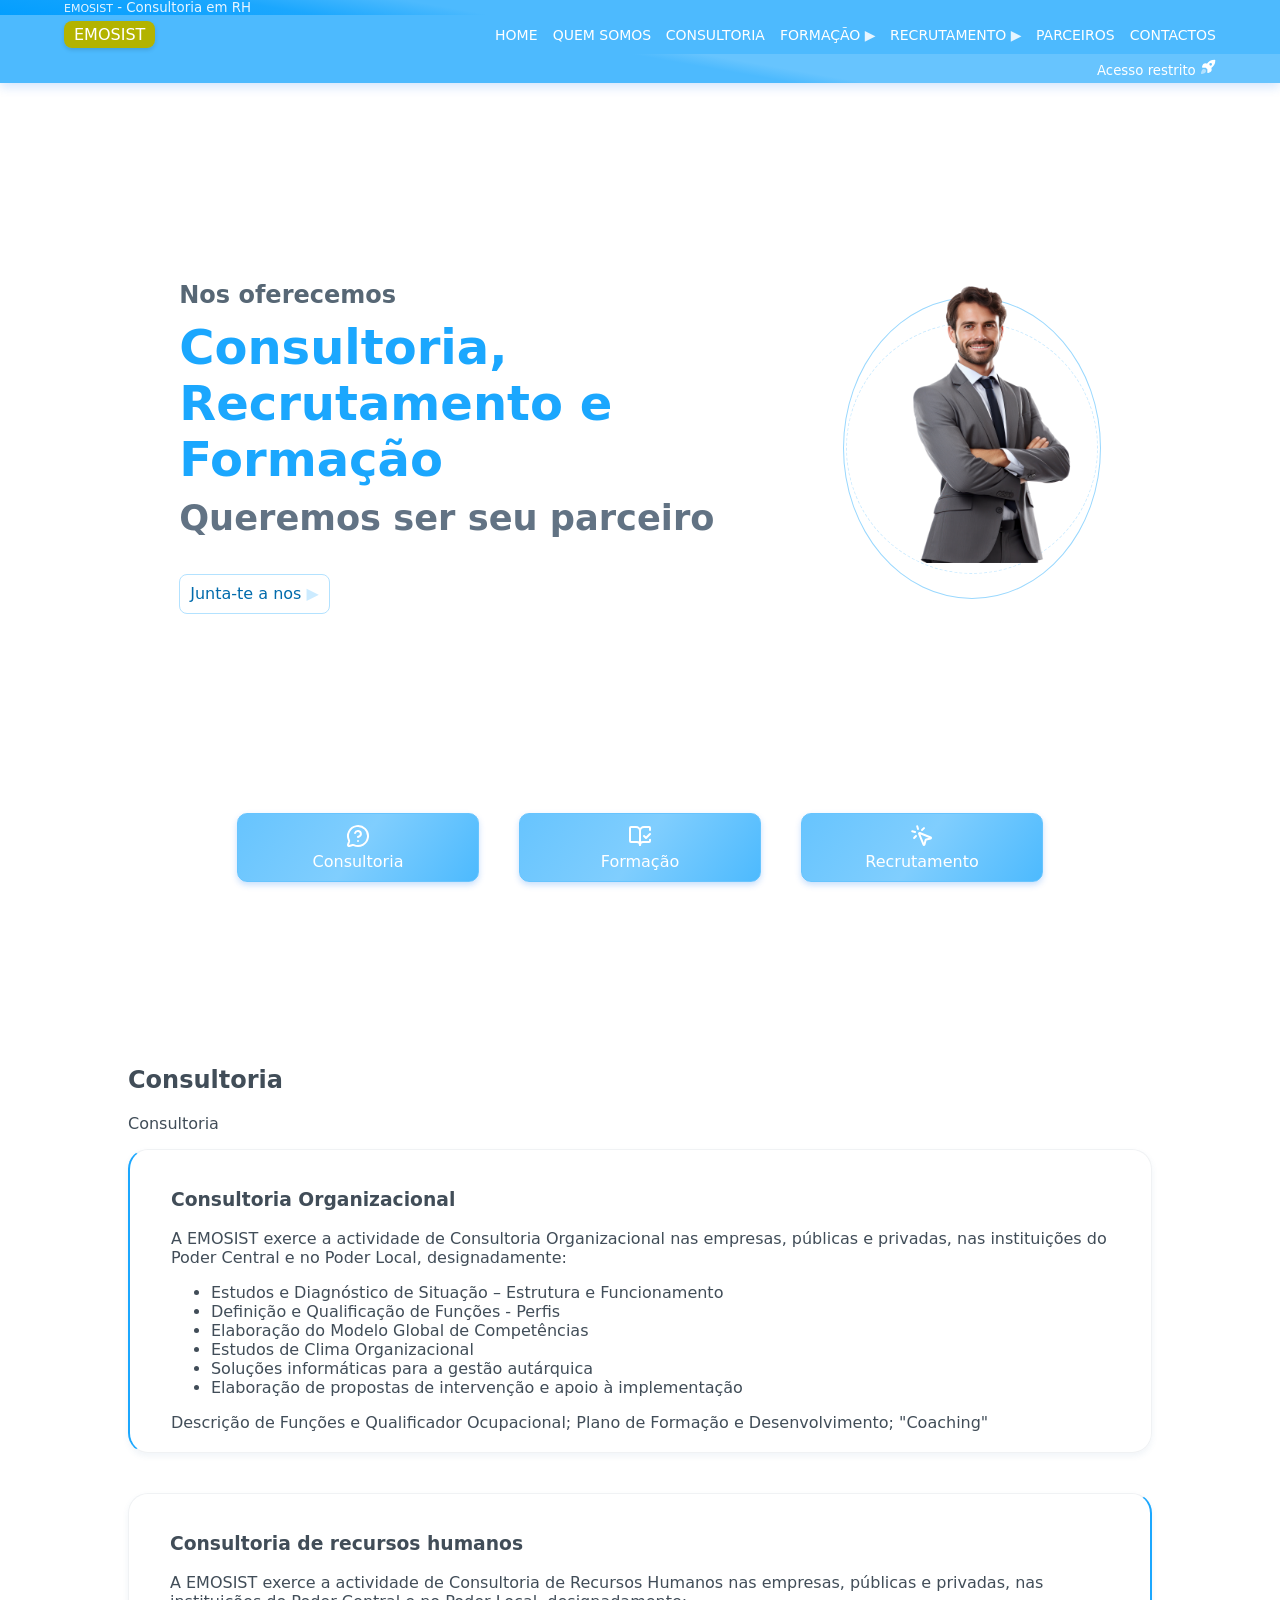
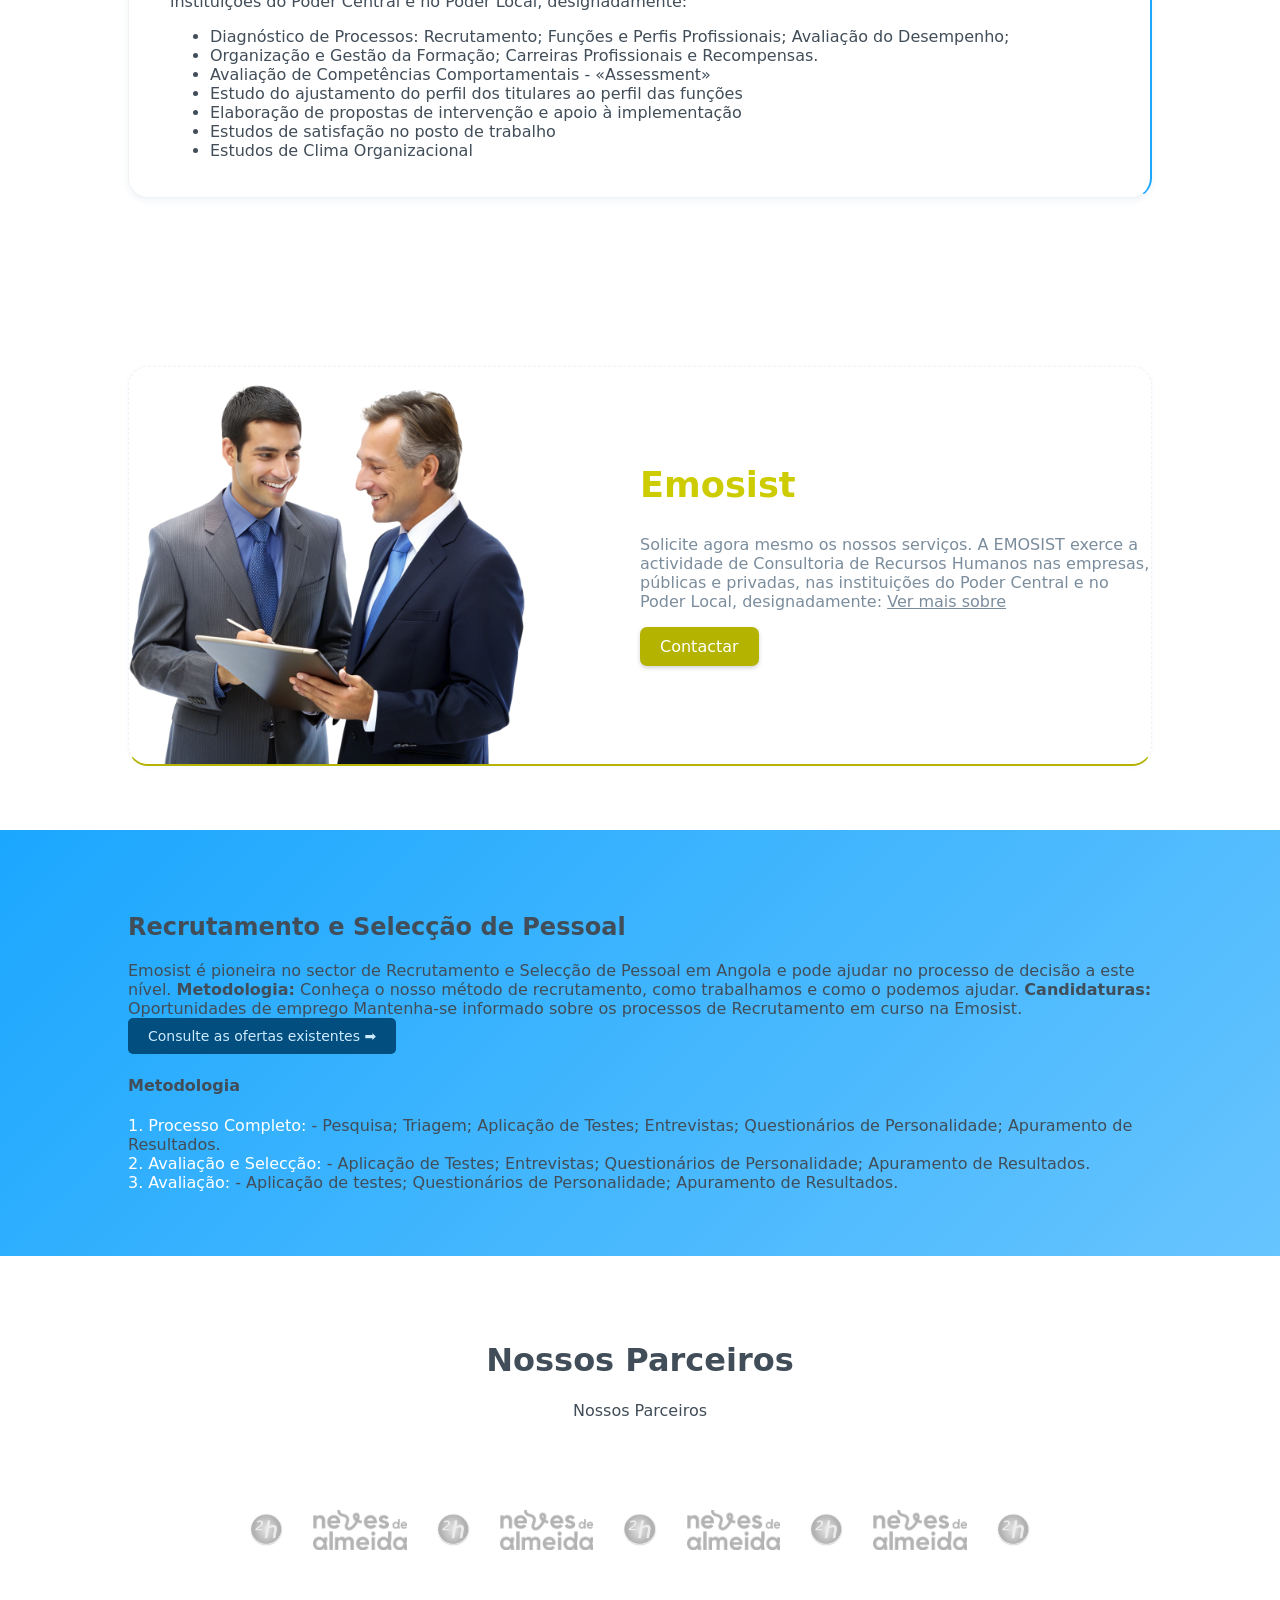
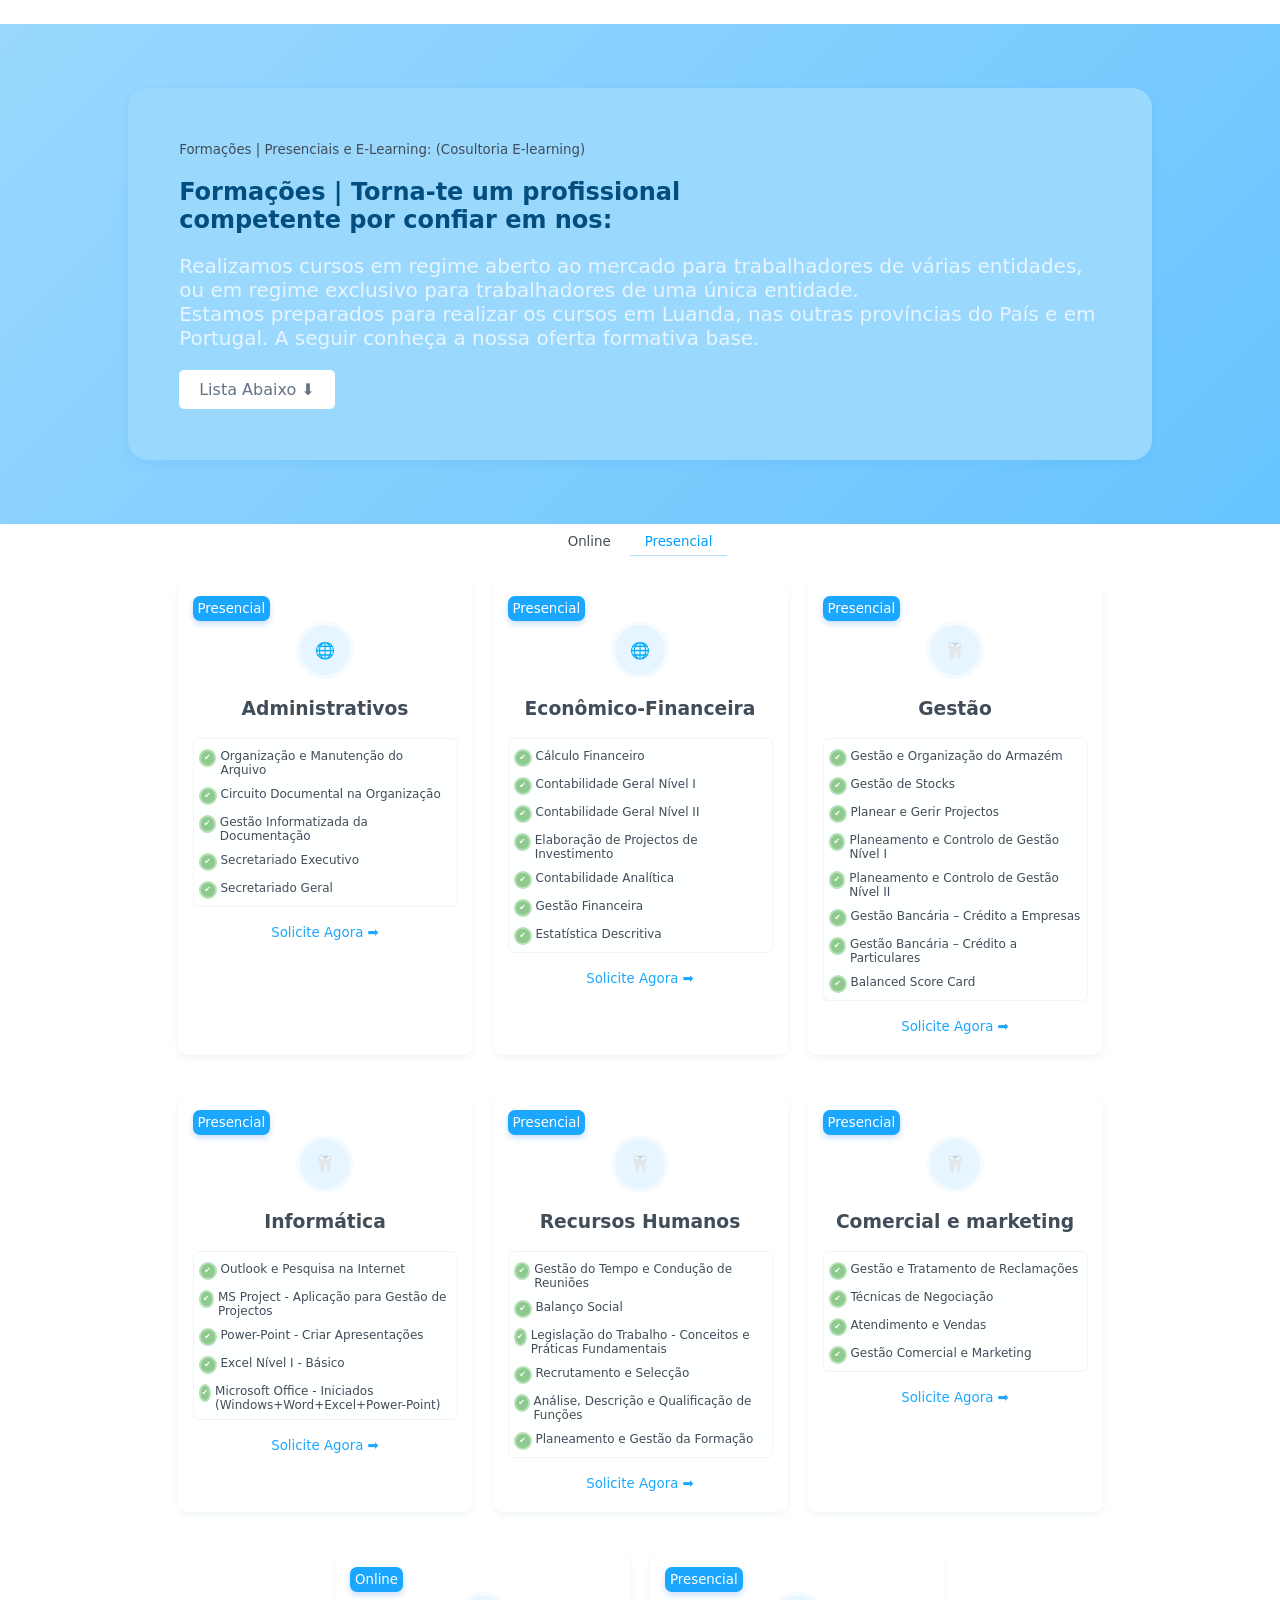
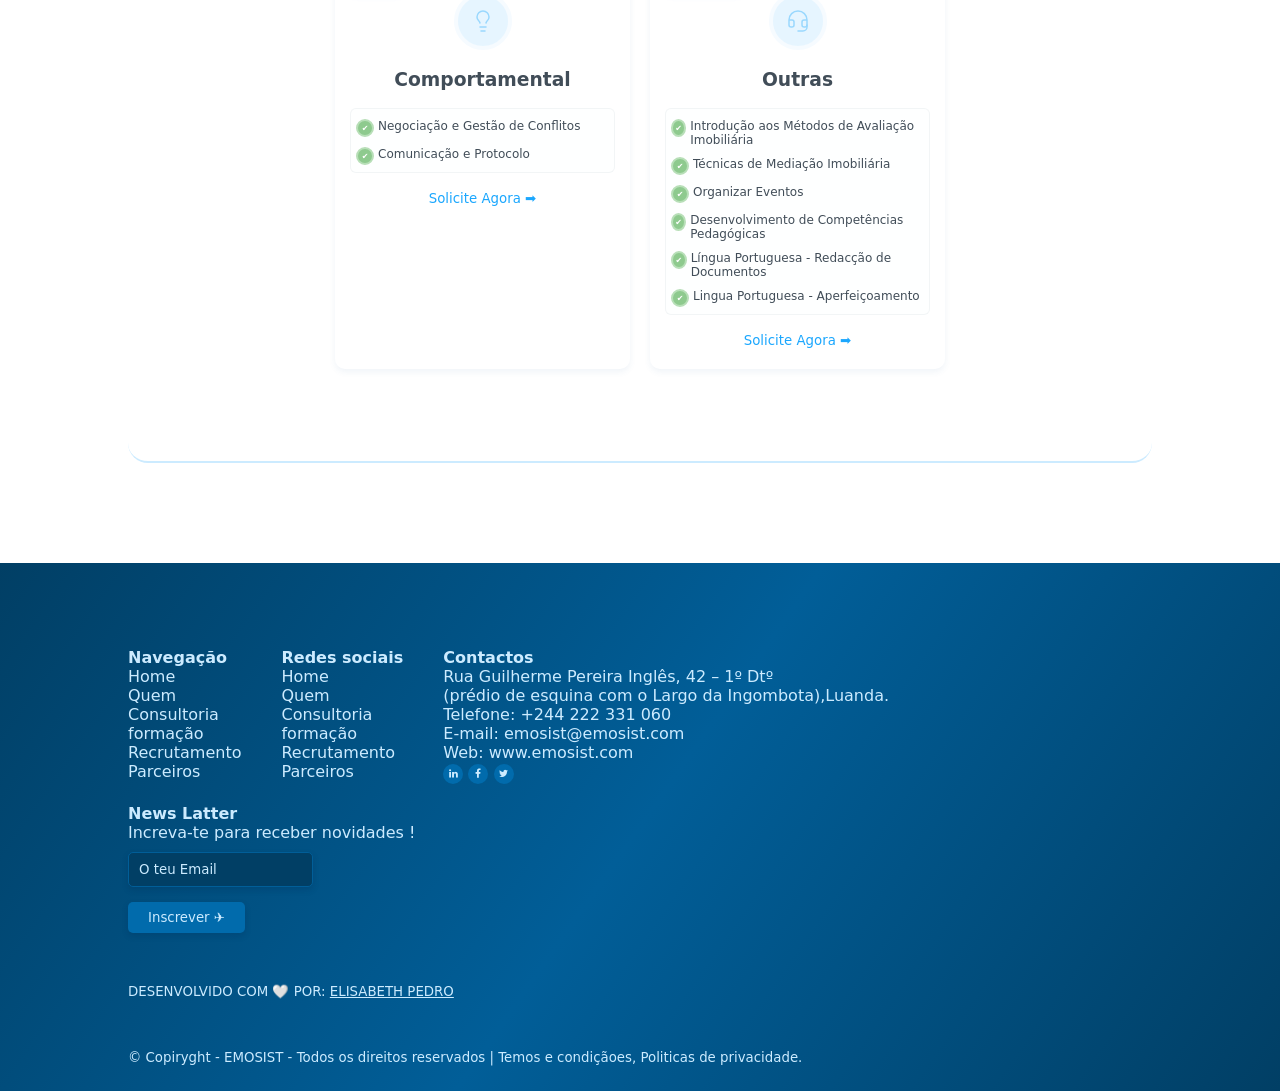
==== index.html @ c14e590d "Melhorar a interface" ====
<!DOCTYPE html>
<html lang="pt">

<head>
    <meta charset="UTF-8">
    <meta name="viewport" content="width=device-width, initial-scale=1.0">
    <meta name="theme-color" content="#1ba7fe">
    <title>EMOSIST - HOME</title>
    <link rel="stylesheet" href="./assets/css/index.css">
    <link rel="stylesheet" href="https://cdnjs.cloudflare.com/ajax/libs/font-awesome/4.7.0/css/font-awesome.min.css">

</head>

<body id="body">
    <header id="header">
        <div class="head1" id="head1"><small> <span style="font-size: 11px;">EMOSIST</span> - Consultoria em RH</small>
        </div>
        <div class="head2" id="head2">
            <div class="head-logo-section">
                <span class="logo">
                    <!--img src="./assets/img/emosist-logo.png" alt="EMOSIST" srcset=""-->
                    EMOSIST
                </span>
            </div>
            <div class="head-menu-section">
                <nav>
                    <a href="#header">Home</a>
                    <a href="#quemSomos">Quem somos </a>
                    <a href="#consultoria">Consultoria</a>
                    <a href="#formacoes">formação <span class="menu-chevron">▶</span>
                        <ul>
                            <li>Presencial</li>
                            <li>E-Learning</li>
                            <li>Plataforma</li>
                        </ul>
                    </a>
                    <a href="#Recrutamento">Recrutamento
                        <span class="menu-chevron">▶</span>
                        <ul>
                            <li>Candidaturas</li>
                            <li>Metodologia</li>
                        </ul>
                    </a>
                    <a href="#Parceiros">Parceiros</a>
                    <a href="./pages/contactos.html">Contactos</a>
                </nav>
            </div>
        </div>
        <div class="head3" id="head3">
            <small>
                <a href="./pages/login.html">Acesso restrito
                    <span>
                        <svg xmlns="http://www.w3.org/2000/svg" width="16" height="16" viewBox="0 0 24 24" fill="none"
                            stroke="currentColor" stroke-width="2" stroke-linecap="round" stroke-linejoin="round"
                            class="lucide lucide-icon rocket-icon" data-v-314df06f="">
                            <path d="M8 18a2 2 0 0 0-2-2c-2.53-.078-3.247 3.605-3.5 5.5 1.895-.253 5.578-.97 5.5-3.5"
                                fill="currentColor" opacity="0.5"></path>
                            <path
                                d="M22 2c0 2.72-.78 7.5-6 11 0 0 1.08 3.38 0 5-.969 1.448-4 2-4 2v-5l-3-3H4s.553-3.033 2-4c1.616-1.077 4.982.043 5 .05A12.88 12.88 0 0 1 22 2m-6 3a3 3 0 1 0 0 6 3 3 0 0 0 0-6"
                                fill="currentColor" fill-rule="evenodd" clip-rule="evenodd"></path>
                        </svg>
                    </span>
                </a>
            </small>
        </div>
    </header>
    <main>
        <section class=" section section-banner">
            <div class="banner-content">
                <div class="banner-txt-set">
                    <small>Nos oferecemos</small>
                    <h1>Consultoria, Recrutamento e <br> Formação</h1>
                    <p>Queremos ser seu parceiro </p>
                    <a href="#">Junta-te a nos <span>▶</span></a>
                </div>

                <div class="banner-img-set" id="banner-img-set">
                    <div class="banner-img">
                        <img src="./assets/img/homem.png" alt="">
                    </div>
                </div>
            </div>
        </section>
        <div class="banner-cards">
            <div class="banner-each-card">
                <span>Consultoria</span>
                <span>
                    <svg xmlns="http://www.w3.org/2000/svg" width="24" height="24" viewBox="0 0 24 24" fill="none"
                        stroke="currentColor" stroke-width="2" stroke-linecap="round" stroke-linejoin="round"
                        class="lucide lucide-message-circle-question-mark-icon lucide-message-circle-question-mark">
                        <path
                            d="M2.992 16.342a2 2 0 0 1 .094 1.167l-1.065 3.29a1 1 0 0 0 1.236 1.168l3.413-.998a2 2 0 0 1 1.099.092 10 10 0 1 0-4.777-4.719" />
                        <path d="M9.09 9a3 3 0 0 1 5.83 1c0 2-3 3-3 3" />
                        <path d="M12 17h.01" />
                    </svg>
                </span>
            </div>
            <div class="banner-each-card">
                <span>Formação</span>
                <span>
                    <svg xmlns="http://www.w3.org/2000/svg" width="24" height="24" viewBox="0 0 24 24" fill="none"
                        stroke="currentColor" stroke-width="2" stroke-linecap="round" stroke-linejoin="round"
                        class="lucide lucide-book-open-check-icon lucide-book-open-check">
                        <path d="M12 21V7" />
                        <path d="m16 12 2 2 4-4" />
                        <path
                            d="M22 6V4a1 1 0 0 0-1-1h-5a4 4 0 0 0-4 4 4 4 0 0 0-4-4H3a1 1 0 0 0-1 1v13a1 1 0 0 0 1 1h6a3 3 0 0 1 3 3 3 3 0 0 1 3-3h6a1 1 0 0 0 1-1v-1.3" />
                    </svg>

                </span>
            </div>
            <div class="banner-each-card">
                <span>Recrutamento</span>
                <span>
                    <svg xmlns="http://www.w3.org/2000/svg" width="24" height="24" viewBox="0 0 24 24" fill="none"
                        stroke="currentColor" stroke-width="2" stroke-linecap="round" stroke-linejoin="round"
                        class="lucide lucide-mouse-pointer-click-icon lucide-mouse-pointer-click">
                        <path d="M14 4.1 12 6" />
                        <path d="m5.1 8-2.9-.8" />
                        <path d="m6 12-1.9 2" />
                        <path d="M7.2 2.2 8 5.1" />
                        <path
                            d="M9.037 9.69a.498.498 0 0 1 .653-.653l11 4.5a.5.5 0 0 1-.074.949l-4.349 1.041a1 1 0 0 0-.74.739l-1.04 4.35a.5.5 0 0 1-.95.074z" />
                    </svg>
                </span>
            </div>
        </div>
        <section class="section section-consultoria" id="consultoria">
            <div class="section-header">
                <h1>Consultoria</h1>
                <p>Consultoria</p>
            </div>
            <div class="section-consultoria-set">

                <div class="section-consultoria-organizacional">
                    <h3>Consultoria Organizacional</h3>
                    <span>
                        A EMOSIST exerce a actividade de Consultoria Organizacional nas empresas, públicas e privadas,
                        nas instituições do Poder Central e no Poder Local, designadamente:
                        <ul>
                            <li>Estudos e Diagnóstico de Situação – Estrutura e Funcionamento</li>
                            <li>Definição e Qualificação de Funções - Perfis</li>
                            <li>Elaboração do Modelo Global de Competências</li>
                            <li>Estudos de Clima Organizacional</li>
                            <li>Soluções informáticas para a gestão autárquica</li>
                            <li>Elaboração de propostas de intervenção e apoio à implementação</li>
                        </ul>
                    </span>

                    <span>
                        Descrição de Funções e Qualificador Ocupacional;
                        Plano de Formação e Desenvolvimento;
                        "Coaching"
                    </span>
                </div>
                <div class="section-consultoria-rh">
                    <h3>Consultoria de recursos humanos</h3>
                    <span>
                        A EMOSIST exerce a actividade de Consultoria de Recursos Humanos nas empresas, públicas e
                        privadas, nas instituições do Poder Central e no Poder Local, designadamente:

                        <ul>
                            <li>
                                Diagnóstico de Processos: Recrutamento; Funções e Perfis Profissionais; Avaliação do
                                Desempenho;
                            </li>
                            <li>Organização e Gestão da Formação; Carreiras Profissionais e Recompensas.</li>
                            <li>Avaliação de Competências Comportamentais - «Assessment»</li>
                            <li>Estudo do ajustamento do perfil dos titulares ao perfil das funções</li>
                            <li>Elaboração de propostas de intervenção e apoio à implementação</li>
                            <li>Estudos de satisfação no posto de trabalho</li>
                            <li>Estudos de Clima Organizacional</li>
                        </ul>
                    </span>

                </div>
            </div>
        </section>
        <!--section-- class="section section-cta">
            <div class="section-cta-set">
                <h1>Emosist</h1>
                <>News Latter <input type='text' placeholder='Teu Email'/> <input type='submit' value='Inscrever'/>  </span>
                <p>Solicite agora mesmo os nossos serviços</p>
                <a href="#" class="">Contactar</a>
            </div>
        </!--section-->

        <section class="section section-cta2" id="quemSomos">
            <div class="section-cta-set2">
                <h1>Emosist</h1>
                <p>
                    <span class="texto-oculto-para-mobile"> Solicite agora mesmo os nossos serviços.</span>
                    A EMOSIST exerce a actividade de Consultoria de Recursos Humanos nas empresas, públicas e
                    privadas, nas instituições do Poder Central e no Poder Local, designadamente:
                    <span onclick="abrirModal()"><u style="cursor: pointer;">Ver mais sobre</u></span>
                </p>
                <a href="#" class="">Contactar</a>
            </div>
        </section>

        <section class="section section-recrutamento" id="Recrutamento">

            <div class="section-recrutamento-descricao">
                <h1>Recrutamento e Selecção de Pessoal</h1>
                Emosist é pioneira no sector de Recrutamento e Selecção de Pessoal em Angola e pode ajudar no processo
                de decisão a este
                nível.
                <span>
                    <b>Metodologia:</b>
                    Conheça o nosso método de recrutamento, como trabalhamos e como o podemos ajudar.
                </span>
                <span>
                    <b>Candidaturas:</b>
                    Oportunidades de emprego
                    Mantenha-se informado sobre os processos de Recrutamento em curso na Emosist.
                    <button id="btn-ver-vagas" class="btn btn-ver-vagas">Consulte as ofertas existentes <span>
                            ➡</span></button>
                </span>

            </div>

            <div class="section-recrutamento-metodologia">
                <h4>Metodologia</h4>
                <!--span>
                    O recrutamento é uma fase crucial no processo da Gestão de Recursos Humanos.
                    A EMOSIST está preparada para ajudar os gestores a diminuírem os riscos de recrutamentos mal
                    sucedidos.
                    Neste âmbito executamos:
                </span-->

                <div>
                    <span>1. Processo Completo:</span>
                    - Pesquisa; Triagem; Aplicação de Testes; Entrevistas; Questionários de Personalidade; Apuramento de
                    Resultados.
                </div>

                <div>
                    <span>2. Avaliação e Selecção:</span>
                    - Aplicação de Testes; Entrevistas; Questionários de Personalidade; Apuramento de Resultados.
                </div>

                <div>
                    <span>3. Avaliação:</span>
                    - Aplicação de testes; Questionários de Personalidade; Apuramento de Resultados.
                </div>
                <!--span>
                    Para informações mais detalhadas não deixe de nos consultar. Veja os processos que temos em curso na
                    parte "CANDIDATURAS" desta página e, se for o caso, candidate-se.
                    Se reune conhecimentos e competências nalguma especialidade ou nalguma área da gestão e possui um
                    bom
                    potencial, procuraremos encontrar-lhe uma colocação adequada, que o satisfaça e motive. CONFIE EM
                    NÓS,
                    somos profissionais e guardaremos rigoroso sigilo.
                </span-->
            </div>
        </section>
        <div class="section-header header-parceiros" id="Parceiros">
            <h1>Nossos Parceiros</h1>
            <p>Nossos Parceiros</p>
        </div>
        <section class="section section-parceiros">
            <div class="section-parceiros-set">
                <div class="each-parceiro"><img src="./assets/img/P_Dupla-Humana.png" alt=""></div>
                <div class="each-parceiro"><img src="./assets/img/NevesdeAlmeida.png" alt=""></div>
                <div class="each-parceiro"><img src="./assets/img/P_Dupla-Humana.png" alt=""></div>
                <div class="each-parceiro"><img src="./assets/img/NevesdeAlmeida.png" alt=""></div>
                <div class="each-parceiro"><img src="./assets/img/P_Dupla-Humana.png" alt=""></div>
                <div class="each-parceiro"><img src="./assets/img/NevesdeAlmeida.png" alt=""></div>
                <div class="each-parceiro"><img src="./assets/img/P_Dupla-Humana.png" alt=""></div>
                <div class="each-parceiro"><img src="./assets/img/NevesdeAlmeida.png" alt=""></div>
                <div class="each-parceiro"><img src="./assets/img/P_Dupla-Humana.png" alt=""></div>
            </div>
        </section>
        <section class="section section-Formacao" id="formacoes">
            <div class="section-Formacao-content">
                <div class="section-header">
                    <small>Formações | Presenciais e E-Learning: (Cosultoria E-learning)</small>
                    <h1>Formações | Torna-te um profissional <br> competente por confiar em nos:</h1>
                    <p>
                        Realizamos cursos em regime aberto ao mercado para trabalhadores de várias entidades, ou em
                        regime exclusivo para trabalhadores de uma única entidade.
                        <br>
                        Estamos preparados para realizar os cursos em Luanda, nas outras províncias do País e em
                        Portugal.
                        A seguir conheça a nossa oferta formativa base.
                    </p>
                    <a href="">Lista Abaixo <span>⬇</span></a>
                </div>
            </div>
        </section>
        <section class="section section-cursos-Cards">
            <div class="section-cursos-Cards-filter">
                <div><small id="filterOnline">Online</small><small id="filterPresencial"
                        class="selected">Presencial</small></div>
            </div>
            <div class="section-cursos-Cards-content">
                <div class="each-cursos-Cards Presencial">
                    <div class="cursos-Cards-modalidade"><small>Presencial</small></div>
                    <div class="cursos-Cards-icon ">🌐</div>
                    <h3>Administrativos</h3>
                    <div class="cursos-Cards-descricao">
                        <small> <span>✔</span> Organização e Manutenção do Arquivo</small>
                        <small> <span>✔</span> Circuito Documental na Organização</small>
                        <small> <span>✔</span> Gestão Informatizada da Documentação</small>
                        <small> <span>✔</span> Secretariado Executivo</small>
                        <small> <span>✔</span> Secretariado Geral</small>
                    </div>
                    <div class="cursos-Cards-footer">
                        <a href="./pages/login.html"><small>Solicite Agora <span>➡</span> </small></a>
                    </div>
                </div>
                <div class="each-cursos-Cards Presencial">
                    <div class="cursos-Cards-modalidade"><small>Presencial</small></div>
                    <div class="cursos-Cards-icon ">🌐</div>
                    <h3>Econômico-Financeira</h3>
                    <div class="cursos-Cards-descricao">
                        <small> <span>✔</span> Cálculo Financeiro</small>
                        <small> <span>✔</span> Contabilidade Geral Nível I</small>
                        <small> <span>✔</span> Contabilidade Geral Nível II</small>
                        <small> <span>✔</span> Elaboração de Projectos de Investimento</small>
                        <small> <span>✔</span> Contabilidade Analítica</small>
                        <small> <span>✔</span> Gestão Financeira</small>
                        <small> <span>✔</span> Estatística Descritiva</small>
                    </div>
                    <div class="cursos-Cards-footer">
                        <a href="./pages/login.html"><small>Solicite Agora <span>➡</span> </small></a>
                    </div>
                </div>
                <div class="each-cursos-Cards Presencial">
                    <div class="cursos-Cards-modalidade"><small>Presencial</small></div>
                    <div class="cursos-Cards-icon ">🦷</div>
                    <h3>Gestão</h3>
                    <div class="cursos-Cards-descricao">
                        <small> <span>✔</span> Gestão e Organização do Armazém</small>
                        <small> <span>✔</span> Gestão de Stocks</small>
                        <small> <span>✔</span> Planear e Gerir Projectos</small>
                        <small> <span>✔</span> Planeamento e Controlo de Gestão Nível I</small>
                        <small> <span>✔</span> Planeamento e Controlo de Gestão Nível II</small>
                        <small> <span>✔</span> Gestão Bancária – Crédito a Empresas</small>
                        <small> <span>✔</span> Gestão Bancária – Crédito a Particulares</small>
                        <small> <span>✔</span> Balanced Score Card</small>
                    </div>
                    <div class="cursos-Cards-footer">
                        <a href="./pages/login.html"><small>Solicite Agora <span>➡</span> </small></a>
                    </div>
                </div>
                <div class="each-cursos-Cards Presencial">
                    <div class="cursos-Cards-modalidade"><small>Presencial</small></div>
                    <div class="cursos-Cards-icon ">🦷</div>
                    <h3>Informática</h3>
                    <div class="cursos-Cards-descricao">
                        <small> <span>✔</span> Outlook e Pesquisa na Internet</small>
                        <small> <span>✔</span> MS Project - Aplicação para Gestão de Projectos</small>
                        <small> <span>✔</span> Power-Point - Criar Apresentações</small>
                        <small> <span>✔</span> Excel Nível I - Básico</small>
                        <small> <span>✔</span> Microsoft Office - Iniciados (Windows+Word+Excel+Power-Point)</small>
                    </div>
                    <div class="cursos-Cards-footer">
                        <a href="./pages/login.html"><small>Solicite Agora <span>➡</span> </small></a>
                    </div>
                </div>
                <div class="each-cursos-Cards Presencial">
                    <div class="cursos-Cards-modalidade"><small>Presencial</small></div>
                    <div class="cursos-Cards-icon ">🦷</div>
                    <h3>Recursos Humanos</h3>
                    <div class="cursos-Cards-descricao">
                        <small> <span>✔</span> Gestão do Tempo e Condução de Reuniões</small>
                        <small> <span>✔</span> Balanço Social</small>
                        <small> <span>✔</span> Legislação do Trabalho - Conceitos e Práticas Fundamentais</small>
                        <small> <span>✔</span> Recrutamento e Selecção</small>
                        <small> <span>✔</span> Análise, Descrição e Qualificação de Funções</small>
                        <small> <span>✔</span> Planeamento e Gestão da Formação</small>
                    </div>
                    <div class="cursos-Cards-footer">
                        <a href="./pages/login.html"><small>Solicite Agora <span>➡</span> </small></a>
                    </div>
                </div>
                <div class="each-cursos-Cards Presencial">
                    <div class="cursos-Cards-modalidade"><small>Presencial</small></div>
                    <div class="cursos-Cards-icon ">🦷</div>
                    <h3>Comercial e marketing</h3>
                    <div class="cursos-Cards-descricao">
                        <small> <span>✔</span> Gestão e Tratamento de Reclamações</small>
                        <small> <span>✔</span> Técnicas de Negociação</small>
                        <small> <span>✔</span> Atendimento e Vendas</small>
                        <small> <span>✔</span> Gestão Comercial e Marketing</small>
                    </div>
                    <div class="cursos-Cards-footer">
                        <a href="./pages/login.html"><small>Solicite Agora <span>➡</span> </small></a>
                    </div>
                </div>
                <div class="each-cursos-Cards Online">
                    <div class="cursos-Cards-modalidade"><small>Online</small></div>
                    <div class="cursos-Cards-icon ">
                        <svg xmlns="http://www.w3.org/2000/svg" width="24" height="24" viewBox="0 0 24 24" fill="none"
                            stroke="currentColor" stroke-width="2" stroke-linecap="round" stroke-linejoin="round"
                            class="lucide lucide-lightbulb-icon lucide-lightbulb">
                            <path
                                d="M15 14c.2-1 .7-1.7 1.5-2.5 1-.9 1.5-2.2 1.5-3.5A6 6 0 0 0 6 8c0 1 .2 2.2 1.5 3.5.7.7 1.3 1.5 1.5 2.5" />
                            <path d="M9 18h6" />
                            <path d="M10 22h4" />
                        </svg>
                    </div>
                    <h3>Comportamental</h3>
                    <div class="cursos-Cards-descricao">
                        <small> <span>✔</span> Negociação e Gestão de Conflitos</small>
                        <small> <span>✔</span> Comunicação e Protocolo</small>
                    </div>
                    <div class="cursos-Cards-footer">
                        <a href="./pages/login.html"><small>Solicite Agora <span>➡</span> </small></a>
                    </div>
                </div>
                <div class="each-cursos-Cards Presencial">
                    <div class="cursos-Cards-modalidade"><small>Presencial</small></div>
                    <div class="cursos-Cards-icon ">
                        <svg xmlns="http://www.w3.org/2000/svg" width="24" height="24" viewBox="0 0 24 24" fill="none"
                            stroke="currentColor" stroke-width="2" stroke-linecap="round" stroke-linejoin="round"
                            class="lucide lucide-headset-icon lucide-headset">
                            <path
                                d="M3 11h3a2 2 0 0 1 2 2v3a2 2 0 0 1-2 2H5a2 2 0 0 1-2-2v-5Zm0 0a9 9 0 1 1 18 0m0 0v5a2 2 0 0 1-2 2h-1a2 2 0 0 1-2-2v-3a2 2 0 0 1 2-2h3Z" />
                            <path d="M21 16v2a4 4 0 0 1-4 4h-5" />
                        </svg>
                    </div>
                    <h3>Outras</h3>
                    <div class="cursos-Cards-descricao">
                        <small> <span>✔</span> Introdução aos Métodos de Avaliação Imobiliária</small>
                        <small> <span>✔</span> Técnicas de Mediação Imobiliária</small>
                        <small> <span>✔</span> Organizar Eventos</small>
                        <small> <span>✔</span> Desenvolvimento de Competências Pedagógicas</small>
                        <small> <span>✔</span> Língua Portuguesa - Redacção de Documentos</small>
                        <small> <span>✔</span> Lingua Portuguesa - Aperfeiçoamento</small>
                    </div>
                    <div class="cursos-Cards-footer">
                        <a href="./pages/login.html"><small>Solicite Agora <span>➡</span> </small></a>
                    </div>
                </div>
                <!--div class="each-cursos-Cards Presencial">
                    <div class="cursos-Cards-modalidade"><small>Presencial</small></div>
                    <div class="cursos-Cards-icon ">
                        <svg xmlns="http://www.w3.org/2000/svg" width="24" height="24" viewBox="0 0 24 24" fill="none"
                            stroke="currentColor" stroke-width="2" stroke-linecap="round" stroke-linejoin="round"
                            class="lucide lucide-headset-icon lucide-headset">
                            <path
                                d="M3 11h3a2 2 0 0 1 2 2v3a2 2 0 0 1-2 2H5a2 2 0 0 1-2-2v-5Zm0 0a9 9 0 1 1 18 0m0 0v5a2 2 0 0 1-2 2h-1a2 2 0 0 1-2-2v-3a2 2 0 0 1 2-2h3Z" />
                            <path d="M21 16v2a4 4 0 0 1-4 4h-5" />
                        </svg>
                    </div>
                    <h3>Consultoria E-learning</h3>
                    <div class="cursos-Cards-descricao">
                        <small>
                            <span>✔</span>
                            Com o nosso serviço de consultoria em e-learning, queremos criar soluções
                            ajustadas às necessidades específicas de cada cliente
                        </small>
                    </div>
                    <div class="cursos-Cards-footer">
                        <a href="./pages/login.html"><small>Solicite Agora <span>➡</span> </small></a>
                    </div>
                </div-->
            </div>
        </section>
        <div class="modal hidden" id="modal">
            <div class="modal-set">
                <div class="modal-sobre-head">
                    <h1> Quem Somos</h1>
                    <span class="close-modal" onclick="abrirModal()">&#10005</span>
                </div>
                <div class="modal-sobre-body">
                    <h4>Identidade</h4>
                    A EMOSIST é uma empresa Angolana de prestação de serviços no segmento da Gestão de Recursos Humanos
                    -
                    Consultoria, Formação Profissional, Recrutamento - criada em 1997.

                    Denominação: EMOSIST – Consultoria, Organização, Informática, Lda; Objecto Social: Consultoria e
                    Prestação de Serviços; Sede: Rua Guilherme Pereira Inglês, 42 - 1º Dtº, Luanda (prédio de esquina
                    com o
                    Largo da Ingombota (no lado oposto ao prédio onde funciona a Peugeot). NIF: 5403061498. Alvará
                    Comercial
                    Nº: 03186. Licença de Recrutamento: (MAPESS), Nº 11/99. Certificação de Formação: (INEFOP) Nºs
                    138/LA/01, 044/LA/12 e 087.02/LA/15. Certificação INAPEM (Ministério da Economia): 05091.

                    <h4>Missão</h4>

                    Na EMOSIST temos por MISSÃO, ajudar os gestores a desenvolver as organizações e as pessoas que nelas
                    trabalham, prestando serviços de qualidade, ancorados em valores éticos incontornáveis.

                    <h4>valores</h4>

                    - Profissionalismo
                    - Seriedade
                    - Rigor
                    - Transparência

                    <h4>Experiência</h4>

                    Exercendo actividade ininterrupta desde a sua criação, na EMOSIST aprendemos a conhecer a realidade
                    Angolana, as suas empresas e os seus trabalhadores. Acumulámos conhecimentos e experiência, no
                    contacto
                    e envolvimento com a realidade, que é a base da nossa acção. Procurámos estar atentos ao evoluir do
                    conhecimento global e apreender as melhores teorias e práticas. Merecemos aceitação, reconhecimento
                    e
                    confiança de importantes empresas públicas e privadas e de organismos do aparelho do Estado, que nos
                    proporcionam oportunidades de trabalho.

                    O profissionalismo e a elevada competência dos trabalhadores, colaboradores e parceiros, que de
                    várias
                    formas dão corpo e conteúdo à EMOSIST, transformaram-na naquilo que hoje é em Angola: uma Empresa de
                    referência no Segmento em que actua, credível, conceituada e respeitada.

                    <small>Estamos preparados e prontos para apoiar os gestores e as pessoas.</small>

                    <h4>Domínios de actividade</h4>
                    Exercemos actividade nos seguintes domínios:
                    <ul>
                        <li> Consultoria Organizacional</li>
                        <li> Consultoria de Recursos Humanos</li>
                        <li> Recrutamento e Selecção</li>
                        <li> Avaliação de Competências</li>
                        <li> Formação Profissional Presencial</li>
                        <li> Formação Profissiopnal e- learning</li>
                        <li> Consultoria em e-learning</li>
                    </ul>
                </div>
            </div>
        </div>
        <div class="btn-sets">
            <a href="#header">
                <span class="btn-topo" id="btn-topo">
                    <svg xmlns="http://www.w3.org/2000/svg" width="24" height="24" viewBox="0 0 24 24" fill="none"
                        stroke="currentColor" stroke-width="2" stroke-linecap="round" stroke-linejoin="round"
                        class="lucide lucide-move-up-icon lucide-move-up">
                        <path d="M8 6L12 2L16 6" />
                        <path d="M12 2V22" />
                    </svg>
                </span>
            </a>
        </div>
    </main>
    <footer>
        <div class="footer-links-set">
            <ul>
                <li><b>Navegação</b></li>
                <li><a href="#">Home</a></li>
                <li><a href="#">Quem</a></li>
                <li><a href="#">Consultoria</a></li>
                <li><a href="#">formação</a></li>
                <li><a href="#Recrutamento">Recrutamento</a></li>
                <li><a href="#">Parceiros</a></li>
            </ul>
            <ul>
                <li><b>Redes sociais</b></li>
                <li>Home</li>
                <li>Quem</li>
                <li>Consultoria</li>
                <li>formação</li>
                <li>Recrutamento</li>
                <li>Parceiros</li>
            </ul>
            <ul>
                <li><b>Contactos</b></li>
                <li>
                    Rua Guilherme Pereira Inglês, 42 – 1º Dtº <br>
                    (prédio de esquina com o Largo da Ingombota),Luanda.<br>
                    Telefone: +244 222 331 060 <br>
                    E-mail: emosist@emosist.com <br>
                    Web: www.emosist.com
                </li>
                <li>
                    <span>
                        <a href="#"><i class="fa fa-linkedin"></i></a>
                    </span>
                    <span>
                        <a href="#"><i class="fa fa-facebook"></i></a>
                    </span>
                    <span>
                        <a href="#"><i class="fa fa-twitter"></i></a>
                    </span>
                </li>

            </ul>
            <ul>
                <li><b>News Latter</b></li>
                <li> Increva-te para receber novidades !</li>
                <li> <input type="email" placeholder="O teu Email" value="O teu Email"></li>
                <li> <input type="submit" name="" id="" value="Inscrever ✈"></li>

            </ul>
        </div>
        <div><small>DESENVOLVIDO COM 🤍 POR: <a href="http://ukwally.github.io/Elisabeth"
                    style="text-decoration:underline;">ELISABETH PEDRO</a></small></div>
        <div><small>&copy Copiryght - EMOSIST - Todos os direitos reservados <span>| <a href="#">Temos e condiçãoes</a>,
                    <a href="#">Politicas de privacidade</a>.</span></small></div>

        <span id="bottom"></span>
    </footer>
    <script src="./assets/scripts/index.js"></script>
    <script>
        //pegar os botoes de filtro
        const Presenciais = document.querySelectorAll('.Presencial');
        const Onlines = document.querySelectorAll('.Online');


        //Mostrar apenas os onlines
        const filterOnline = document.getElementById('filterOnline');
        filterOnline.addEventListener('click', () => {
            filterOnline.classList.toggle('selected');
            filterPresencial.classList.toggle('selected');

            Presenciais.forEach(cardpresencial => {
                cardpresencial.classList.add('invisivel');
            });
            Onlines.forEach(cardpresencial => {
                cardpresencial.classList.remove('invisivel');
            });
        });

        //Mostrar apenas os presenciais
        const filterPresencial = document.getElementById('filterPresencial');
        filterPresencial.addEventListener('click', () => {
            filterPresencial.classList.toggle('selected');
            filterOnline.classList.toggle('selected');

            Onlines.forEach(cardonline => {
                cardonline.classList.add('invisivel');
            });
            Presenciais.forEach(cardonline => {
                cardonline.classList.remove('invisivel');
            });
        });
    </script>
    <script>
        function abrirModal() {
            const modal = document.getElementById('modal');
            modal.classList.toggle('hidden');
        }

        const btnlogin = document.getElementById('btn-ver-vagas');
        btnlogin.addEventListener('click', () => {
            window.open('./pages/login.html')
        });
    </script>
</body>

</html>
---- assets/css/index.css ----
:root {
  --primary-Blue1: #ffffff;
  --primary-Blue2: #e6f5ff;
  --primary-Blue3: #ccebff;
  --primary-Blue4: #b3e2ff;
  --primary-Blue5: #9ad8fe;
  --primary-Blue6: #80cefe;
  --primary-Blue7: #67c4fe;
  --primary-Blue8: #4dbafe;
  --primary-Blue9: #34b1fe;
  --primary-Blue10: #1ba7fe;
  --primary-Blue11: #019dfe;
  --primary-Blue12: #018de4;
  --primary-Blue13: #017ecb;
  --primary-Blue14: #016eb2;
  --primary-Blue15: #016bac; /*GOLD*/
  --primary-Blue16: #015e98;
  --primary-Blue17: #014e7f;
  --primary-Blue18: #013f65;
  --primary-Blue19: #002f4c;
  --primary-Blue20: #001f33;
  --primary-Blue21: #001019;
  --primary-Blue22: #000000;

  --complemetar1: #ffffff;
  --complemetar2: #ffffff;
  --complemetar3: #ffffe6;
  --complemetar4: #ffffcc;
  --complemetar5: #ffffb3;
  --complemetar6: #ffff99;
  --complemetar7: #ffff80;
  --complemetar8: #ffff66;
  --complemetar9: #ffff4d;
  --complemetar10: #ffff33;
  --complemetar11: #ffff1a;
  --complemetar12: #ffff00;
  --complemetar13: #e6e600;
  --complemetar14: #cccc00;
  --complemetar15: #b3b300;
  --complemetar16: #999900;
  --complemetar17: #808000;
  --complemetar18: #666600;
  --complemetar19: #4d4d00;
  --complemetar20: #333300;
  --complemetar21: #1a1a00;
  --complemetar22: #000000;

  --dark1: #ffffff;
  --dark2: #f0f2f4;
  --dark3: #e2e6e9;
  --dark4: #d3d9de;
  --dark5: #c4ccd4;
  --dark6: #b6c0c9;
  --dark7: #a7b3be;
  --dark8: #98a6b3;
  --dark9: #8a9aa8;
  --dark10: #7b8d9d;
  --dark11: #6c8093;
  --dark12: #627384;
  --dark13: #576775;
  --dark14: #4c5a67;
  --dark15: #414d58;
  --dark16: #364049;
  --dark17: #2b333b;
  --dark18: #21262c;
  --dark19: #161a1d;
  --dark20: #0b0d0f;
  --dark21: #000000;
}
html {
  scroll-behavior: smooth;
}
/*GERAR CONTOMIZATION*/
* {
  font-family:
    system-ui,
    -apple-system,
    BlinkMacSystemFont,
    "Segoe UI",
    Roboto,
    Oxygen,
    Ubuntu,
    Cantarell,
    "Open Sans",
    "Helvetica Neue",
    sans-serif;
}
body {
  margin: 0;
  color: var(--dark15);
}
.texto-oculto-para-mobile {
  display: none;
}
@media only screen and (min-width: 800px) {
  .texto-oculto-para-mobile {
    display: inline;
  }
}
/*HEADER CONTOMIZATION*/
header {
  /*background-color: var(--primary-Blue12);*/
  background: linear-gradient(
    10deg,
    var(--primary-Blue12) 0%,
    var(--primary-Blue11) 20%,
    var(--primary-Blue10) 40%,
    var(--primary-Blue8) 50%
  );
  z-index: 1;
  position: relative;
  box-shadow: 0 4px 10px 0px rgba(4, 108, 243, 0.171);
  width: 100%;
}
header .head1 {
  padding: 0 5%;
  color: var(--primary-Blue2);
}
header .head2 {
  display: flex;
  justify-content: space-between;
  background-color: var(--primary-Blue8);
  padding: 10px 5%;
}
header .head2 .head-logo-section {
  display: none;
}
header .head2 .head-logo-section .logo {
  color: #fff;
  font-weight: 500;
  background-color: var(--complemetar15);
  padding: 4px 10px;
  border-radius: 8px;
  box-shadow: 0px 2px 4px 0px #00000021;
}
header .head2 .head-menu-section nav {
}
header .head2 .head-menu-section nav a {
  color: var(--primary-Blue1);
  text-decoration: none;
  margin-left: 10px;
  text-transform: uppercase;
  font-size: 14px;
  font-weight: 500;
  position: relative;
}
header .head2 .head-menu-section nav a .menu-chevron {
  color: var(--primary-Blue2);
}
header .head2 .head-menu-section nav a ul {
  background-color: var(--primary-Blue6);
  margin: 0;
  padding: 0;
  position: absolute;
  left: 0;
  overflow: hidden;
  height: 0;
  transition: all 0.3s;
  z-index: 2;
  border-radius: 3px;
  box-shadow: 0 3px 6px 0px rgba(4, 108, 243, 0.219);
}
header .head2 .head-menu-section nav a:hover {
  & ul {
    height: 70px;
  }
}
header .head2 .head-menu-section nav a ul li {
  list-style: none;
  box-sizing: border-box;
  font-size: 13px;
  padding: 0 5px;
  padding-top: 5px;
}
header .head3 {
  /*background-color: var(--primary-Blue7);*/
  display: flex;
  justify-content: flex-end;
  padding: 5px 5%;
  background: linear-gradient(
    10deg,
    var(--primary-Blue8) 0%,
    var(--primary-Blue8) 55%,
    var(--primary-Blue7) 60%
  );
}
header.visivel {
  position: fixed;
  top: 0;
}
header .head3 a {
  color: var(--primary-Blue1);
  text-decoration: none;
}
/*BANNER COSTOMIZATION*/

.section-banner {
  padding: 5% 10%;
  min-height: calc(100vh - 90px);
  box-sizing: border-box;
  display: flex;
  align-items: center;
  justify-content: center;
}
.section-banner .banner-content {
  display: flex;
  flex-direction: column-reverse;
  margin-bottom: 81px;
}
.section-banner .banner-content .banner-txt-set {
}
.section-banner .banner-content .banner-txt-set small {
  color: var(--dark13);
  font-weight: 600;
  font-size: 1.5rem;
}
.section-banner .banner-content .banner-txt-set h1 {
  color: var(--primary-Blue10);
  font-size: 3rem;
  margin-top: 10px;
  margin-bottom: 0px;
}
.section-banner .banner-content .banner-txt-set p {
  color: var(--dark12);
  font-size: 2.2rem;
  font-weight: 600;
  margin-top: 10px;
}
.section-banner .banner-content .banner-txt-set a {
  text-decoration: none;
  border: 0.5px solid var(--primary-Blue4);
  padding: 3px 10px;
  border-radius: 8px;

  color: var(--primary-Blue15);
  font-weight: 500;
  display: inline-flex;
  align-items: center;
  justify-content: center;
  line-height: 2;

  & span {
    color: var(--primary-Blue3);
    margin-left: 5px;
  }
}

.section-banner .banner-content .banner-img-set {
  height: 300px;
  width: 300px;
  border-radius: 50%;
  border: 1px solid var(--primary-Blue5);

  display: flex;
  justify-content: center;
  align-self: center;
  transform: translateY(-100px);
  opacity: 0;
  transition: all 0.3s;
}
.section-banner .banner-content .banner-img-set.ativo {
  transform: translateY(0);
  opacity: 1;
}
.section-banner .banner-content .banner-img {
  height: 250px;
  width: 250px;
  border: 1px dashed var(--primary-Blue3);
  border-radius: 50%;

  display: flex;
  justify-content: center;
  align-self: center;
}
.section-banner .banner-content .banner-img img {
  width: 290px;
  height: 290px;
  transform: translateY(-50px);
}

@media only screen and (min-width: 800px) {
  header .head2 .head-logo-section {
    display: initial;
  }
  .section-banner .banner-content {
    display: flex;
    flex-direction: row;
    justify-content: space-between;
    width: 90%;
  }
}
/*CARDS PARTS COSTOM*/
.banner-cards {
  color: var(--primary-Blue2);
  display: flex;
  align-items: center;
  justify-content: center;
  flex-direction: column;
  transform: translateY(0px);
}
.banner-cards .banner-each-card {
  border: 1px solid var(--primary-Blue7);
  margin: 10px 20px;
  padding: 10px 20px;
  width: 200px;
  border-radius: 10px;
  color: var(--primary-Blue1);
  display: flex;
  align-items: center;
  justify-content: center;
  flex-direction: column-reverse;
  background: linear-gradient(
    125deg,
    var(--primary-Blue7),
    var(--primary-Blue6),
    var(--primary-Blue8)
  );
  box-shadow: 0 3px 6px 0px rgba(4, 108, 243, 0.219);
}
@media only screen and (min-width: 800px) {
  .banner-cards {
    display: flex;
    flex-direction: row;
    transform: translateY(-90px);
  }
}
/*SECTION CONSULTORIA COSTOM*/

.section-consultoria {
  padding: 5% 10%;
}
.section-consultoria .section-consultoria-set div {
  box-shadow: 0 3px 6px 0px rgba(59, 101, 155, 0.075);
  border-radius: 20px;
  padding: 2% 4%;
  border: 1px solid var(--dark2);
  margin-bottom: 40px;
}
.section-consultoria
  .section-consultoria-set
  .section-consultoria-organizacional {
  border-left: 2px solid var(--primary-Blue10);
}
.section-consultoria .section-consultoria-set .section-consultoria-rh {
  border-right: 2px solid var(--primary-Blue10);
}
/*SECTION CTA COSTOM*/
.section-cta {
  height: 400px;
  margin: auto;
  box-sizing: border-box;

  background-image: url(../img/apertoDeMao.png);
  background-position: left;
  background-repeat: no-repeat;
  background-clip: border-box;
  background-size: cover;
  padding: 50px 5%;
  border-radius: 20px;
  overflow: hidden;
  border: 1px solid var(--dark2);
}
.section-cta-set {
  background-color: transparent;
  height: 300px;
  width: 100%;
  border-radius: 20px;
  border: 1px dashed var(--primary-Blue3);
  backdrop-filter: blur(3px);
  display: flex;
  flex-direction: column;
  align-items: center;
  justify-content: center;
}
.section-cta-set * {
  color: #fff;
}
.section-cta-set a {
  text-decoration: none;
  border: 1px solid var(--complemetar1);
  padding: 5px 10px;
  border-radius: 7px;
  background-color: rgba(245, 245, 245, 0.178);
  font-weight: 500;
}

/*SECTION CTA2 COSTOM*/
/*SECTION CTA COSTOM*/
.section-cta2 {
  height: 400px;
  margin: auto;
  box-sizing: border-box;

  background-image: url(../img/discussao\ profissional.png);
  background-position: left;
  background-repeat: no-repeat;
  background-clip: border-box;
  background-size: contain;
  margin: 5% 10%;
  border-radius: 20px;
  overflow: hidden;
  border: 1px dashed var(--dark2);
  display: flex;
  justify-content: end;
  align-items: center;
  border-bottom: 2px solid var(--complemetar15);
  box-shadow: 0 1px 3px 1px rgba(4, 108, 243, 0.034);
}
.section-cta-set2 {
  background-color: transparent;
  height: 300px;
  width: 50%;
  border-radius: 20px;
  backdrop-filter: blur(3px);
  display: flex;
  flex-direction: column;
  align-items: flex-start;
  justify-content: center;
  border-radius: 15px;
}
.section-cta-set2 h1 {
  color: var(--complemetar14);
  font-size: 2.2rem;
  margin-top: 0;
}
.section-cta-set2 p {
  color: var(--dark10);
  margin-top: 0;
}
.section-cta-set2 a {
  text-decoration: none;
  padding: 10px 20px;
  border-radius: 7px;
  background-color: var(--complemetar15);
  font-weight: 500;
  color: var(--complemetar1);
  box-shadow: 0px 2px 4px 0px #0000002c;
}
@media only screen and (min-width: 800px) {
  .section-cta-set2 h1 {
    color: var(--complemetar14);
    font-size: 2.2rem;
  }
}

/*SECTION RECRUTAMENTO COSTOM*/
.section-recrutamento {
  /*background-color: var(--primary-Blue10);*/
  background: linear-gradient(
    135deg,
    var(--primary-Blue10),
    var(--primary-Blue7)
  );

  display: flex;
  padding: 5% 10%;
  flex-wrap: wrap;
}
.section-recrutamento .section-recrutamento-descricao .btn-ver-vagas {
  background-color: var(--primary-Blue17);
  border: none;
  border-radius: 5px;
  color: var(--primary-Blue3);
  padding: 10px 20px;
  font-weight: 400;
  font-size: 14px;
  display: block;
}

.section-recrutamento .section-recrutamento-metodologia {
  display: flex;
  flex-direction: column;
  & span {
    color: var(--primary-Blue1);
    font-weight: 500;
  }
}
/*SECTION PARCEIROS COSTOM*/
.header-parceiros {
  padding: 5% 5% 0;
  text-align: center;
}
.section-parceiros {
  padding: 5% 10%;
  background-color: #f0f2f463;
  background-color: var(--dark1);
  overflow: hidden;
}
.section-parceiros .section-parceiros-set {
  display: flex;
  justify-content: center;
  padding: 10px 0px;
}
.section-parceiros .section-parceiros-set .each-parceiro {
  height: 40px;
  margin: 0px 10px;
}
.section-parceiros .section-parceiros-set .each-parceiro img {
  filter: grayscale(100);
  max-height: 100%;
  opacity: 0.3;
}
/*SECTION FORMAÇÃO COSTOM*/
.section-Formacao {
  padding: 5% 10%;
  /*background-color: var(--primary-Blue5);*/
  background: linear-gradient(
    135deg,
    var(--primary-Blue5),
    var(--primary-Blue7)
  );
}
.section-Formacao-content {
  background-color: var(--primary-Blue5);
  border-radius: 20px;
  padding: 5%;
  box-shadow: 0 3px 12px 0px rgba(4, 108, 243, 0.082);
}
.section-Formacao-content .section-header h1 {
  color: var(--primary-Blue17);
}
.section-Formacao-content .section-header p {
  color: var(--primary-Blue2);
  font-size: 20px;
}
.section-Formacao-content .section-header a {
  background-color: var(--primary-Blue1);
  text-decoration: none;
  padding: 10px 20px;
  border-radius: 5px;
  color: var(--dark12);
  font-weight: 500;
  display: inline-block;
}
/*SECTION CURSOS CARDS COSTOM*/
.section-cursos-Cards {
  padding: 0% 10%;
}
.section-cursos-Cards .section-cursos-Cards-filter {
  display: flex;
  justify-content: center;
}
.section-cursos-Cards .section-cursos-Cards-filter div {
  border-radius: 10px;
  padding: 5px;
  margin-bottom: 20px;
  display: flex;
  cursor: pointer;
}
.section-cursos-Cards .section-cursos-Cards-filter div small {
  padding: 5px 15px;
  margin: 0px 2px;
  font-weight: 500;
  box-sizing: border-box;
  border-bottom: 2px solid var(--primary-Blue1);
}
.section-cursos-Cards .section-cursos-Cards-filter div small.selected {
  border-bottom: 1px solid var(--primary-Blue4);
  color: var(--primary-Blue11);
  box-sizing: border-box;
}
.section-cursos-Cards .section-cursos-Cards-content {
  display: flex;
  flex-wrap: wrap;
  text-align: center;
  justify-content: center;
  border-bottom: 2px solid var(--primary-Blue3);
  padding-bottom: 5%;
  border-radius: 20px;
}
.section-cursos-Cards .section-cursos-Cards-content .each-cursos-Cards {
  box-shadow: 0 3px 6px 0px rgba(59, 101, 155, 0.075);
  padding: 15px;
  width: 265px;
  border-radius: 10px;
  display: flex;
  flex-direction: column;
  margin: 0 10px;
  margin-bottom: 40px;
  scale: 1;
  opacity: 1;
  transition: all 0.2s;
}
.section-cursos-Cards
  .section-cursos-Cards-content
  .each-cursos-Cards.invisivel {
  scale: 0;
  opacity: 0.9;
  overflow: hidden;
  transition: all 0.5s;
  /*ATTT OBS : Fazer desaparecer corretamente sem usar whidth,padding,margin:remover tudo abaixo*/
  width: 0;
  height: 0;
  padding: 0;
  margin: 0;
}
.section-cursos-Cards
  .section-cursos-Cards-content
  .each-cursos-Cards
  .cursos-Cards-modalidade {
  display: flex;
}
.section-cursos-Cards
  .section-cursos-Cards-content
  .each-cursos-Cards
  .cursos-Cards-modalidade
  small {
  background-color: var(--primary-Blue10);
  padding: 5px;
  color: white;
  border-radius: 7px;
  font-weight: 500;
  box-shadow: 0 3px 6px 0px rgba(4, 108, 243, 0.219);
}
.section-cursos-Cards
  .section-cursos-Cards-content
  .each-cursos-Cards
  .cursos-Cards-icon {
  background-color: var(--primary-Blue2);
  height: 50px;
  width: 50px;
  display: flex;
  align-items: center;
  justify-content: center;
  border-radius: 50%;
  align-self: center;
  border: 4px solid #f6fbff;
}
.section-cursos-Cards
  .section-cursos-Cards-content
  .each-cursos-Cards
  .cursos-Cards-icon
  svg {
  stroke: var(--primary-Blue5);
  stroke-width: 1.5px;
}
.section-cursos-Cards
  .section-cursos-Cards-content
  .each-cursos-Cards
  .cursos-Cards-descricao {
  /*background-color: #f0f2f463;*/
  background-color: #f0f2f410;
  border: 1px solid #f0f2f4c4;
  border-radius: 6px;
  padding: 0 5px;
  display: flex;
  flex-direction: column;
  text-align: start;
  padding-bottom: 7px;
}
.section-cursos-Cards
  .section-cursos-Cards-content
  .each-cursos-Cards
  .cursos-Cards-descricao
  small {
  font-size: 12px;
  margin-top: 10px;
  display: flex;
}
.section-cursos-Cards
  .section-cursos-Cards-content
  .each-cursos-Cards
  .cursos-Cards-descricao
  span {
  background-color: rgb(142, 202, 142);
  display: flex;
  height: 14px;
  width: 14px;
  border-radius: 50%;
  align-items: center;
  justify-content: center;
  font-size: 8px;
  border: 2px solid rgb(184, 223, 184);
  color: #fff;
  margin-right: 4px;
}
.section-cursos-Cards
  .section-cursos-Cards-content
  .each-cursos-Cards
  .cursos-Cards-footer {
  border-radius: 5px;
  padding: 5px;
  margin-top: 10px;
  color: whitesmoke;
}
.section-cursos-Cards
  .section-cursos-Cards-content
  .each-cursos-Cards
  .cursos-Cards-footer
  a {
  color: var(--primary-Blue10);
  font-weight: 400;
  text-decoration: none;
}

/*MODAL COSTOM*/
.modal {
  position: fixed;
  background-color: #42598394;
  display: flex;
  height: 100vh;
  width: 100vw;
  box-sizing: border-box;
  top: 0;
  left: 0;
  z-index: 20;
  align-items: center;
  justify-content: center;
}
.modal.hidden {
  display: none;
}
.modal .modal-set {
  background: linear-gradient(
    45deg,
    var(--primary-Blue12),
    var(--primary-Blue10),
    var(--primary-Blue13)
  );
  box-sizing: border-box;
  display: flex;
  flex-direction: column;
  height: 90%;
  width: 90%;
  padding: 20px 40px;
  color: var(--primary-Blue1);
  border-radius: 20px;
}

.modal .modal-set .modal-sobre-head {
  display: flex;
  align-items: center;
  justify-content: space-between;
}
.modal .modal-set .modal-sobre-head .close-modal {
  font-size: 20px;
  font-weight: 600;
  cursor: pointer;
}
.modal .modal-set .modal-sobre-body {
  overflow: auto;
}

/*FIXED BUTONS COSTOM*/
.btn-sets {
  position: fixed;
  bottom: 20px;
  right: 20px;
}
.btn-sets .btn-topo {
  background-color: var(--primary-Blue10);
  color: whitesmoke;
  height: 40px;
  width: 40px;
  display: inline-flex;
  align-items: center;
  justify-content: center;
  border-radius: 7px;
  transition: all 0.2s;
  scale: 0;
  opacity: 0;
}
.btn-sets .btn-topo.visivel {
  transition: all 0.3s;
  scale: 1;
  opacity: 1;
}
.btn-sets .btn-topo.opaco {
  background-color: var(--primary-Blue17);
  opacity: 0.8;
  box-shadow: 0 3px 6px 0px rgba(0, 32, 73, 0.178);
  transform: translateY(-90px);
}
/*FOOTER COSTOM*/
footer {
  margin-top: 100px;
  padding-top: 40px;
  /*background-color: var(--primary-Blue18);*/
  background: linear-gradient(
    125deg,
    var(--primary-Blue18),
    var(--primary-Blue16),
    var(--primary-Blue18)
  );
}
footer a {
  text-decoration: none;
  color: var(--primary-Blue3);
}
footer div {
  color: var(--primary-Blue3);
  padding: 2% 10%;
  display: flex;
}
footer div ul {
  list-style: none;
  margin: 0;
  padding: 0;
  margin-right: 40px;
  margin-top: 20px;
}
footer div ul li span {
  background-color: var(--primary-Blue15);
  height: 20px;
  width: 20px;
  display: inline-flex;
  border-radius: 50px;
  align-items: center;
  justify-content: center;
  font-size: 10px;
  color: var(--primary-Blue4);
}
footer div ul li input[type="email"] {
  border: 1px solid var(--primary-Blue16);
  border-radius: 5px;
  height: 35px;
  background-color: var(--primary-Blue18);
  color: var(--primary-Blue3);
  margin-top: 10px;
  padding-left: 10px;
  box-sizing: border-box;
  box-shadow: 0 3px 6px 0px rgba(0, 32, 73, 0.178);
}
footer div ul li input[type="submit"] {
  border: none;
  background-color: var(--primary-Blue15);
  color: var(--primary-Blue3);
  font-weight: 500;
  padding: 8px 20px;
  border-radius: 5px;
  box-shadow: 0 3px 6px 0px rgba(0, 32, 73, 0.178);
  content: "Inscrever";
  margin-top: 15px;
}
footer .footer-links-set {
  display: flex;
  flex-wrap: wrap;
}
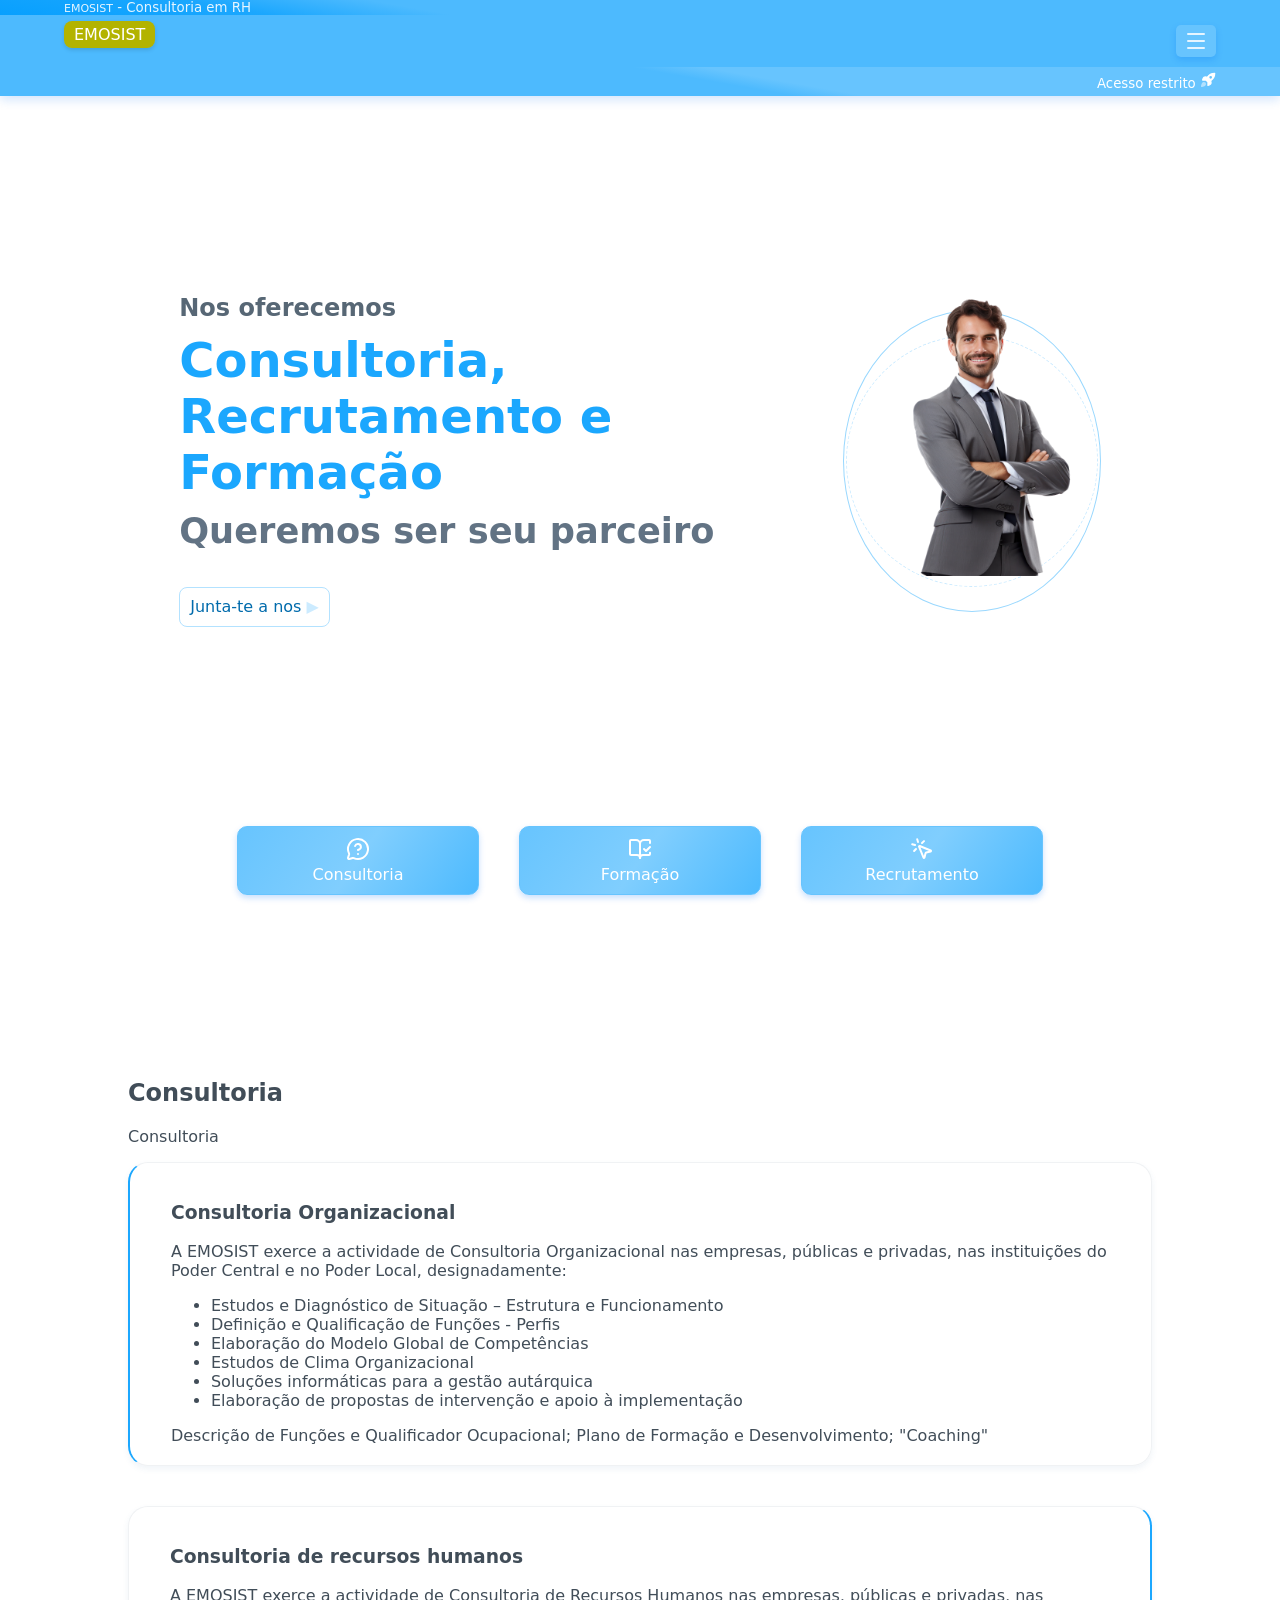
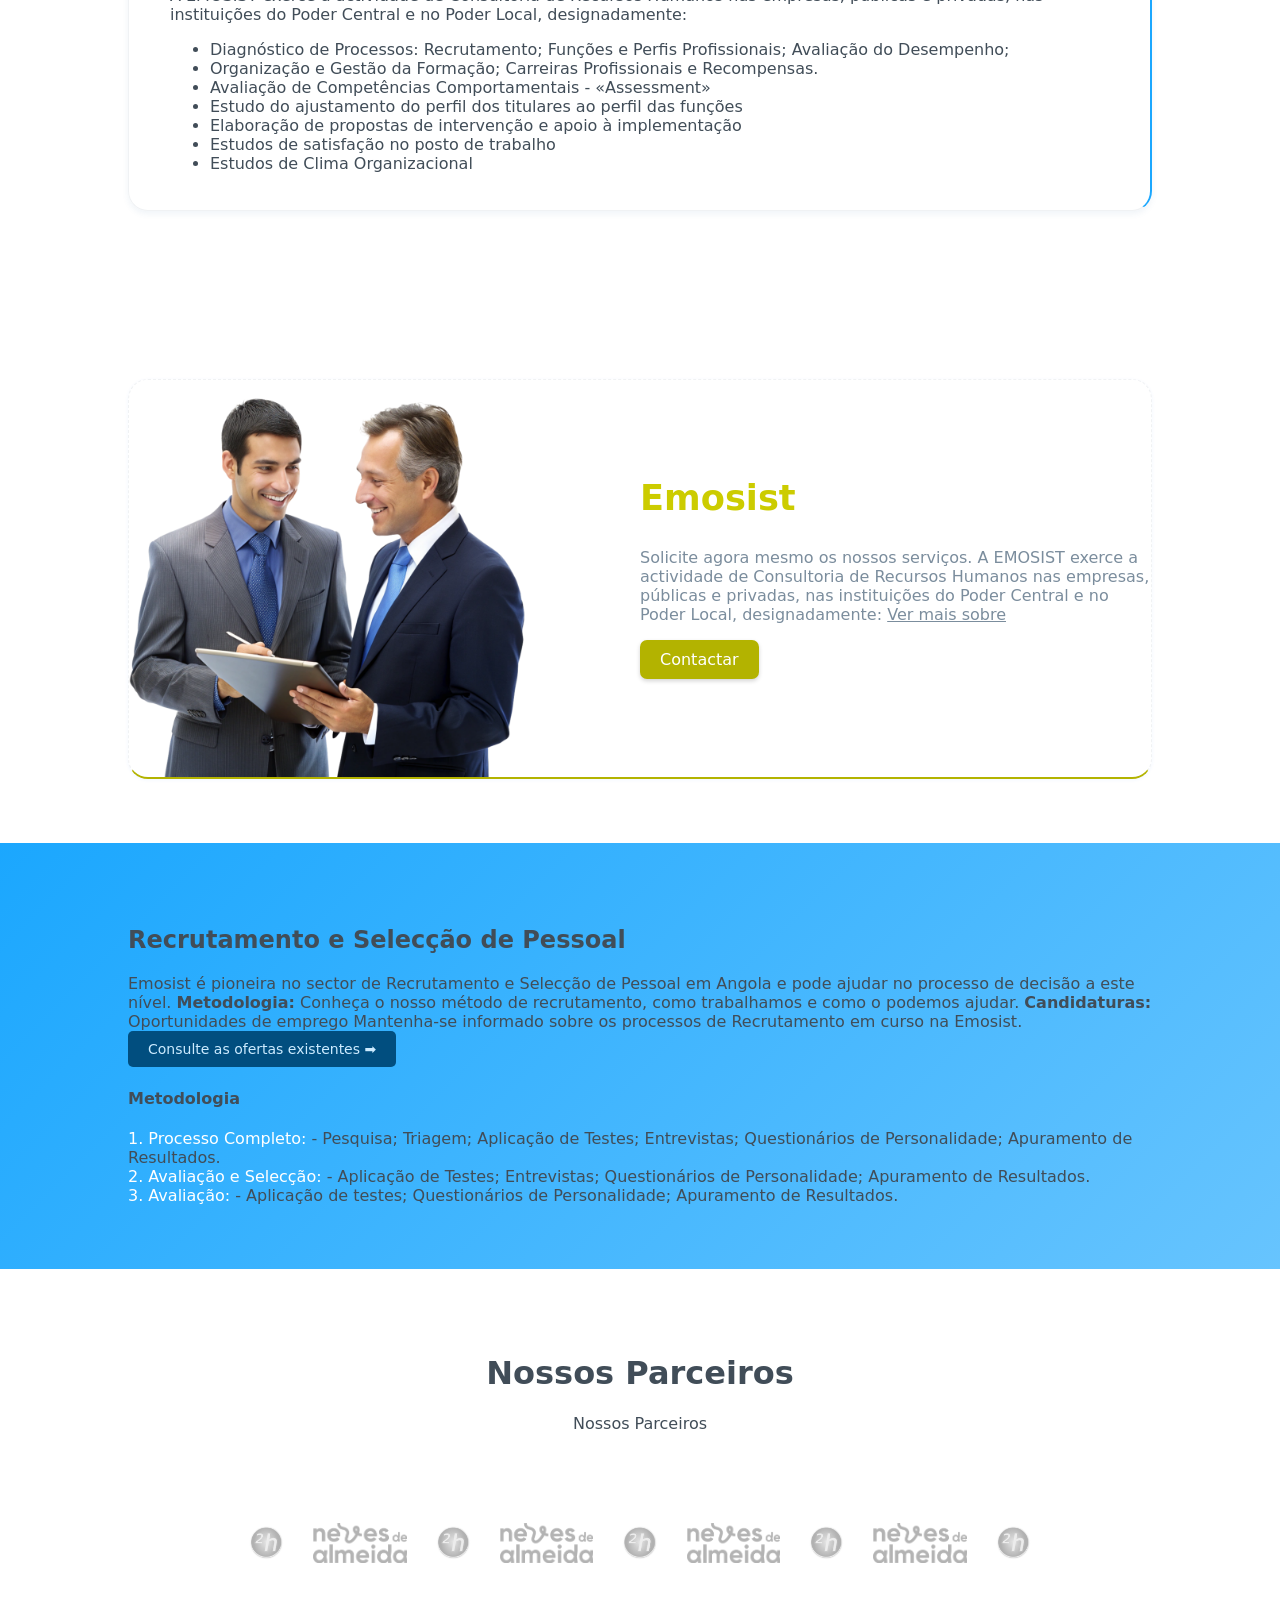
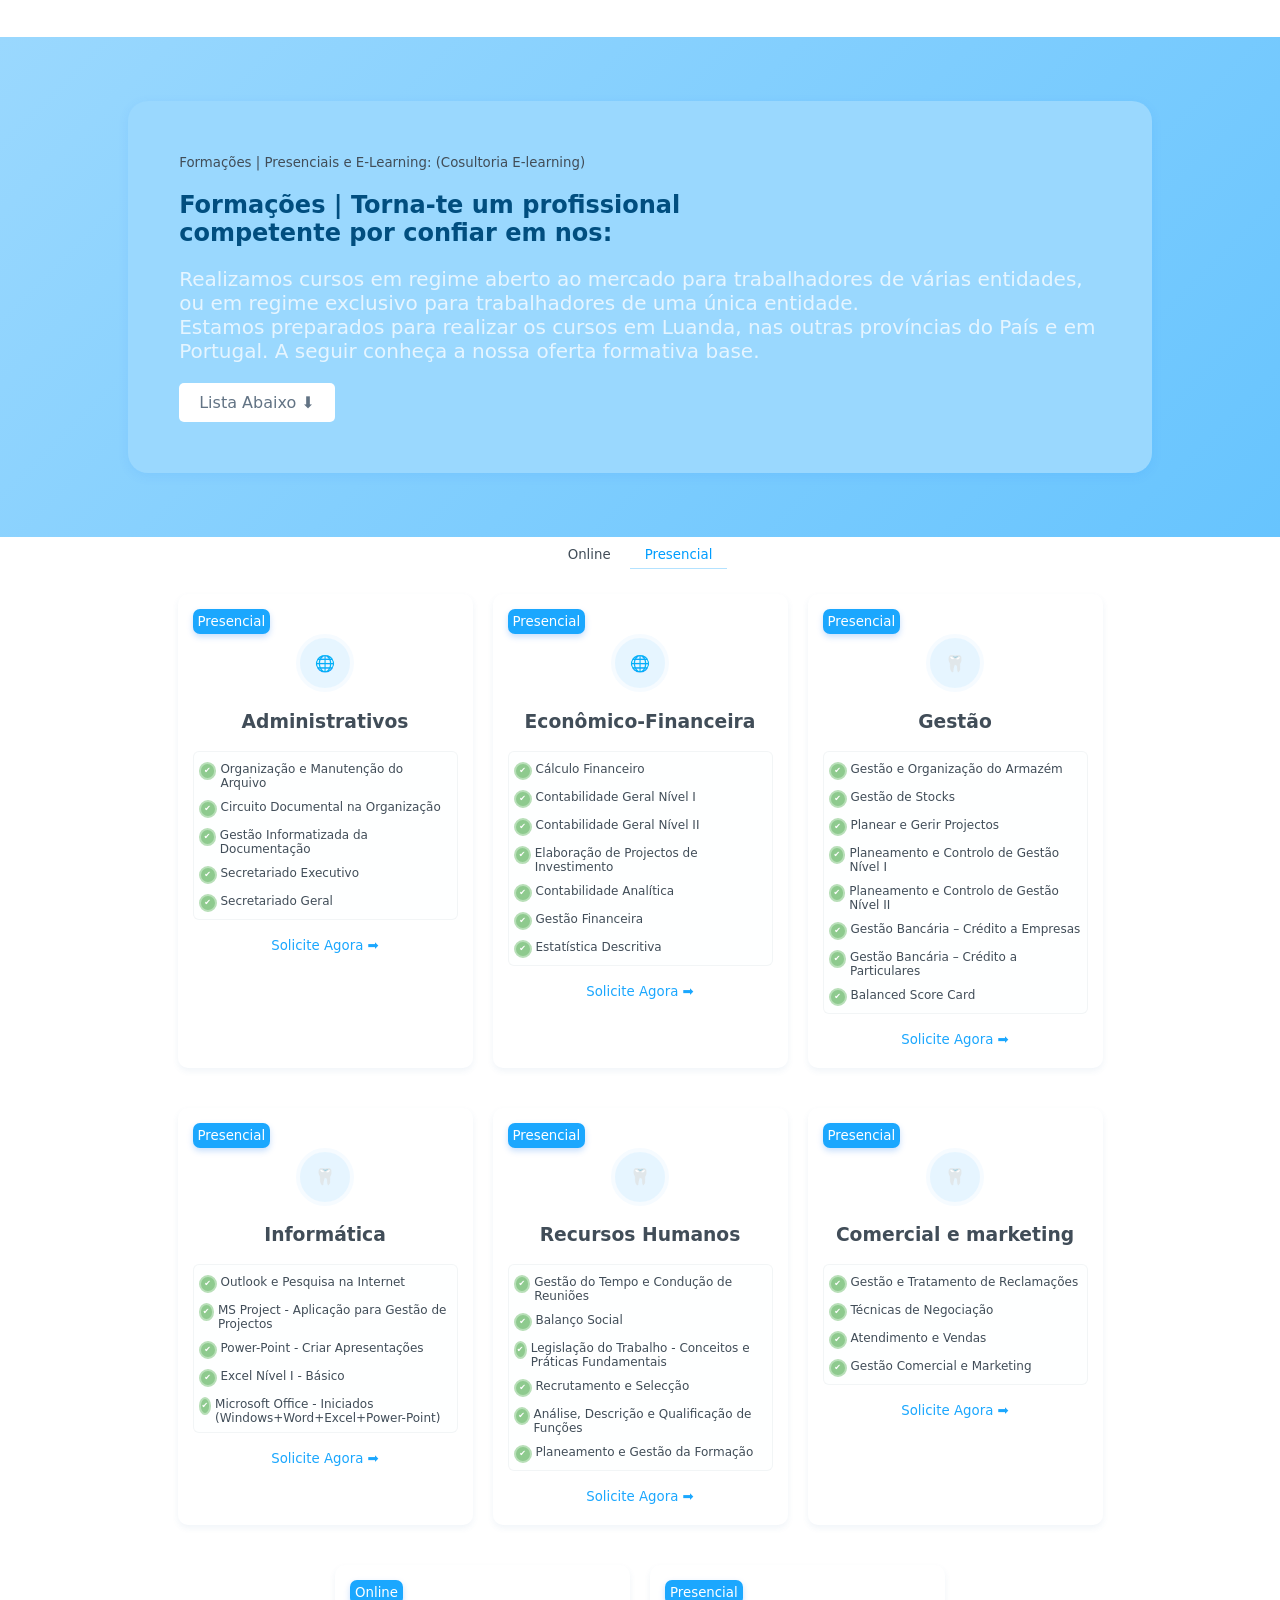
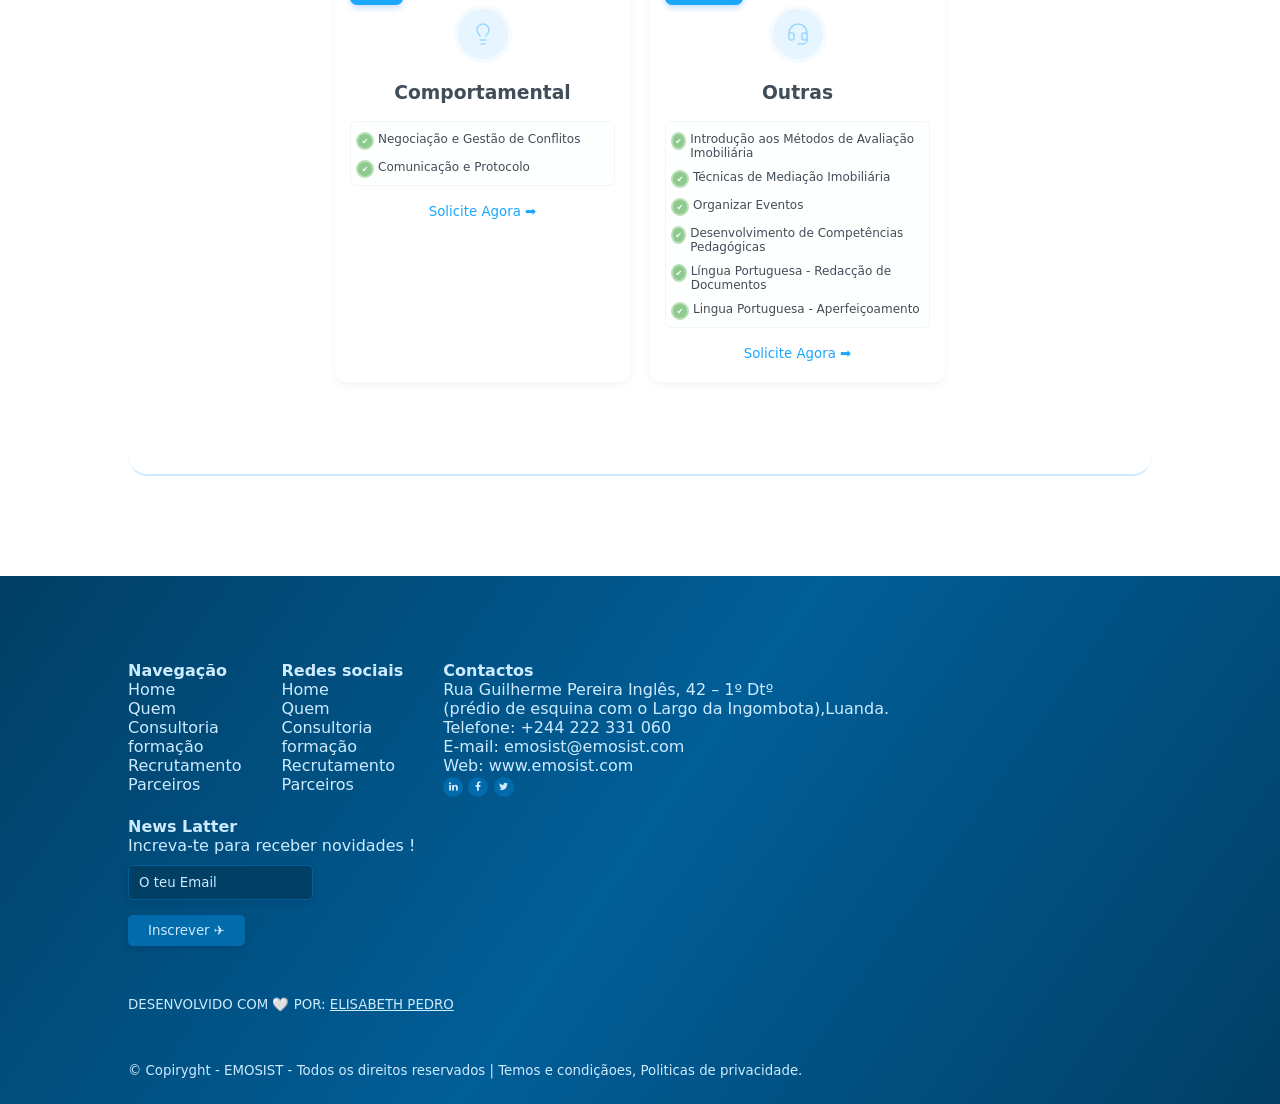
==== commit 4f4dd0b5: "menu" ====
--- a/index.html
+++ b/index.html
@@ -44,6 +44,15 @@
                     <a href="#Parceiros">Parceiros</a>
                     <a href="./pages/contactos.html">Contactos</a>
                 </nav>
+                <span class="menu-icon">
+                    <svg xmlns="http://www.w3.org/2000/svg" width="24" height="24" viewBox="0 0 24 24" fill="none"
+                        stroke="currentColor" stroke-width="2" stroke-linecap="round" stroke-linejoin="round"
+                        class="lucide lucide-menu-icon lucide-menu">
+                        <path d="M4 5h16" />
+                        <path d="M4 12h16" />
+                        <path d="M4 19h16" />
+                    </svg>
+                </span>
             </div>
         </div>
         <div class="head3" id="head3">
@@ -68,9 +77,9 @@
         <section class=" section section-banner">
             <div class="banner-content">
                 <div class="banner-txt-set">
-                    <small>Nos oferecemos</small>
-                    <h1>Consultoria, Recrutamento e <br> Formação</h1>
-                    <p>Queremos ser seu parceiro </p>
+                    <small id="banner-txt-small">Nos oferecemos</small>
+                    <h1 id="banner-txt-h">Consultoria, Recrutamento e <br> Formação</h1>
+                    <p id="banner-txt-p">Queremos ser seu parceiro </p>
                     <a href="#">Junta-te a nos <span>▶</span></a>
                 </div>
 
--- a/assets/css/index.css
+++ b/assets/css/index.css
@@ -134,6 +134,7 @@
   box-shadow: 0px 2px 4px 0px #00000021;
 }
 header .head2 .head-menu-section nav {
+  display: none;
 }
 header .head2 .head-menu-section nav a {
   color: var(--primary-Blue1);
@@ -172,6 +173,17 @@
   padding: 0 5px;
   padding-top: 5px;
 }
+header .head2 .head-menu-section .menu-icon {
+  background-color: var(--primary-Blue7);
+  display: flex;
+  width: fit-content;
+  padding: 4px 8px;
+  border-radius: 5px;
+  box-shadow: 0 3px 6px 0px rgba(4, 108, 243, 0.219);
+}
+header .head2 .head-menu-section .menu-icon svg {
+  stroke: var(--primary-Blue2);
+}
 header .head3 {
   /*background-color: var(--primary-Blue7);*/
   display: flex;
@@ -213,18 +225,45 @@
   color: var(--dark13);
   font-weight: 600;
   font-size: 1.5rem;
+  display: flex;
+
+  transform: translateX(300px);
+  opacity: 0;
+  transition: all 1s;
+}
+.section-banner .banner-content .banner-txt-set small.ativo {
+  transform: translateX(0px);
+  opacity: 1;
 }
 .section-banner .banner-content .banner-txt-set h1 {
   color: var(--primary-Blue10);
   font-size: 3rem;
   margin-top: 10px;
   margin-bottom: 0px;
+
+  transform: translateX(300px);
+  opacity: 0;
+  transition: all 1s;
+}
+.section-banner .banner-content .banner-txt-set h1.ativo {
+  transform: translateY(0);
+  opacity: 1;
+  transition-delay: 0.5s;
 }
 .section-banner .banner-content .banner-txt-set p {
   color: var(--dark12);
   font-size: 2.2rem;
   font-weight: 600;
   margin-top: 10px;
+
+  transform: translateX(300px);
+  opacity: 0;
+  transition: all 1s;
+}
+.section-banner .banner-content .banner-txt-set p.ativo {
+  transform: translateX(0px);
+  opacity: 1;
+  transition-delay: 1.5s;
 }
 .section-banner .banner-content .banner-txt-set a {
   text-decoration: none;
@@ -254,13 +293,50 @@
   display: flex;
   justify-content: center;
   align-self: center;
-  transform: translateY(-100px);
-  opacity: 0;
-  transition: all 0.3s;
+  transform: translateY(-200px);
+  opacity: 0.2;
+  transition: all 0.5s;
 }
 .section-banner .banner-content .banner-img-set.ativo {
   transform: translateY(0);
   opacity: 1;
+  /*animation-delay: 0.3s;
+  animation: vibrarVertical 0.6s;*/
+}
+@keyframes vibrarVertical {
+  0% {
+    transform: translateY(0px);
+  }
+  10% {
+    transform: translateY(10px);
+  }
+  20% {
+    transform: translateY(-10px);
+  }
+  30% {
+    transform: translateY(10px);
+  }
+  40% {
+    transform: translateY(-10px);
+  }
+  50% {
+    transform: translateY(10px);
+  }
+  60% {
+    transform: translateY(-10px);
+  }
+  70% {
+    transform: translateY(10px);
+  }
+  80% {
+    transform: translateY(-10px);
+  }
+  90% {
+    transform: translateY(10px);
+  }
+  100% {
+    transform: translateY(0px);
+  }
 }
 .section-banner .banner-content .banner-img {
   height: 250px;
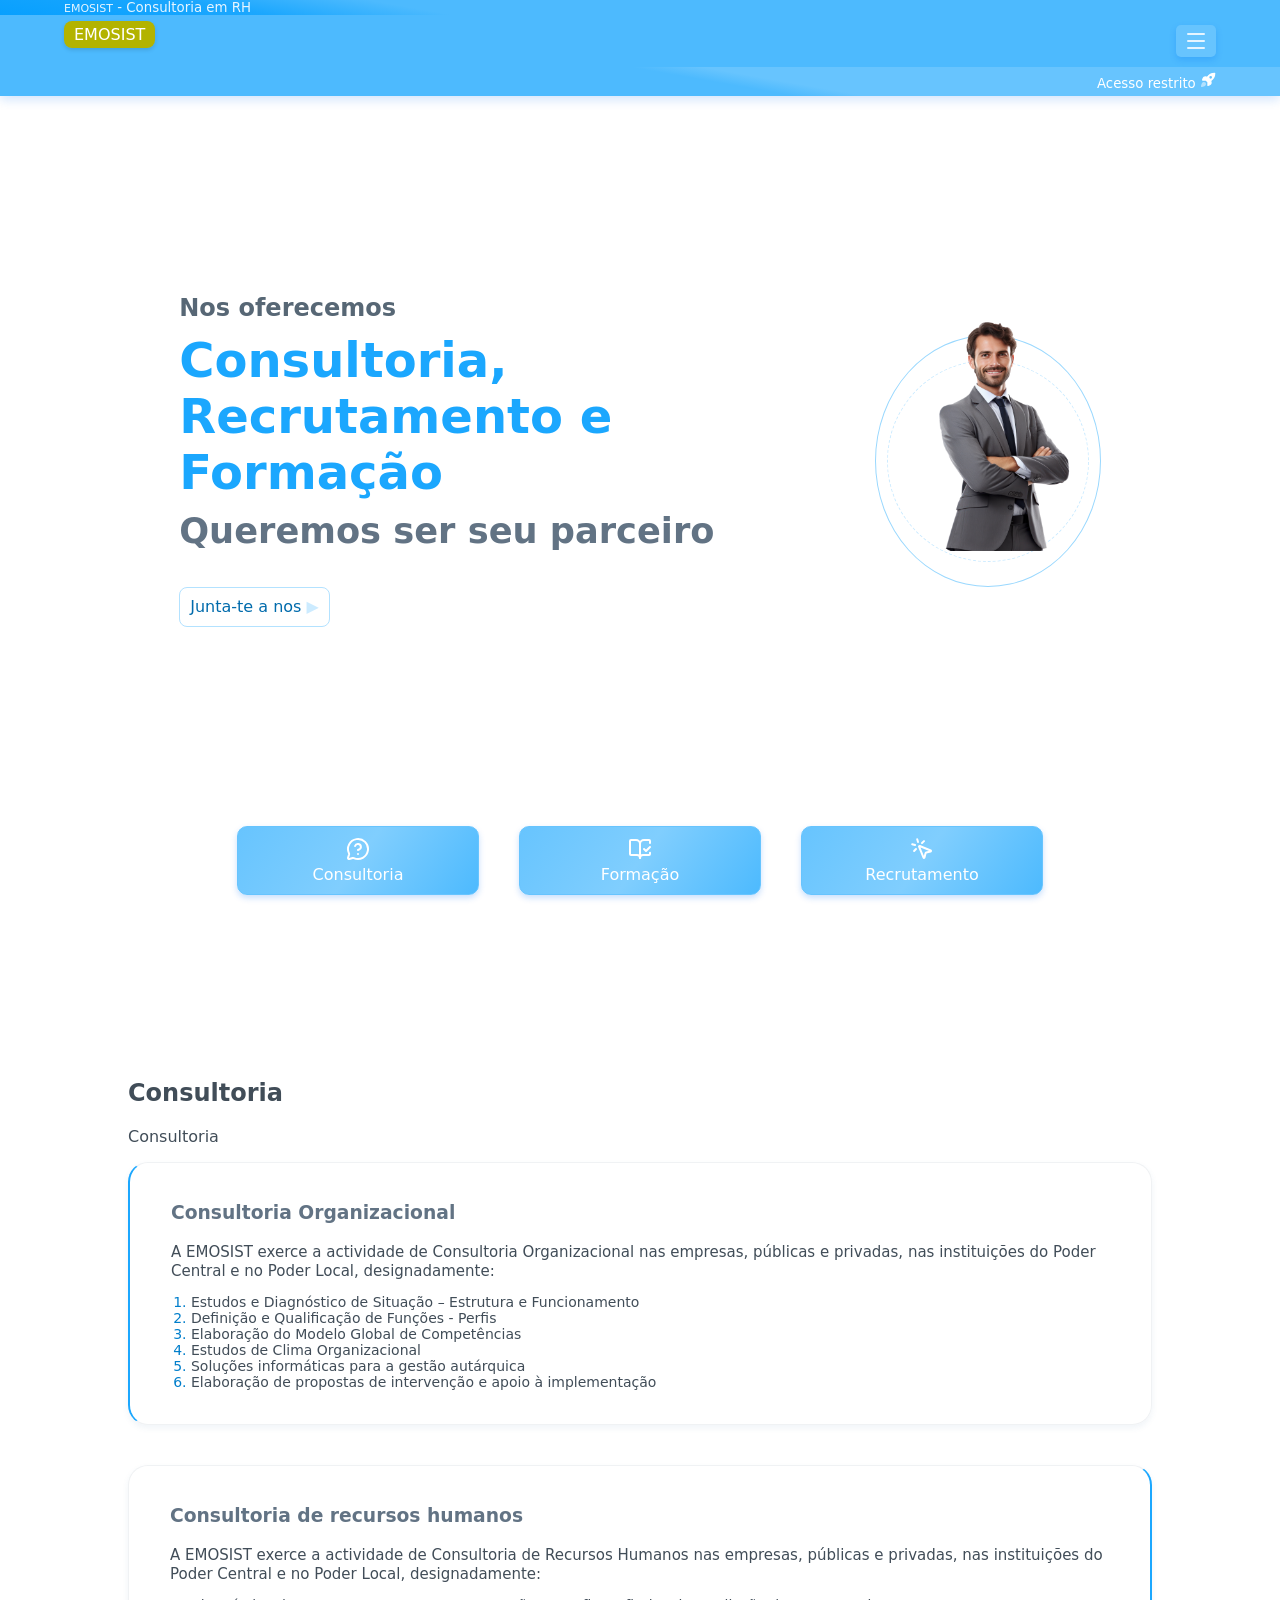
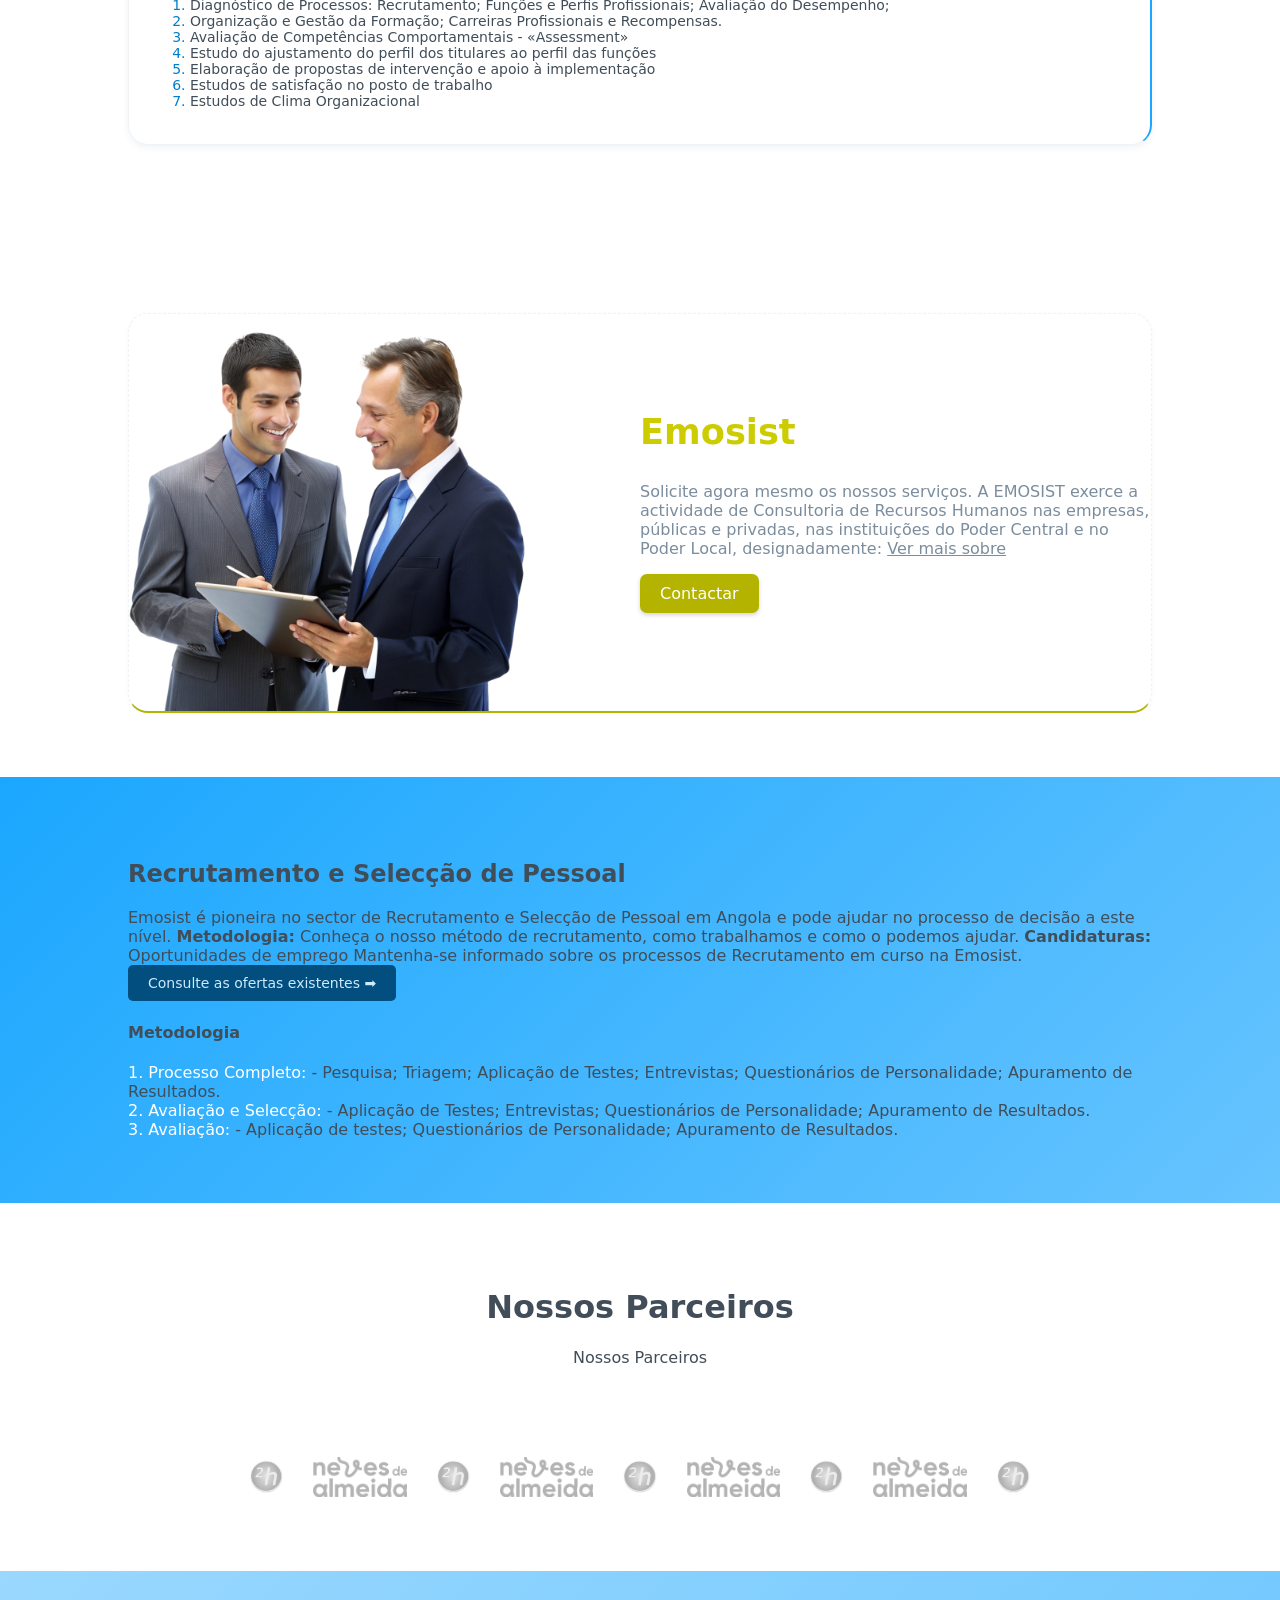
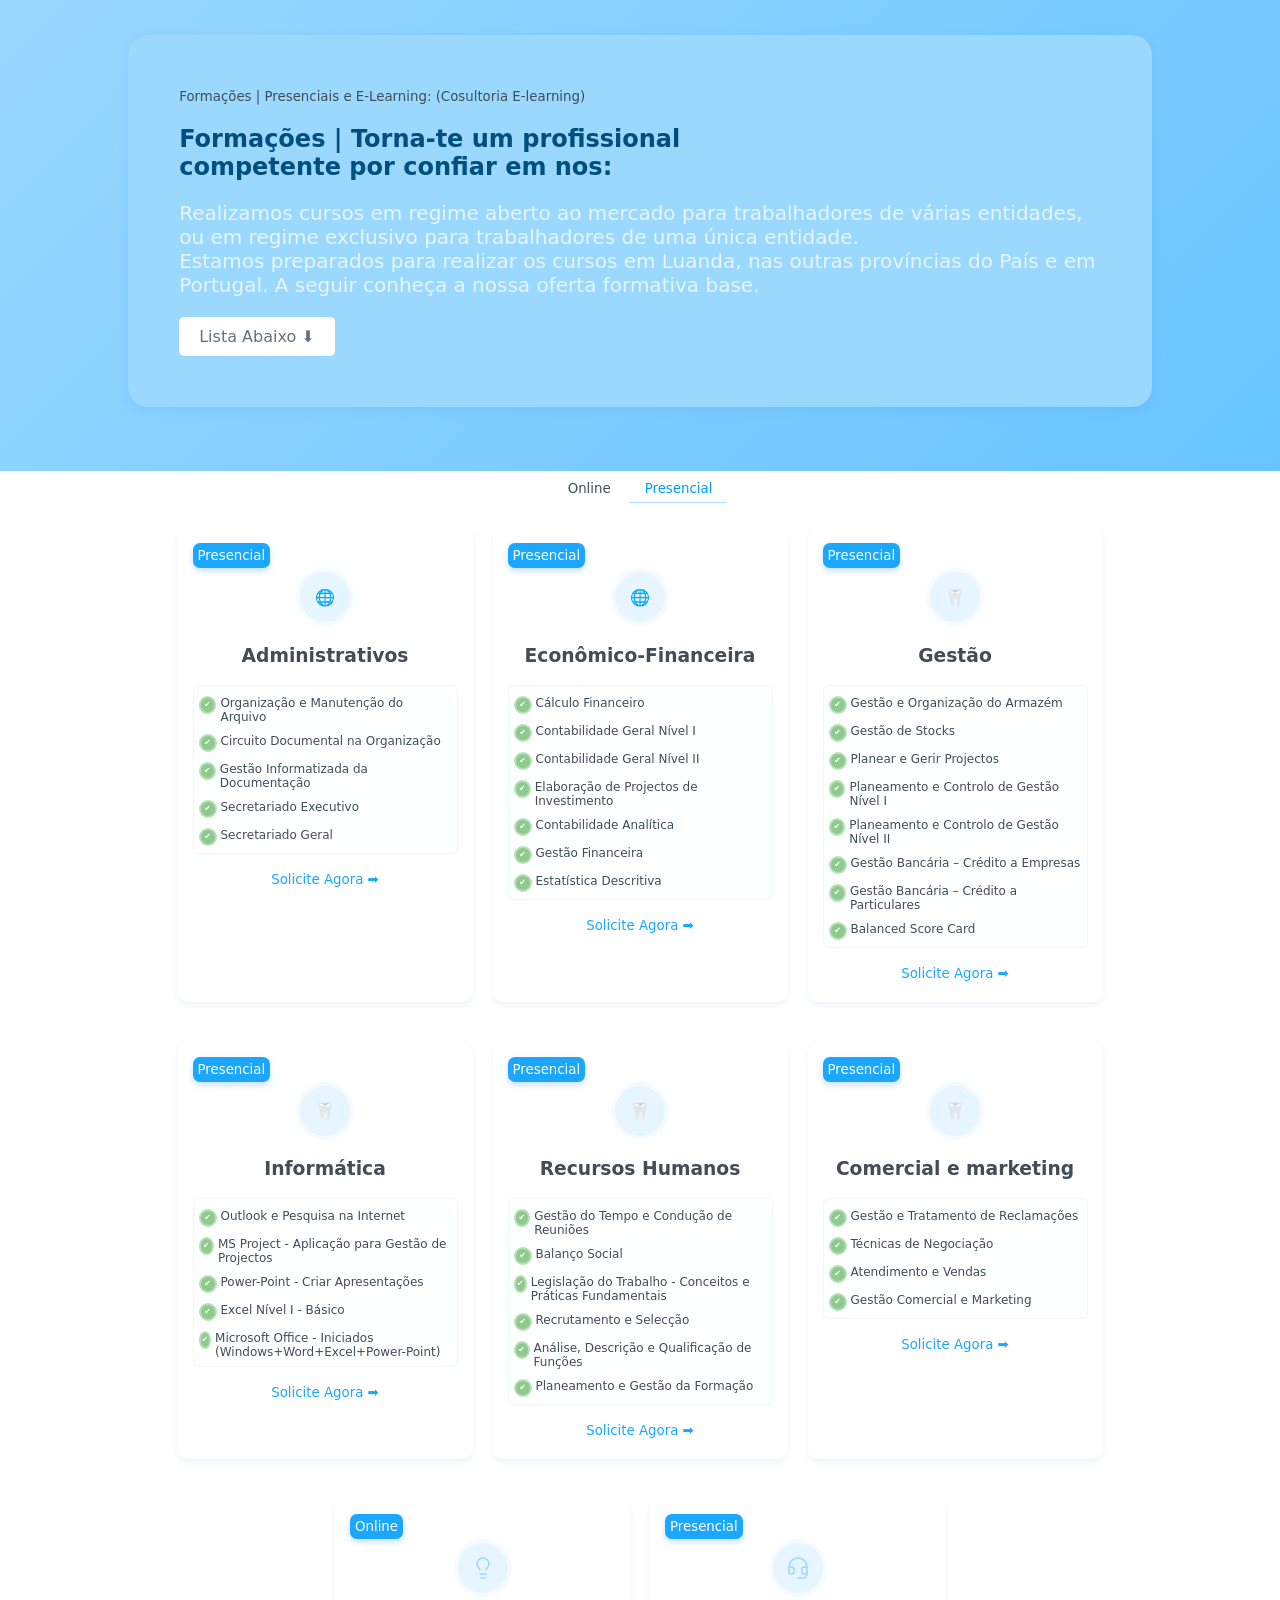
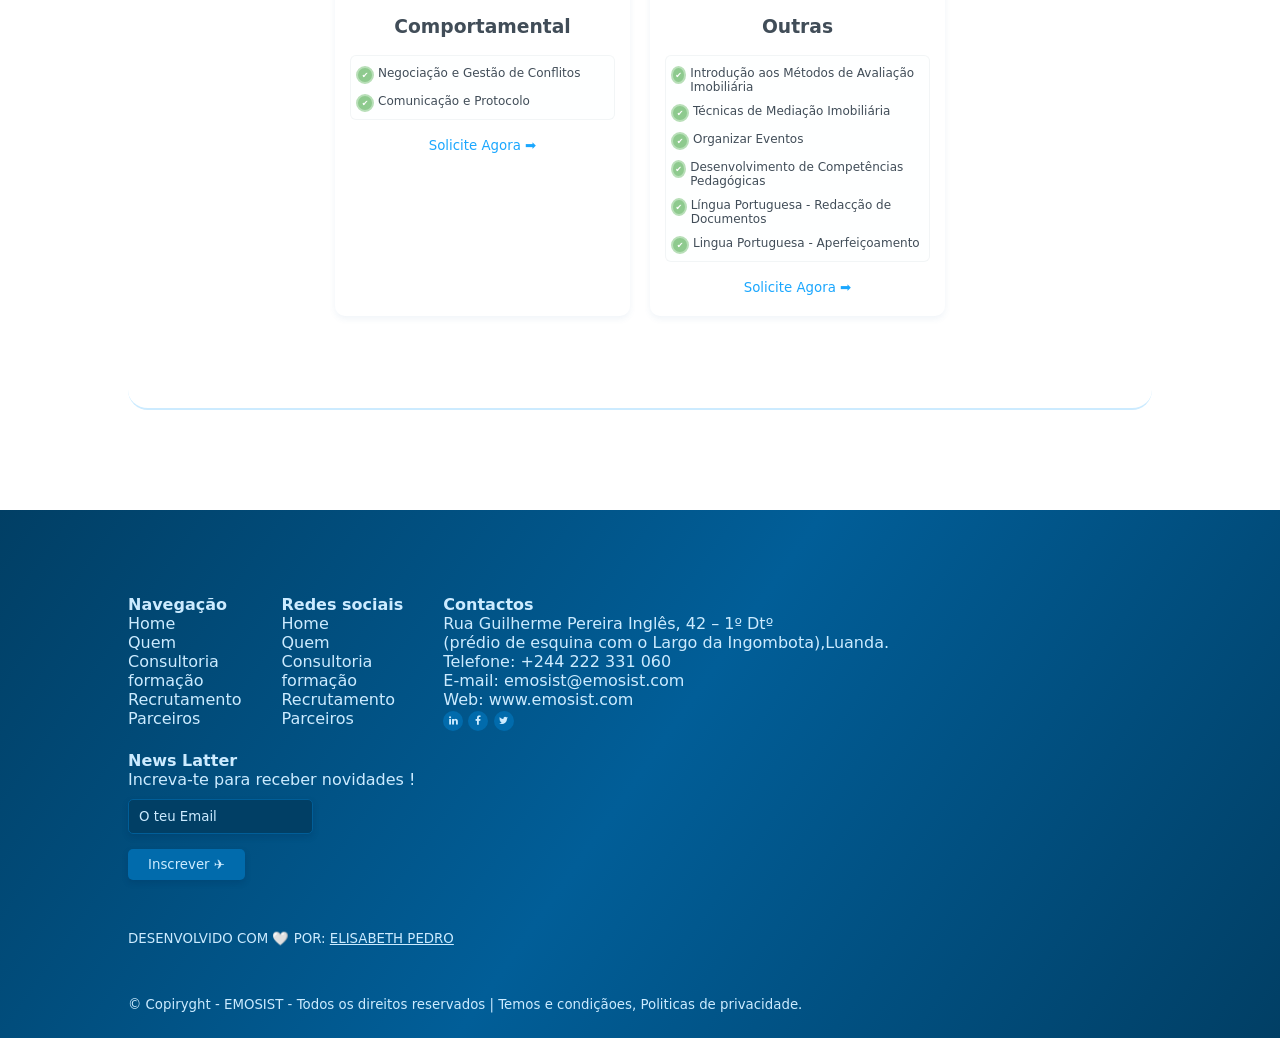
==== commit eee4996a: "melhorar interface" ====
--- a/index.html
+++ b/index.html
@@ -74,7 +74,7 @@
         </div>
     </header>
     <main>
-        <section class=" section section-banner">
+        <section class="section section-banner">
             <div class="banner-content">
                 <div class="banner-txt-set">
                     <small id="banner-txt-small">Nos oferecemos</small>
@@ -156,11 +156,11 @@
                         </ul>
                     </span>
 
-                    <span>
+                    <!--span>
                         Descrição de Funções e Qualificador Ocupacional;
                         Plano de Formação e Desenvolvimento;
                         "Coaching"
-                    </span>
+                    </span-->
                 </div>
                 <div class="section-consultoria-rh">
                     <h3>Consultoria de recursos humanos</h3>
@@ -533,7 +533,7 @@
             </div>
         </div>
         <div class="btn-sets">
-            <a href="#header">
+            <a href="#body">
                 <span class="btn-topo" id="btn-topo">
                     <svg xmlns="http://www.w3.org/2000/svg" width="24" height="24" viewBox="0 0 24 24" fill="none"
                         stroke="currentColor" stroke-width="2" stroke-linecap="round" stroke-linejoin="round"
--- a/assets/css/index.css
+++ b/assets/css/index.css
@@ -238,6 +238,7 @@
 .section-banner .banner-content .banner-txt-set h1 {
   color: var(--primary-Blue10);
   font-size: 3rem;
+  /*font-size: 2.6rem;*/
   margin-top: 10px;
   margin-bottom: 0px;
 
@@ -285,8 +286,8 @@
 }
 
 .section-banner .banner-content .banner-img-set {
-  height: 300px;
-  width: 300px;
+  height: 250px;
+  width: 250px;
   border-radius: 50%;
   border: 1px solid var(--primary-Blue5);
 
@@ -300,47 +301,10 @@
 .section-banner .banner-content .banner-img-set.ativo {
   transform: translateY(0);
   opacity: 1;
-  /*animation-delay: 0.3s;
-  animation: vibrarVertical 0.6s;*/
-}
-@keyframes vibrarVertical {
-  0% {
-    transform: translateY(0px);
-  }
-  10% {
-    transform: translateY(10px);
-  }
-  20% {
-    transform: translateY(-10px);
-  }
-  30% {
-    transform: translateY(10px);
-  }
-  40% {
-    transform: translateY(-10px);
-  }
-  50% {
-    transform: translateY(10px);
-  }
-  60% {
-    transform: translateY(-10px);
-  }
-  70% {
-    transform: translateY(10px);
-  }
-  80% {
-    transform: translateY(-10px);
-  }
-  90% {
-    transform: translateY(10px);
-  }
-  100% {
-    transform: translateY(0px);
-  }
 }
 .section-banner .banner-content .banner-img {
-  height: 250px;
-  width: 250px;
+  height: 200px;
+  width: 200px;
   border: 1px dashed var(--primary-Blue3);
   border-radius: 50%;
 
@@ -349,8 +313,8 @@
   align-self: center;
 }
 .section-banner .banner-content .banner-img img {
-  width: 290px;
-  height: 290px;
+  width: 240px;
+  height: 240px;
   transform: translateY(-50px);
 }
 
@@ -364,7 +328,26 @@
     justify-content: space-between;
     width: 90%;
   }
-}
+  /*
+  .section-banner .banner-content .banner-txt-set h1 {
+    font-size: 3rem;
+  }
+  .section-banner .banner-content .banner-img-set {
+    height: 300px;
+    width: 300px;
+  }
+  .section-banner .banner-content .banner-img {
+    width: 250px;
+    height: 250px;
+    border-radius: 50%;
+  }
+  .section-banner .banner-content .banner-img img {
+    width: 290px;
+    height: 290px;
+  }
+  */
+}
+
 /*CARDS PARTS COSTOM*/
 .banner-cards {
   color: var(--primary-Blue2);
@@ -411,6 +394,24 @@
   padding: 2% 4%;
   border: 1px solid var(--dark2);
   margin-bottom: 40px;
+}
+.section-consultoria .section-consultoria-set div h3 {
+  color: var(--dark12);
+}
+.section-consultoria .section-consultoria-set div span {
+  font-size: 15px;
+}
+.section-consultoria .section-consultoria-set div ul {
+  font-size: 14px;
+  padding-left: 20px;
+  font-weight: 300;
+}
+.section-consultoria .section-consultoria-set div ul li {
+  list-style: decimal;
+}
+.section-consultoria .section-consultoria-set div ul li::marker {
+  color: var(--primary-Blue13);
+  font-weight: 500;
 }
 .section-consultoria
   .section-consultoria-set
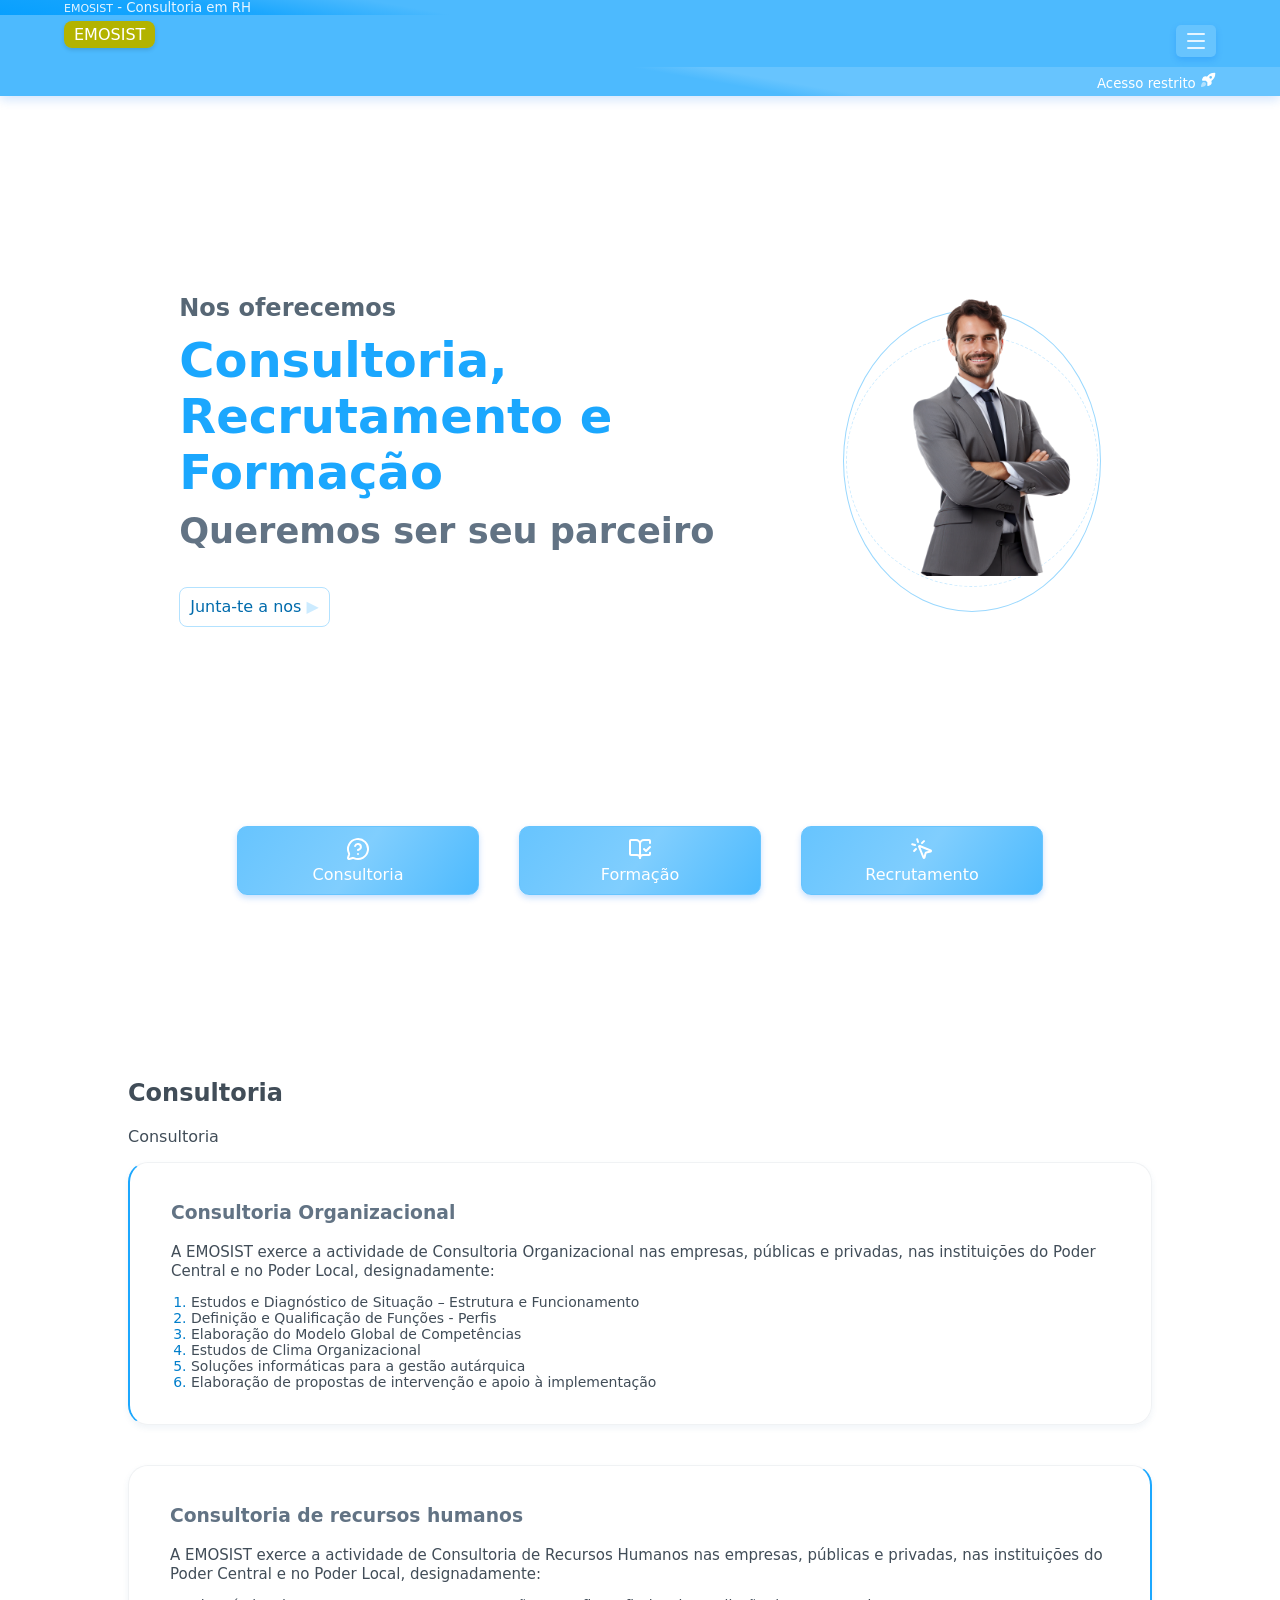
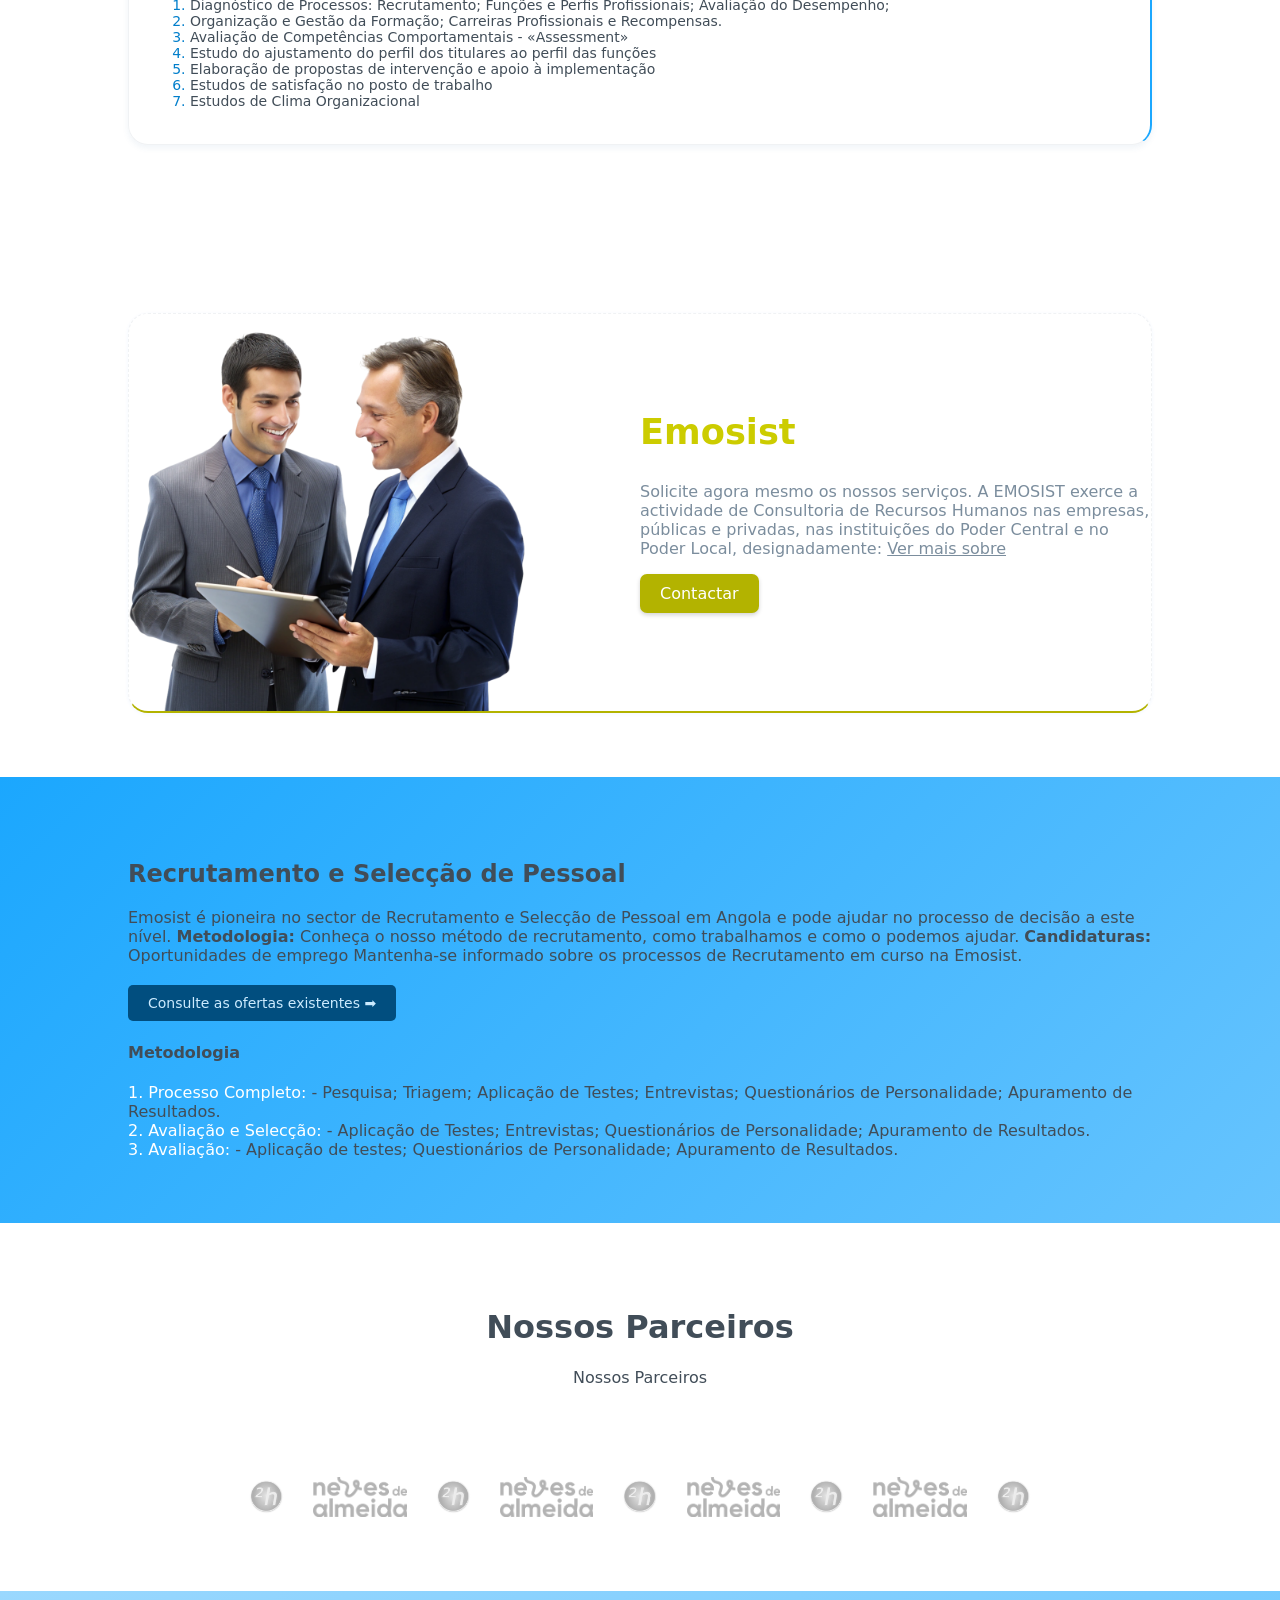
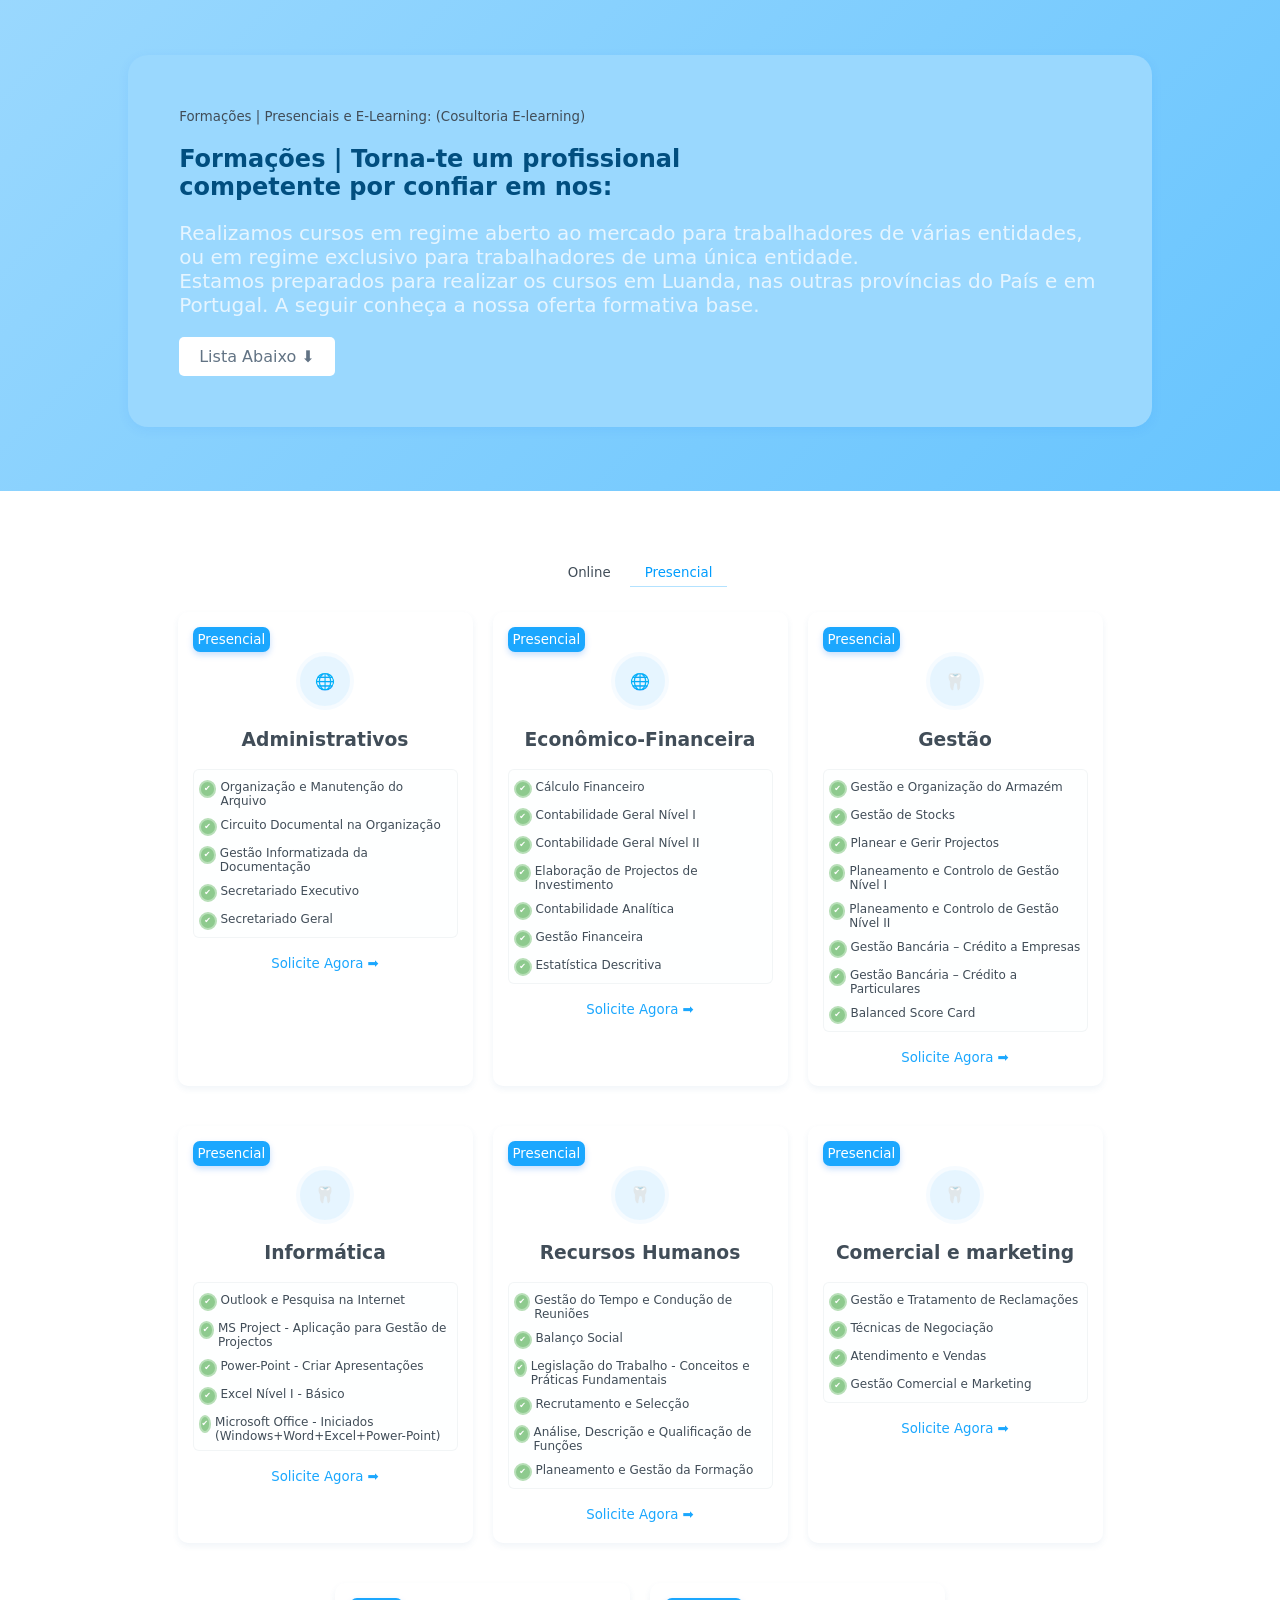
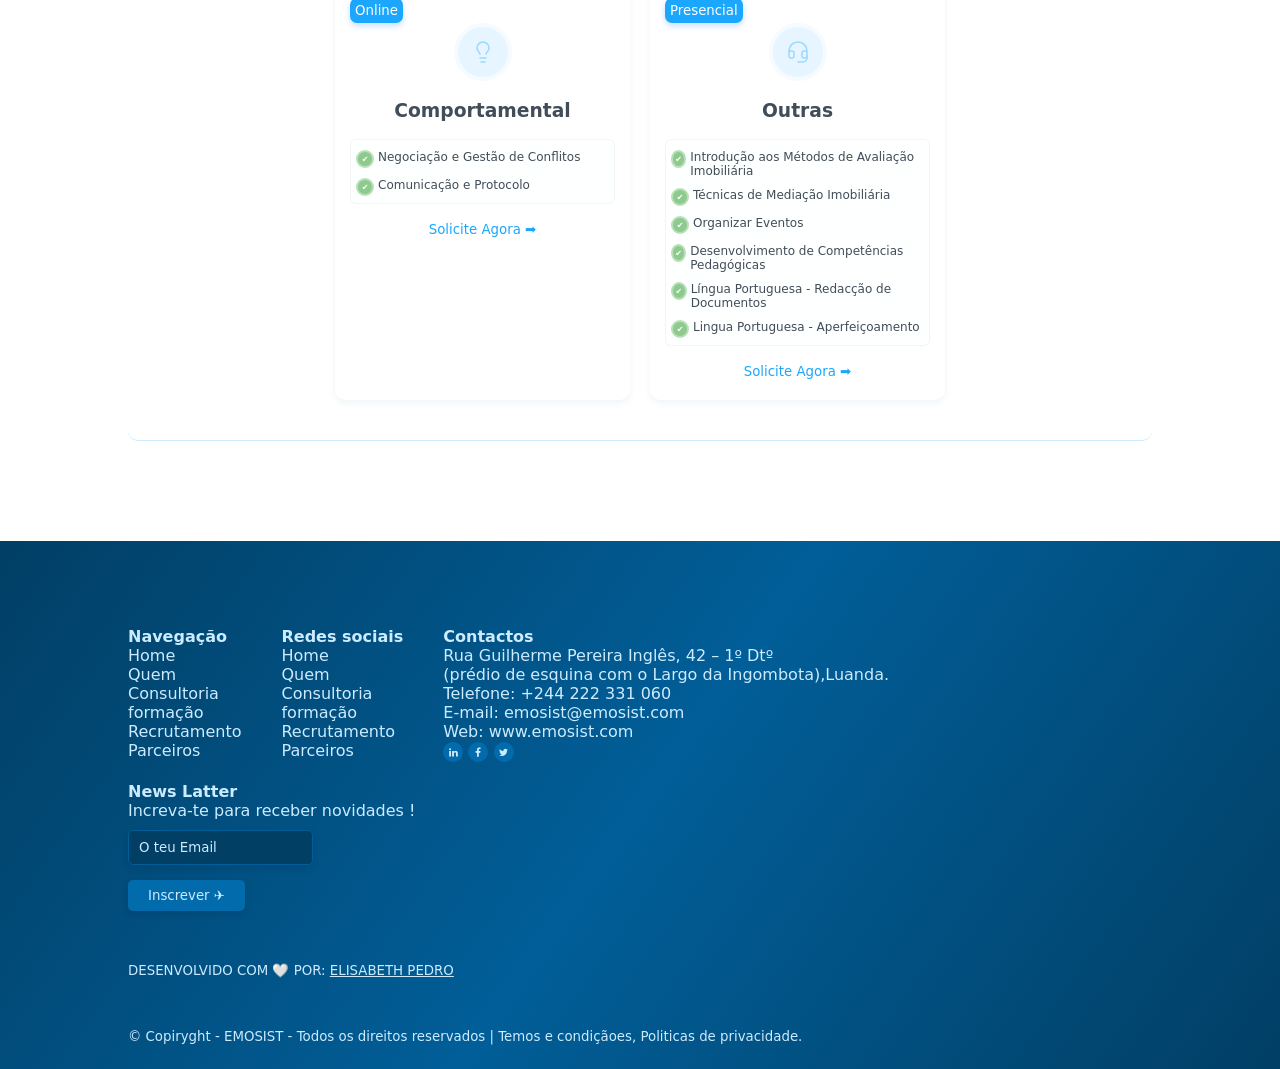
==== commit f7b565eb: "melhorar interface" ====
--- a/index.html
+++ b/index.html
@@ -91,7 +91,7 @@
             </div>
         </section>
         <div class="banner-cards">
-            <div class="banner-each-card">
+            <div class="banner-each-card animado">
                 <span>Consultoria</span>
                 <span>
                     <svg xmlns="http://www.w3.org/2000/svg" width="24" height="24" viewBox="0 0 24 24" fill="none"
@@ -104,7 +104,7 @@
                     </svg>
                 </span>
             </div>
-            <div class="banner-each-card">
+            <div class="banner-each-card animado">
                 <span>Formação</span>
                 <span>
                     <svg xmlns="http://www.w3.org/2000/svg" width="24" height="24" viewBox="0 0 24 24" fill="none"
@@ -118,7 +118,7 @@
 
                 </span>
             </div>
-            <div class="banner-each-card">
+            <div class="banner-each-card animado">
                 <span>Recrutamento</span>
                 <span>
                     <svg xmlns="http://www.w3.org/2000/svg" width="24" height="24" viewBox="0 0 24 24" fill="none"
@@ -141,7 +141,7 @@
             </div>
             <div class="section-consultoria-set">
 
-                <div class="section-consultoria-organizacional">
+                <div class="section-consultoria-organizacional animado">
                     <h3>Consultoria Organizacional</h3>
                     <span>
                         A EMOSIST exerce a actividade de Consultoria Organizacional nas empresas, públicas e privadas,
@@ -162,7 +162,7 @@
                         "Coaching"
                     </span-->
                 </div>
-                <div class="section-consultoria-rh">
+                <div class="section-consultoria-rh animado">
                     <h3>Consultoria de recursos humanos</h3>
                     <span>
                         A EMOSIST exerce a actividade de Consultoria de Recursos Humanos nas empresas, públicas e
@@ -195,7 +195,7 @@
         </!--section-->
 
         <section class="section section-cta2" id="quemSomos">
-            <div class="section-cta-set2">
+            <div class="section-cta-set2 animado">
                 <h1>Emosist</h1>
                 <p>
                     <span class="texto-oculto-para-mobile"> Solicite agora mesmo os nossos serviços.</span>
@@ -210,10 +210,13 @@
         <section class="section section-recrutamento" id="Recrutamento">
 
             <div class="section-recrutamento-descricao">
-                <h1>Recrutamento e Selecção de Pessoal</h1>
-                Emosist é pioneira no sector de Recrutamento e Selecção de Pessoal em Angola e pode ajudar no processo
-                de decisão a este
-                nível.
+                <h1 class="animado">Recrutamento e Selecção de Pessoal</h1>
+                <span>
+                    Emosist é pioneira no sector de Recrutamento e Selecção de Pessoal em Angola e pode ajudar no
+                    processo
+                    de decisão a este
+                    nível.
+                </span>
                 <span>
                     <b>Metodologia:</b>
                     Conheça o nosso método de recrutamento, como trabalhamos e como o podemos ajudar.
@@ -299,8 +302,10 @@
         </section>
         <section class="section section-cursos-Cards">
             <div class="section-cursos-Cards-filter">
-                <div><small id="filterOnline">Online</small><small id="filterPresencial"
-                        class="selected">Presencial</small></div>
+                <div>
+                    <small id="filterOnline">Online</small>
+                    <small id="filterPresencial" class="selected">Presencial</small>
+                </div>
             </div>
             <div class="section-cursos-Cards-content">
                 <div class="each-cursos-Cards Presencial">
--- a/assets/css/index.css
+++ b/assets/css/index.css
@@ -237,8 +237,7 @@
 }
 .section-banner .banner-content .banner-txt-set h1 {
   color: var(--primary-Blue10);
-  font-size: 3rem;
-  /*font-size: 2.6rem;*/
+  font-size: 2.6rem; /*OBS ATT Provavel bug no diplay header começou aqui tracar por 3rem*/
   margin-top: 10px;
   margin-bottom: 0px;
 
@@ -286,7 +285,7 @@
 }
 
 .section-banner .banner-content .banner-img-set {
-  height: 250px;
+  height: 250px; /*OBS ATT Provavel bug no diplay header começou aqui tracar por 300px o width também*/
   width: 250px;
   border-radius: 50%;
   border: 1px solid var(--primary-Blue5);
@@ -328,7 +327,7 @@
     justify-content: space-between;
     width: 90%;
   }
-  /*
+
   .section-banner .banner-content .banner-txt-set h1 {
     font-size: 3rem;
   }
@@ -345,7 +344,6 @@
     width: 290px;
     height: 290px;
   }
-  */
 }
 
 /*CARDS PARTS COSTOM*/
@@ -375,6 +373,13 @@
     var(--primary-Blue8)
   );
   box-shadow: 0 3px 6px 0px rgba(4, 108, 243, 0.219);
+  transform: translateY(-100px);
+  transition: all 0.5s;
+  opacity: 0;
+}
+.banner-cards .banner-each-card.ativo {
+  transform: translateY(0);
+  opacity: 1;
 }
 @media only screen and (min-width: 800px) {
   .banner-cards {
@@ -384,7 +389,6 @@
   }
 }
 /*SECTION CONSULTORIA COSTOM*/
-
 .section-consultoria {
   padding: 5% 10%;
 }
@@ -394,6 +398,11 @@
   padding: 2% 4%;
   border: 1px solid var(--dark2);
   margin-bottom: 40px;
+  scale: 0;
+  transition: all 0.5s;
+}
+.section-consultoria .section-consultoria-set div.ativo {
+  scale: 1;
 }
 .section-consultoria .section-consultoria-set div h3 {
   color: var(--dark12);
@@ -494,6 +503,13 @@
   align-items: flex-start;
   justify-content: center;
   border-radius: 15px;
+
+  transform: translateX(100%);
+  transition: all 1s;
+}
+.section-cta-set2.ativo {
+  transform: translateX(0);
+  transition: all 1s;
 }
 .section-cta-set2 h1 {
   color: var(--complemetar14);
@@ -532,6 +548,20 @@
   display: flex;
   padding: 5% 10%;
   flex-wrap: wrap;
+}
+.section-recrutamento .section-recrutamento-descricao h1 {
+  transform: translateY(50px);
+  opacity: 0;
+  transition: all 0.5s;
+}
+.section-recrutamento .section-recrutamento-descricao h1.ativo {
+  transition: all 0.5s;
+  transform: translateY(0);
+  opacity: 1;
+
+}
+.section-recrutamento .section-recrutamento-descricao span {
+  /*color: var(--primary-Blue2);*/
 }
 .section-recrutamento .section-recrutamento-descricao .btn-ver-vagas {
   background-color: var(--primary-Blue17);
@@ -542,6 +572,7 @@
   font-weight: 400;
   font-size: 14px;
   display: block;
+  margin-top: 20px;
 }
 
 .section-recrutamento .section-recrutamento-metodologia {
@@ -612,6 +643,7 @@
 /*SECTION CURSOS CARDS COSTOM*/
 .section-cursos-Cards {
   padding: 0% 10%;
+  padding-top: 5%;
 }
 .section-cursos-Cards .section-cursos-Cards-filter {
   display: flex;
@@ -641,9 +673,8 @@
   flex-wrap: wrap;
   text-align: center;
   justify-content: center;
-  border-bottom: 2px solid var(--primary-Blue3);
-  padding-bottom: 5%;
-  border-radius: 20px;
+  border-bottom: 1px solid var(--primary-Blue3);
+  border-radius: 10px;
 }
 .section-cursos-Cards .section-cursos-Cards-content .each-cursos-Cards {
   box-shadow: 0 3px 6px 0px rgba(59, 101, 155, 0.075);
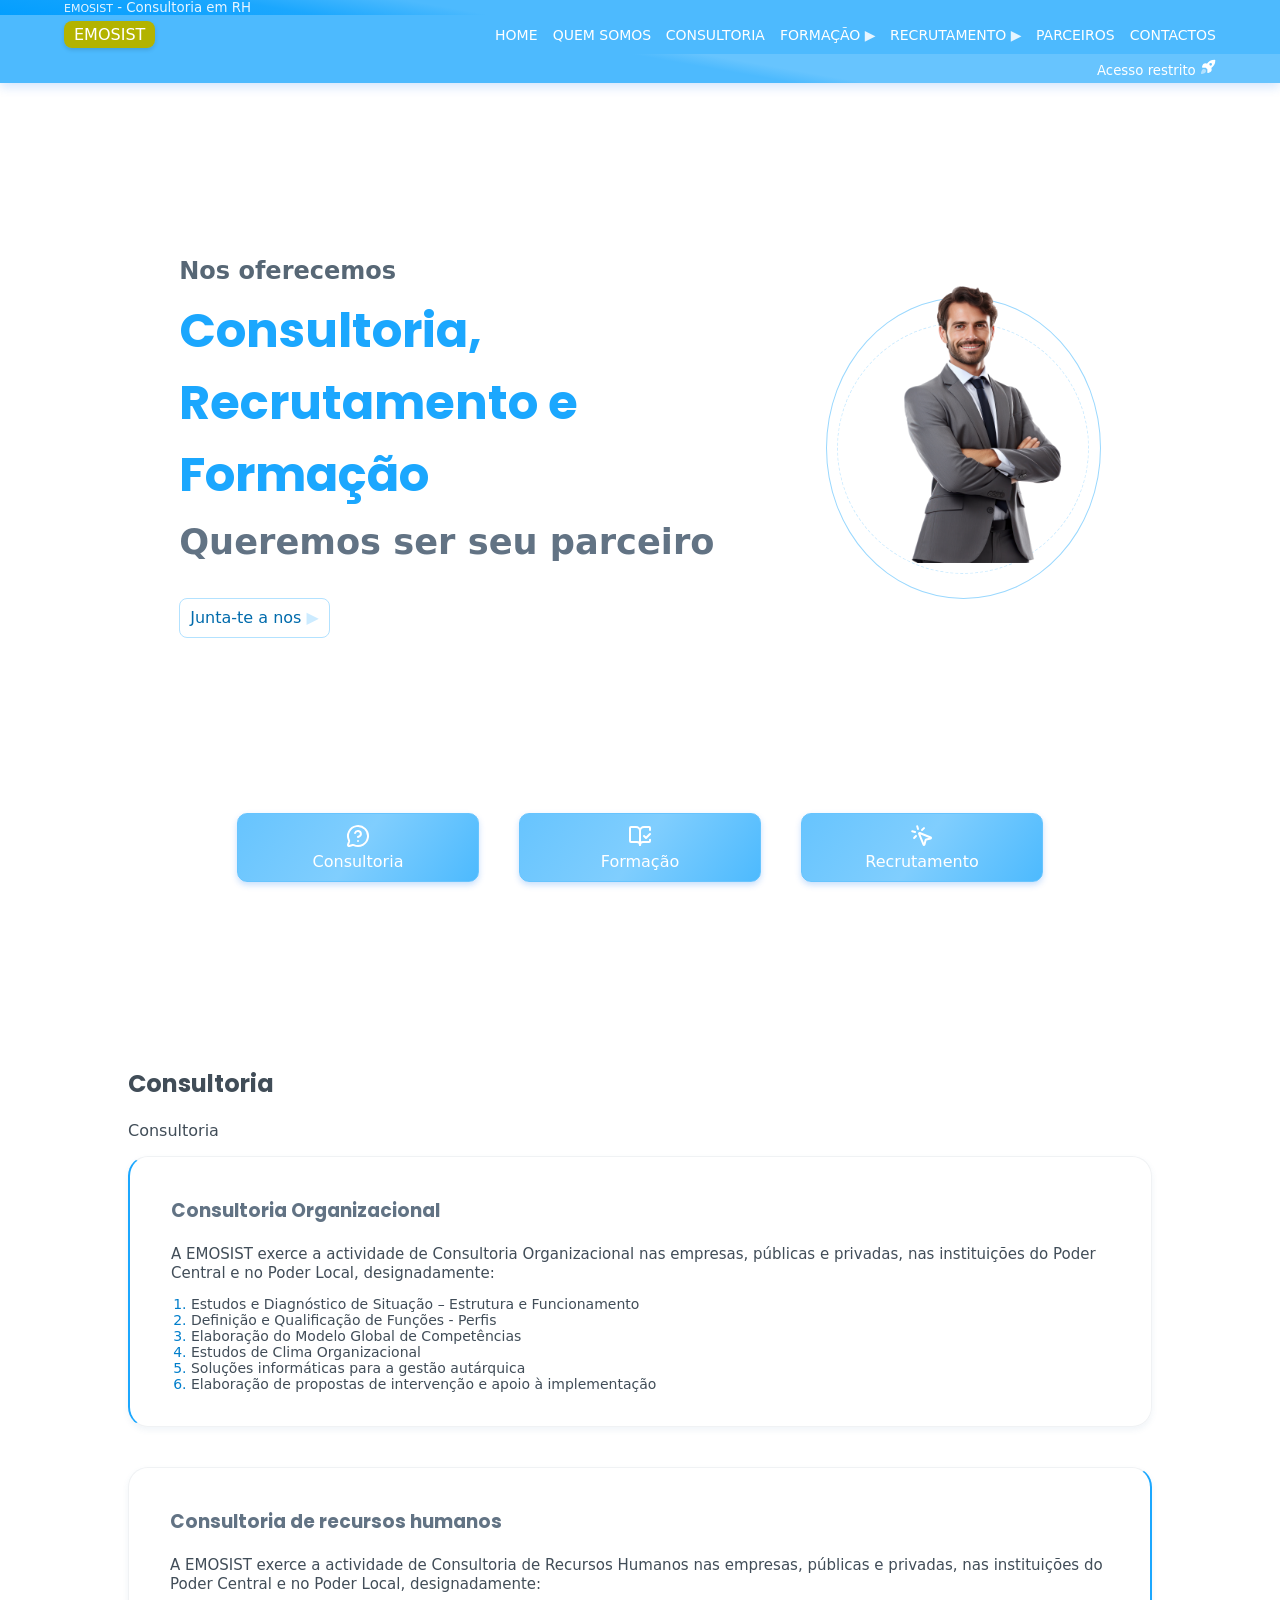
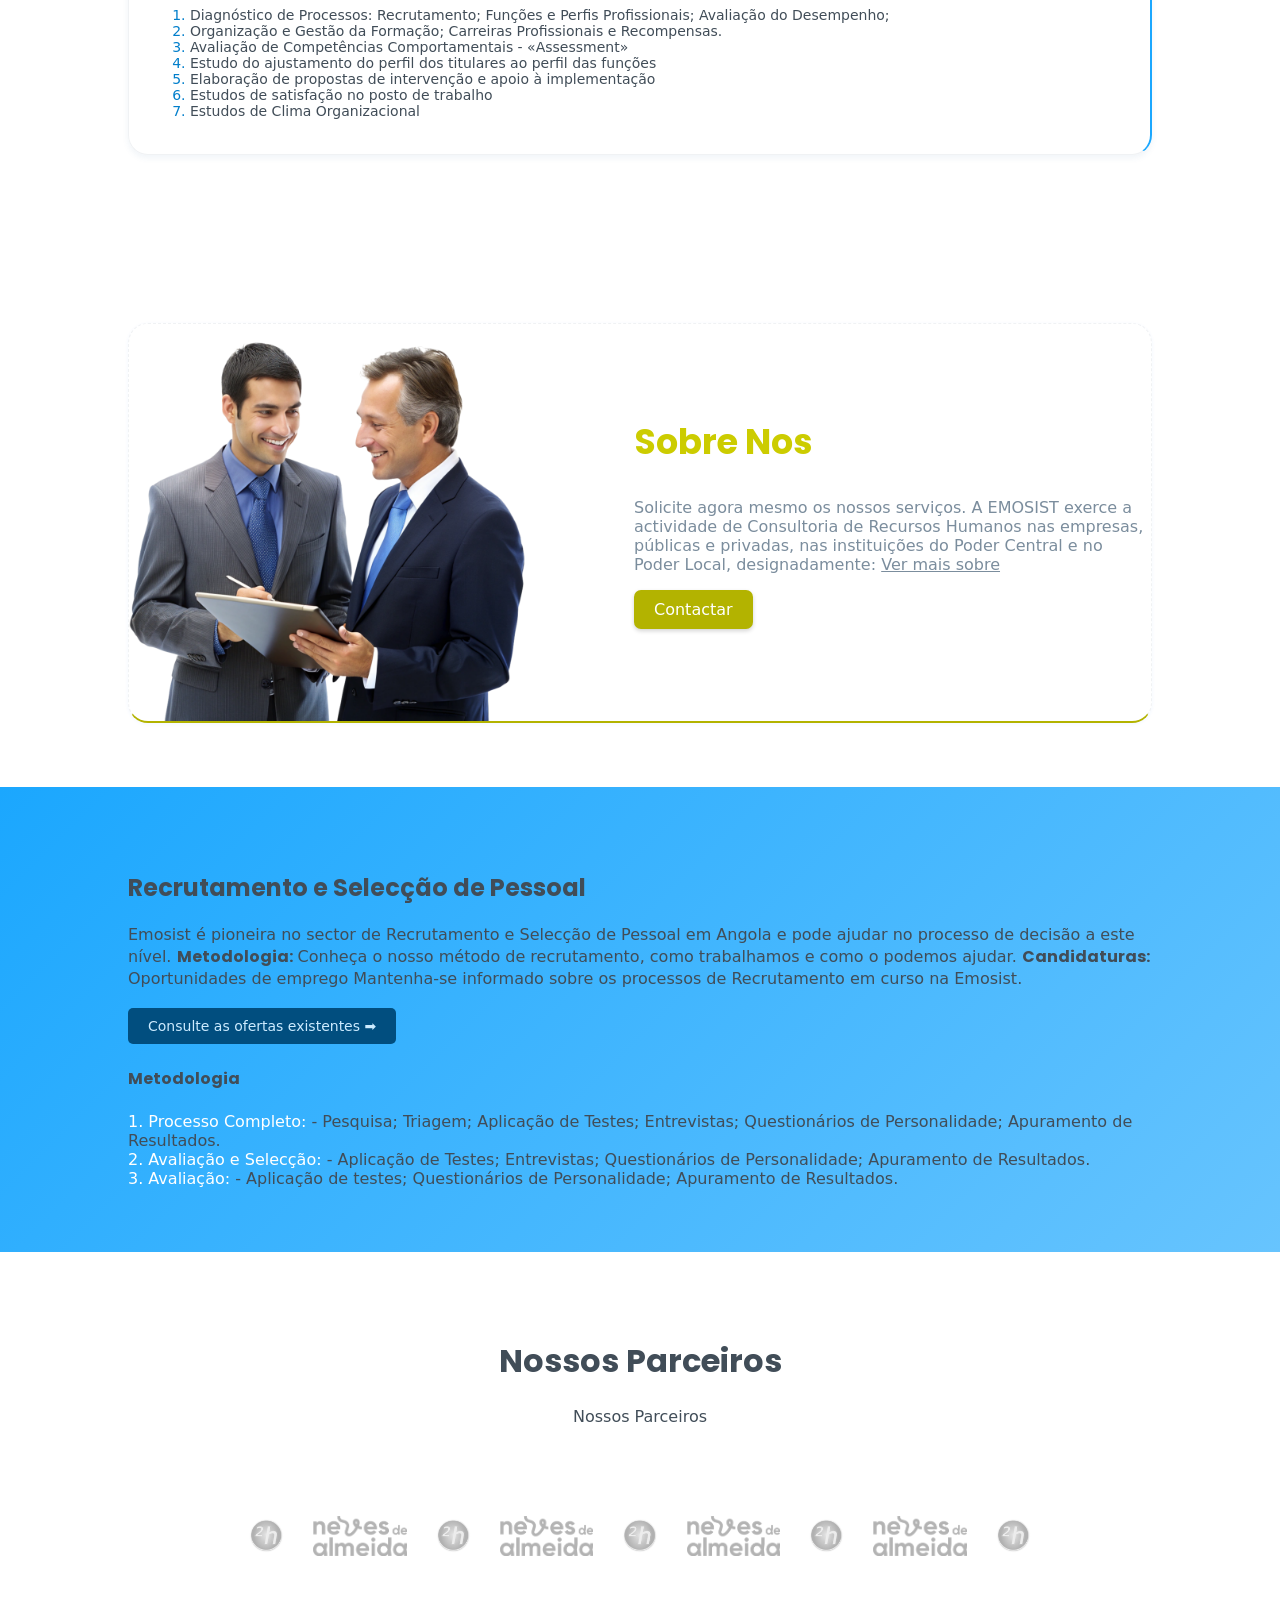
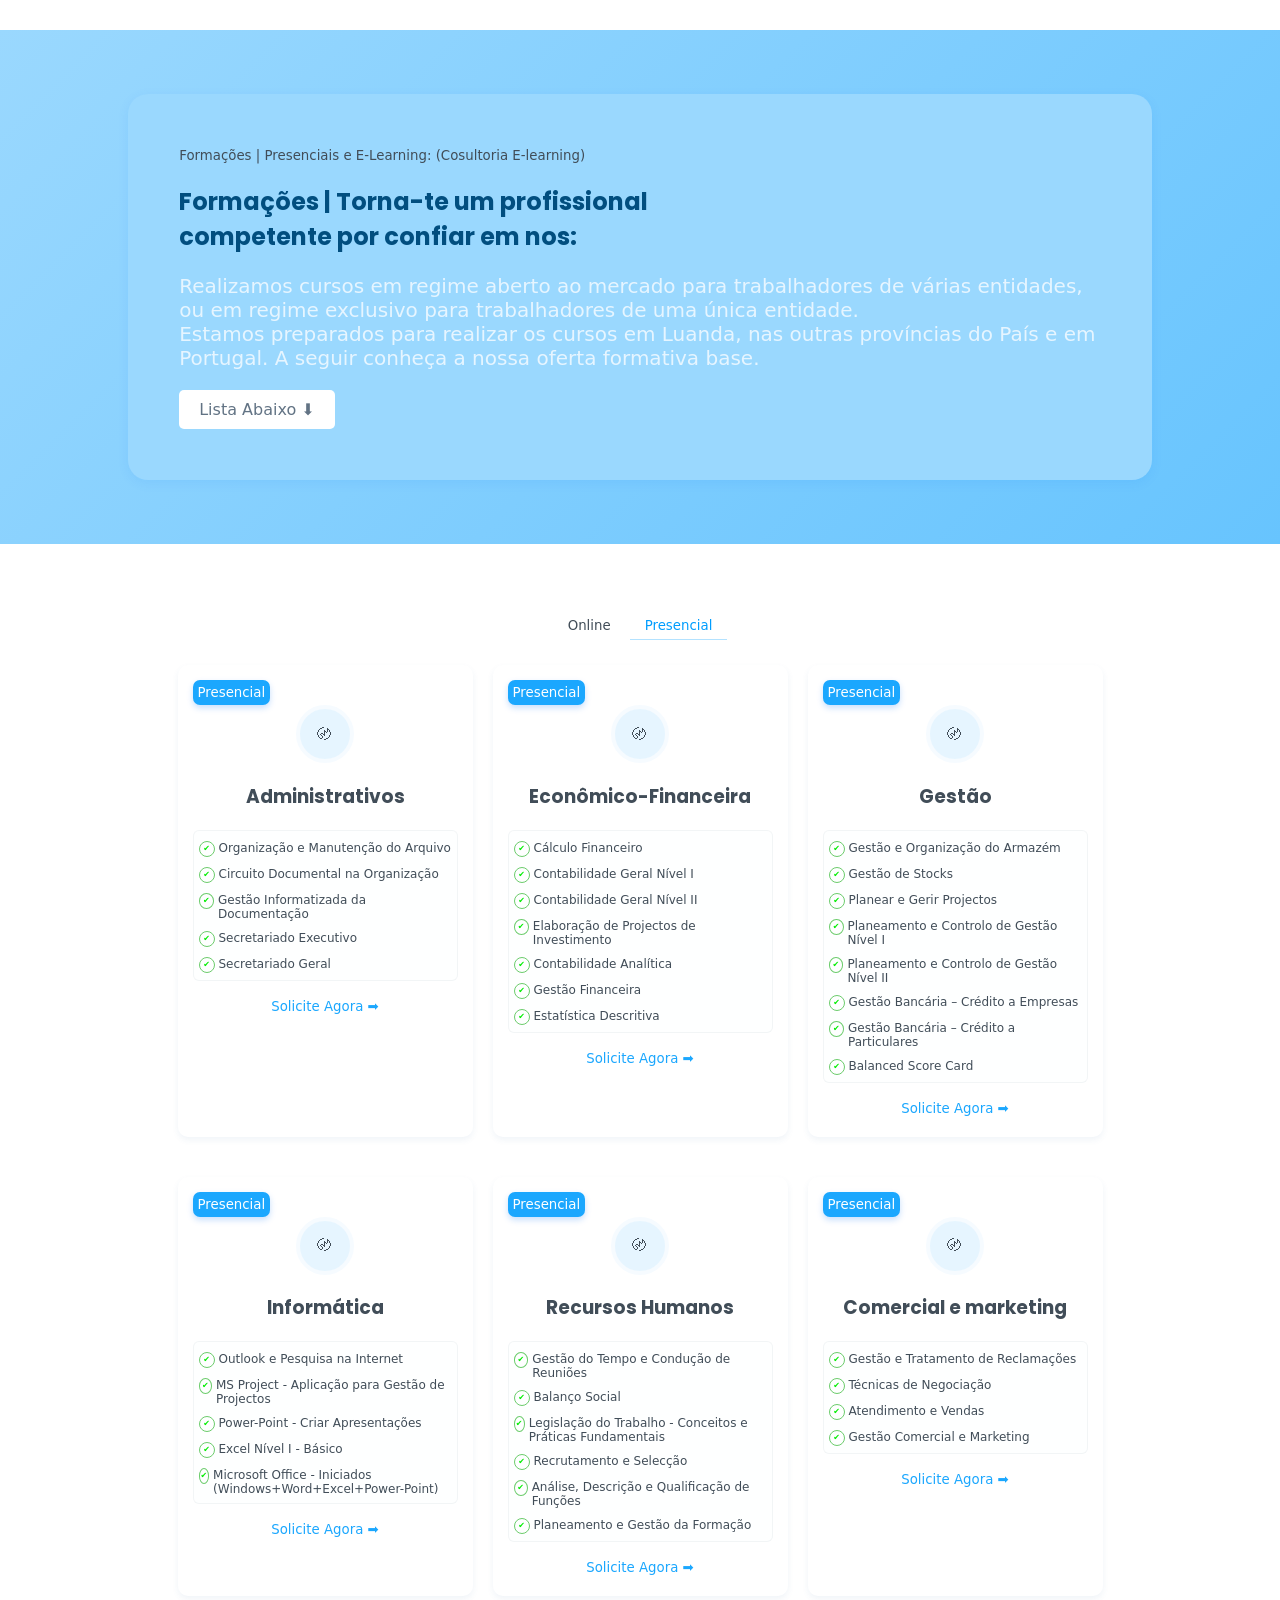
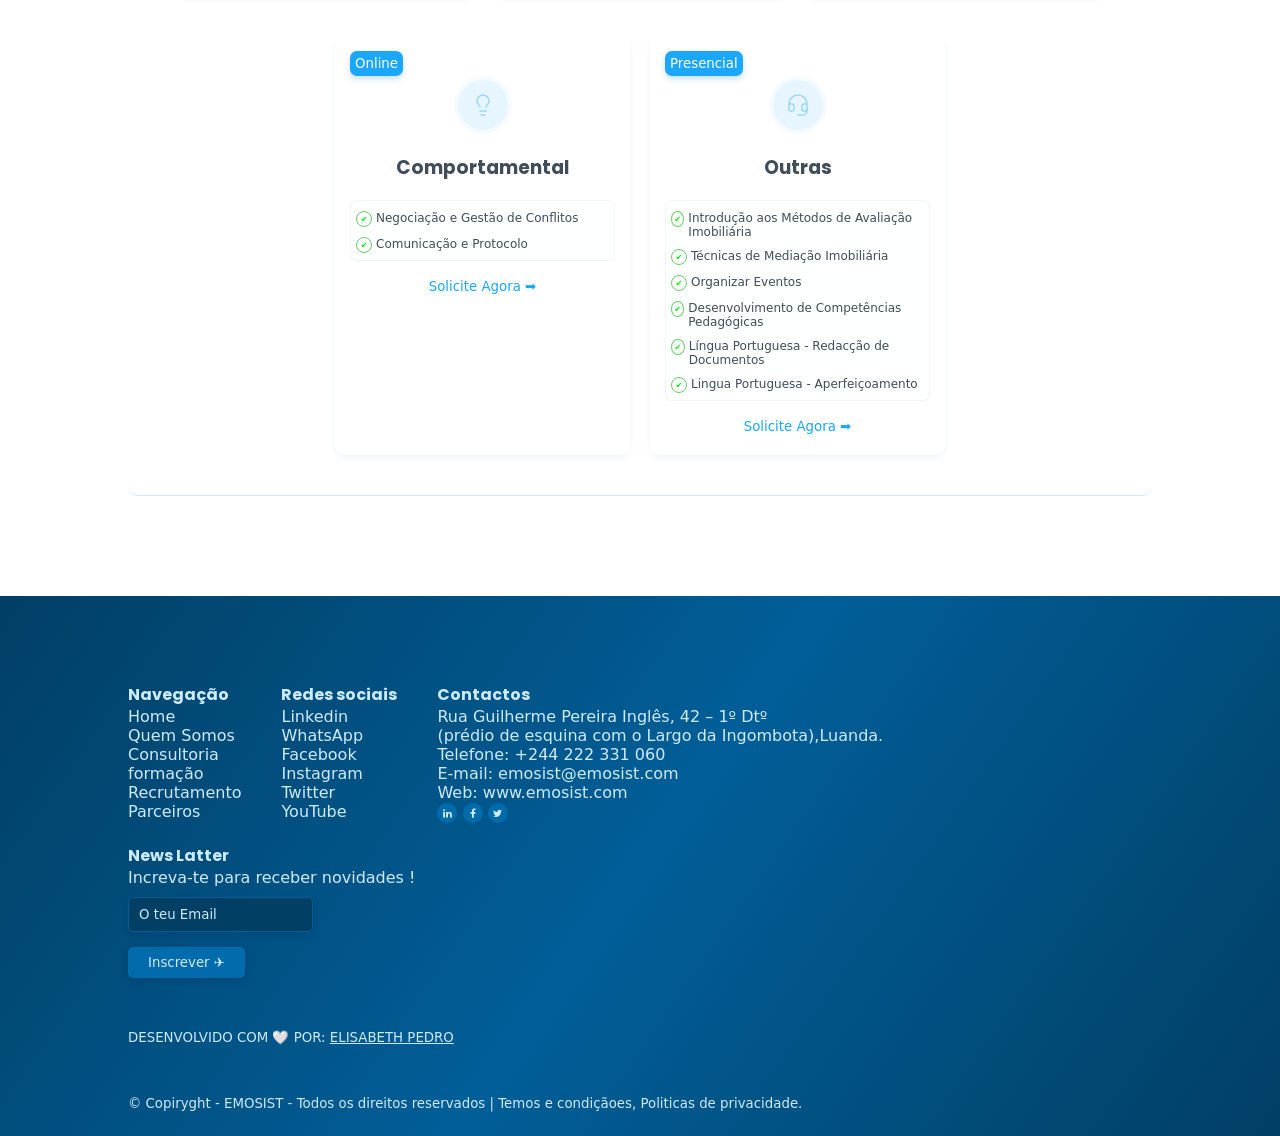
==== commit c6812998: "Melhorar o banner" ====
--- a/index.html
+++ b/index.html
@@ -5,13 +5,16 @@
     <meta charset="UTF-8">
     <meta name="viewport" content="width=device-width, initial-scale=1.0">
     <meta name="theme-color" content="#1ba7fe">
-    <title>EMOSIST - HOME</title>
+    <title>🚀 EMOSIST - HOME</title>
     <link rel="stylesheet" href="./assets/css/index.css">
     <link rel="stylesheet" href="https://cdnjs.cloudflare.com/ajax/libs/font-awesome/4.7.0/css/font-awesome.min.css">
+    <link
+        href="https://fonts.googleapis.com/css2?family=Poppins:wght@100;200;300;400;500;600;700;800;900&amp;display=swap"
+        rel="stylesheet">
 
 </head>
 
-<body id="body">
+<body id="body" onload="tracarImagem1()">
     <header id="header">
         <div class="head1" id="head1"><small> <span style="font-size: 11px;">EMOSIST</span> - Consultoria em RH</small>
         </div>
@@ -23,7 +26,8 @@
                 </span>
             </div>
             <div class="head-menu-section">
-                <nav>
+
+                <nav id="nav-menu">
                     <a href="#header">Home</a>
                     <a href="#quemSomos">Quem somos </a>
                     <a href="#consultoria">Consultoria</a>
@@ -44,15 +48,22 @@
                     <a href="#Parceiros">Parceiros</a>
                     <a href="./pages/contactos.html">Contactos</a>
                 </nav>
-                <span class="menu-icon">
-                    <svg xmlns="http://www.w3.org/2000/svg" width="24" height="24" viewBox="0 0 24 24" fill="none"
-                        stroke="currentColor" stroke-width="2" stroke-linecap="round" stroke-linejoin="round"
-                        class="lucide lucide-menu-icon lucide-menu">
+                <span class="menu-icon" onclick="abrirMenu()">
+                    <svg class="menu-icon-svg" id="open-menu-icon-svg" xmlns="http://www.w3.org/2000/svg" width="24"
+                        height="24" viewBox="0 0 24 24" fill="none" stroke="currentColor" stroke-width="2"
+                        stroke-linecap="round" stroke-linejoin="round" class="lucide lucide-menu-icon lucide-menu">
                         <path d="M4 5h16" />
                         <path d="M4 12h16" />
                         <path d="M4 19h16" />
                     </svg>
-                </span>
+                    <svg class="menu-icon-svg hidden" id="close-menu-icon-svg" xmlns="http://www.w3.org/2000/svg"
+                        width="24" height="24" viewBox="0 0 24 24" fill="none" stroke="currentColor" stroke-width="2"
+                        stroke-linecap="round" stroke-linejoin="round" class="lucide lucide-x-icon lucide-x">
+                        <path d="M18 6 6 18"></path>
+                        <path d="m6 6 12 12"></path>
+                    </svg>
+                </span>
+
             </div>
         </div>
         <div class="head3" id="head3">
@@ -85,7 +96,7 @@
 
                 <div class="banner-img-set" id="banner-img-set">
                     <div class="banner-img">
-                        <img src="./assets/img/homem.png" alt="">
+                        <img id="banner-img-image" src="./assets/img/homem.png" alt="">
                     </div>
                 </div>
             </div>
@@ -196,7 +207,7 @@
 
         <section class="section section-cta2" id="quemSomos">
             <div class="section-cta-set2 animado">
-                <h1>Emosist</h1>
+                <h1>Sobre Nos</h1>
                 <p>
                     <span class="texto-oculto-para-mobile"> Solicite agora mesmo os nossos serviços.</span>
                     A EMOSIST exerce a actividade de Consultoria de Recursos Humanos nas empresas, públicas e
@@ -225,7 +236,7 @@
                     <b>Candidaturas:</b>
                     Oportunidades de emprego
                     Mantenha-se informado sobre os processos de Recrutamento em curso na Emosist.
-                    <button id="btn-ver-vagas" class="btn btn-ver-vagas">Consulte as ofertas existentes <span>
+                    <button id="btn-ver-vagas" class="btn btn-ver-vagas animado">Consulte as ofertas existentes <span>
                             ➡</span></button>
                 </span>
 
@@ -240,18 +251,18 @@
                     Neste âmbito executamos:
                 </span-->
 
-                <div>
+                <div class="metodo1 animado">
                     <span>1. Processo Completo:</span>
                     - Pesquisa; Triagem; Aplicação de Testes; Entrevistas; Questionários de Personalidade; Apuramento de
                     Resultados.
                 </div>
 
-                <div>
+                <div class="metodo2 animado">
                     <span>2. Avaliação e Selecção:</span>
                     - Aplicação de Testes; Entrevistas; Questionários de Personalidade; Apuramento de Resultados.
                 </div>
 
-                <div>
+                <div class="metodo3 animado">
                     <span>3. Avaliação:</span>
                     - Aplicação de testes; Questionários de Personalidade; Apuramento de Resultados.
                 </div>
@@ -310,7 +321,7 @@
             <div class="section-cursos-Cards-content">
                 <div class="each-cursos-Cards Presencial">
                     <div class="cursos-Cards-modalidade"><small>Presencial</small></div>
-                    <div class="cursos-Cards-icon ">🌐</div>
+                    <div class="cursos-Cards-icon ">〄</div>
                     <h3>Administrativos</h3>
                     <div class="cursos-Cards-descricao">
                         <small> <span>✔</span> Organização e Manutenção do Arquivo</small>
@@ -325,7 +336,7 @@
                 </div>
                 <div class="each-cursos-Cards Presencial">
                     <div class="cursos-Cards-modalidade"><small>Presencial</small></div>
-                    <div class="cursos-Cards-icon ">🌐</div>
+                    <div class="cursos-Cards-icon ">〄</div>
                     <h3>Econômico-Financeira</h3>
                     <div class="cursos-Cards-descricao">
                         <small> <span>✔</span> Cálculo Financeiro</small>
@@ -342,7 +353,7 @@
                 </div>
                 <div class="each-cursos-Cards Presencial">
                     <div class="cursos-Cards-modalidade"><small>Presencial</small></div>
-                    <div class="cursos-Cards-icon ">🦷</div>
+                    <div class="cursos-Cards-icon ">〄</div>
                     <h3>Gestão</h3>
                     <div class="cursos-Cards-descricao">
                         <small> <span>✔</span> Gestão e Organização do Armazém</small>
@@ -360,7 +371,7 @@
                 </div>
                 <div class="each-cursos-Cards Presencial">
                     <div class="cursos-Cards-modalidade"><small>Presencial</small></div>
-                    <div class="cursos-Cards-icon ">🦷</div>
+                    <div class="cursos-Cards-icon ">〄</div>
                     <h3>Informática</h3>
                     <div class="cursos-Cards-descricao">
                         <small> <span>✔</span> Outlook e Pesquisa na Internet</small>
@@ -375,7 +386,7 @@
                 </div>
                 <div class="each-cursos-Cards Presencial">
                     <div class="cursos-Cards-modalidade"><small>Presencial</small></div>
-                    <div class="cursos-Cards-icon ">🦷</div>
+                    <div class="cursos-Cards-icon ">〄</div>
                     <h3>Recursos Humanos</h3>
                     <div class="cursos-Cards-descricao">
                         <small> <span>✔</span> Gestão do Tempo e Condução de Reuniões</small>
@@ -391,7 +402,7 @@
                 </div>
                 <div class="each-cursos-Cards Presencial">
                     <div class="cursos-Cards-modalidade"><small>Presencial</small></div>
-                    <div class="cursos-Cards-icon ">🦷</div>
+                    <div class="cursos-Cards-icon ">〄</div>
                     <h3>Comercial e marketing</h3>
                     <div class="cursos-Cards-descricao">
                         <small> <span>✔</span> Gestão e Tratamento de Reclamações</small>
@@ -474,7 +485,7 @@
             </div>
         </section>
         <div class="modal hidden" id="modal">
-            <div class="modal-set">
+            <div class="modal-set" id="modal-set">
                 <div class="modal-sobre-head">
                     <h1> Quem Somos</h1>
                     <span class="close-modal" onclick="abrirModal()">&#10005</span>
@@ -555,7 +566,7 @@
             <ul>
                 <li><b>Navegação</b></li>
                 <li><a href="#">Home</a></li>
-                <li><a href="#">Quem</a></li>
+                <li><a href="#">Quem Somos</a></li>
                 <li><a href="#">Consultoria</a></li>
                 <li><a href="#">formação</a></li>
                 <li><a href="#Recrutamento">Recrutamento</a></li>
@@ -563,12 +574,12 @@
             </ul>
             <ul>
                 <li><b>Redes sociais</b></li>
-                <li>Home</li>
-                <li>Quem</li>
-                <li>Consultoria</li>
-                <li>formação</li>
-                <li>Recrutamento</li>
-                <li>Parceiros</li>
+                <li> <a href="#Home">Linkedin</a> </li>
+                <li> <a href="#Quem">WhatsApp</a> </li>
+                <li> <a href="#Consultoria">Facebook</a> </li>
+                <li> <a href="#formação">Instagram</a> </li>
+                <li> <a href="#Recrutamento">Twitter</a> </li>
+                <li> <a href="#Parceiros">YouTube</a> </li>
             </ul>
             <ul>
                 <li><b>Contactos</b></li>
@@ -643,10 +654,56 @@
         });
     </script>
     <script>
+        function abrirMenu() {
+            const menu = document.getElementById('nav-menu');
+            const openMenuIconSvg = document.getElementById('open-menu-icon-svg');
+            const loseMenuIconSvg = document.getElementById('close-menu-icon-svg');
+            menu.classList.toggle('ativo');
+            openMenuIconSvg.classList.toggle('hidden');
+            loseMenuIconSvg.classList.toggle('hidden');
+        }
         function abrirModal() {
             const modal = document.getElementById('modal');
+            const modalSet = document.getElementById('modal-set');
             modal.classList.toggle('hidden');
         }
+
+        function tracarImagem1() {
+            const img = document.getElementById('banner-img-image');
+            img.src = "./assets/img/homem.png";
+            
+            setTimeout(() => {
+                tracarImagem2();
+            }, 4500);
+            
+        }
+        function tracarImagem2() {
+            const img = document.getElementById('banner-img-image');
+            img.src = "./assets/img/homem alegre.png";
+            setTimeout(() => {
+                tracarImagem3();
+            }, 4500);
+            
+        }
+        function tracarImagem3() {
+            const img = document.getElementById('banner-img-image');
+            img.src = "./assets/img/apertoDeMao.png";
+            setTimeout(() => {
+                tracarImagem4();
+            }, 4500);
+
+        }
+        function tracarImagem4() {
+            const img = document.getElementById('banner-img-image');
+            img.src = "./assets/img/mulher.png";
+            setTimeout(() => {
+                tracarImagem1();
+            }, 4500);
+
+        }
+
+
+
 
         const btnlogin = document.getElementById('btn-ver-vagas');
         btnlogin.addEventListener('click', () => {
--- a/assets/css/index.css
+++ b/assets/css/index.css
@@ -71,6 +71,17 @@
   scroll-behavior: smooth;
 }
 /*GERAR CONTOMIZATION*/
+h1,
+h2,
+h3,
+h4,
+h5,
+h5,
+b {
+  font-family: poppins, ui-sans-serif, system-ui, sans-serif;
+  line-height: normal;
+}
+
 * {
   font-family:
     system-ui,
@@ -133,8 +144,25 @@
   border-radius: 8px;
   box-shadow: 0px 2px 4px 0px #00000021;
 }
+header .head2 .head-menu-section {
+  display: flex;
+  justify-content: end;
+  flex: 1;
+}
 header .head2 .head-menu-section nav {
   display: none;
+}
+
+header .head2 .head-menu-section nav.ativo {
+  display: block;
+}
+@media only screen and (min-width: 800px) {
+  header .head2 .head-menu-section nav {
+    display: block;
+  }
+  header .head2 .head-menu-section nav.ativo {
+    display: block;
+  }
 }
 header .head2 .head-menu-section nav a {
   color: var(--primary-Blue1);
@@ -157,7 +185,7 @@
   overflow: hidden;
   height: 0;
   transition: all 0.3s;
-  z-index: 2;
+  z-index: 10;
   border-radius: 3px;
   box-shadow: 0 3px 6px 0px rgba(4, 108, 243, 0.219);
 }
@@ -177,12 +205,21 @@
   background-color: var(--primary-Blue7);
   display: flex;
   width: fit-content;
+  height: fit-content;
   padding: 4px 8px;
   border-radius: 5px;
   box-shadow: 0 3px 6px 0px rgba(4, 108, 243, 0.219);
 }
 header .head2 .head-menu-section .menu-icon svg {
   stroke: var(--primary-Blue2);
+}
+header .head2 .head-menu-section .menu-icon .menu-icon-svg.hidden {
+  display: none;
+}
+@media only screen and (min-width: 800px) {
+  header .head2 .head-menu-section .menu-icon {
+    display: none;
+  }
 }
 header .head3 {
   /*background-color: var(--primary-Blue7);*/
@@ -296,6 +333,9 @@
   transform: translateY(-200px);
   opacity: 0.2;
   transition: all 0.5s;
+
+  animation: moverVertical 3s infinite ease-out;
+  animation-delay: 2s;
 }
 .section-banner .banner-content .banner-img-set.ativo {
   transform: translateY(0);
@@ -317,6 +357,18 @@
   transform: translateY(-50px);
 }
 
+@keyframes moverVertical {
+  0% {
+    transform: translateY(10px);
+  }
+  50% {
+    transform: translateY(-10px);
+  }
+  100% {
+    transform: translateY(10px);
+  }
+}
+
 @media only screen and (min-width: 800px) {
   header .head2 .head-logo-section {
     display: initial;
@@ -341,8 +393,8 @@
     border-radius: 50%;
   }
   .section-banner .banner-content .banner-img img {
-    width: 290px;
-    height: 290px;
+    min-width: 290px;
+    min-height: 290px;
   }
 }
 
@@ -494,7 +546,7 @@
 }
 .section-cta-set2 {
   background-color: transparent;
-  height: 300px;
+  height: 320px;
   width: 50%;
   border-radius: 20px;
   backdrop-filter: blur(3px);
@@ -503,6 +555,9 @@
   align-items: flex-start;
   justify-content: center;
   border-radius: 15px;
+  background-color: #ffffff2a;
+  padding: 5px;
+  border: 1px solid #ffffff2f;
 
   transform: translateX(100%);
   transition: all 1s;
@@ -513,7 +568,7 @@
 }
 .section-cta-set2 h1 {
   color: var(--complemetar14);
-  font-size: 2.2rem;
+  font-size: 1.6rem;
   margin-top: 0;
 }
 .section-cta-set2 p {
@@ -548,6 +603,7 @@
   display: flex;
   padding: 5% 10%;
   flex-wrap: wrap;
+  overflow: hidden;
 }
 .section-recrutamento .section-recrutamento-descricao h1 {
   transform: translateY(50px);
@@ -558,7 +614,6 @@
   transition: all 0.5s;
   transform: translateY(0);
   opacity: 1;
-
 }
 .section-recrutamento .section-recrutamento-descricao span {
   /*color: var(--primary-Blue2);*/
@@ -574,13 +629,69 @@
   display: block;
   margin-top: 20px;
 }
-
+.section-recrutamento .section-recrutamento-descricao .btn-ver-vagas.ativo {
+  animation: vibrarHorizontal 1s;
+  transition: all 0.5s;
+}
 .section-recrutamento .section-recrutamento-metodologia {
   display: flex;
   flex-direction: column;
   & span {
     color: var(--primary-Blue1);
     font-weight: 500;
+  }
+}
+.section-recrutamento .section-recrutamento-metodologia .metodo1 {
+  transform: translateX(200px);
+  opacity: 0;
+  transition: all 0.5s;
+}
+.section-recrutamento .section-recrutamento-metodologia .metodo1.ativo {
+  transform: translateX(0);
+  opacity: 1;
+  transition: all 0.5s;
+}
+
+.section-recrutamento .section-recrutamento-metodologia .metodo2 {
+  transform: translateX(-200px);
+  opacity: 0;
+  transition: all 0.5s;
+}
+.section-recrutamento .section-recrutamento-metodologia .metodo2.ativo {
+  transform: translateX(0);
+  opacity: 1;
+  transition: all 0.5s;
+}
+
+.section-recrutamento .section-recrutamento-metodologia .metodo3 {
+  transform: translateX(200px);
+  opacity: 0;
+  transition: all 0.5s;
+}
+.section-recrutamento .section-recrutamento-metodologia .metodo3.ativo {
+  transform: translateX(0);
+  opacity: 1;
+  transition: all 0.5s;
+}
+
+@keyframes vibrarHorizontal {
+  0% {
+    transform: translateX(10px);
+  }
+  20% {
+    transform: translateX(-10px);
+  }
+  40% {
+    transform: translateX(10px);
+  }
+  60% {
+    transform: translateX(-10px);
+  }
+  80% {
+    transform: translateX(10px);
+  }
+  100% {
+    transform: translateX(0);
   }
 }
 /*SECTION PARCEIROS COSTOM*/
@@ -770,7 +881,11 @@
   .each-cursos-Cards
   .cursos-Cards-descricao
   span {
+  /*
   background-color: rgb(142, 202, 142);
+  border: 1px solid rgb(152, 218, 152);
+  color:#fff;
+  */
   display: flex;
   height: 14px;
   width: 14px;
@@ -778,8 +893,8 @@
   align-items: center;
   justify-content: center;
   font-size: 8px;
-  border: 2px solid rgb(184, 223, 184);
-  color: #fff;
+  border: 1px solid rgb(108, 204, 108);
+  color: rgb(2, 238, 2);
   margin-right: 4px;
 }
 .section-cursos-Cards
@@ -805,7 +920,7 @@
 .modal {
   position: fixed;
   background-color: #42598394;
-  display: flex;
+  display: inline-flex;
   height: 100vh;
   width: 100vw;
   box-sizing: border-box;
@@ -834,7 +949,6 @@
   color: var(--primary-Blue1);
   border-radius: 20px;
 }
-
 .modal .modal-set .modal-sobre-head {
   display: flex;
   align-items: center;
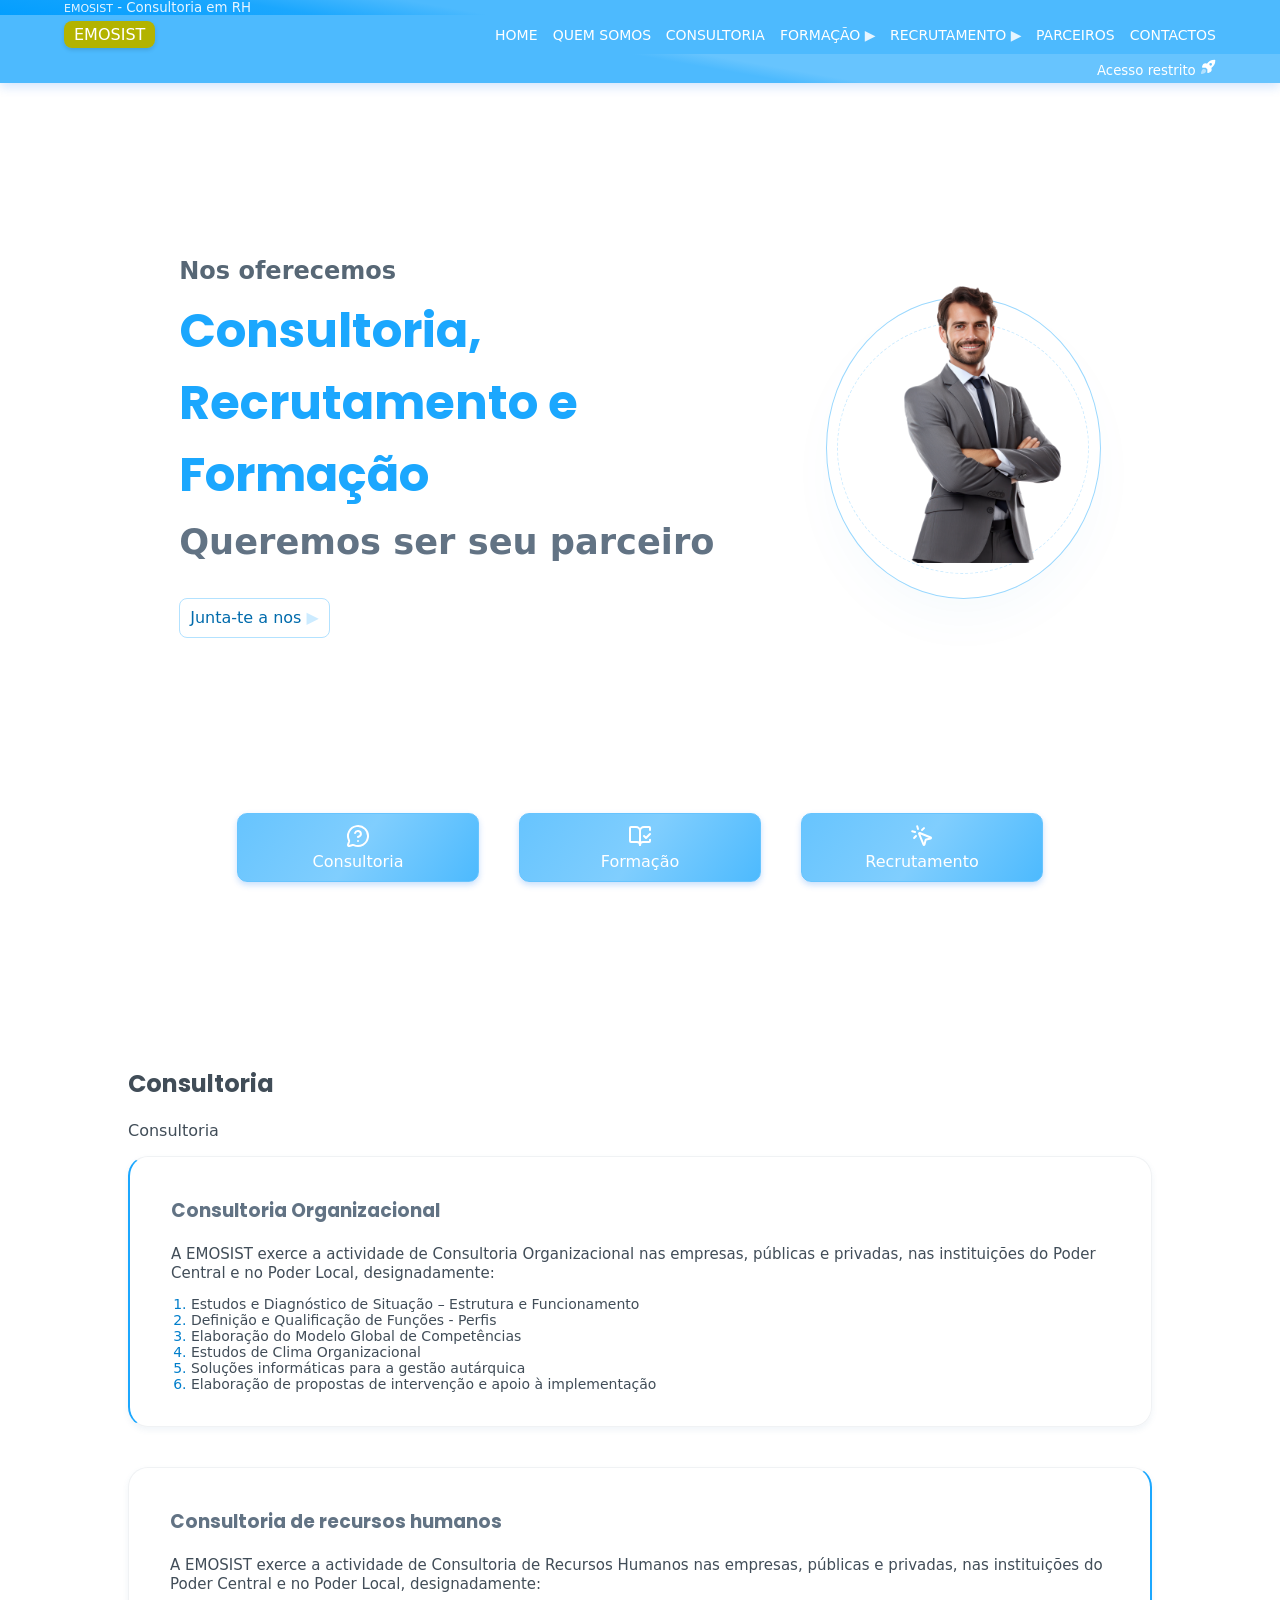
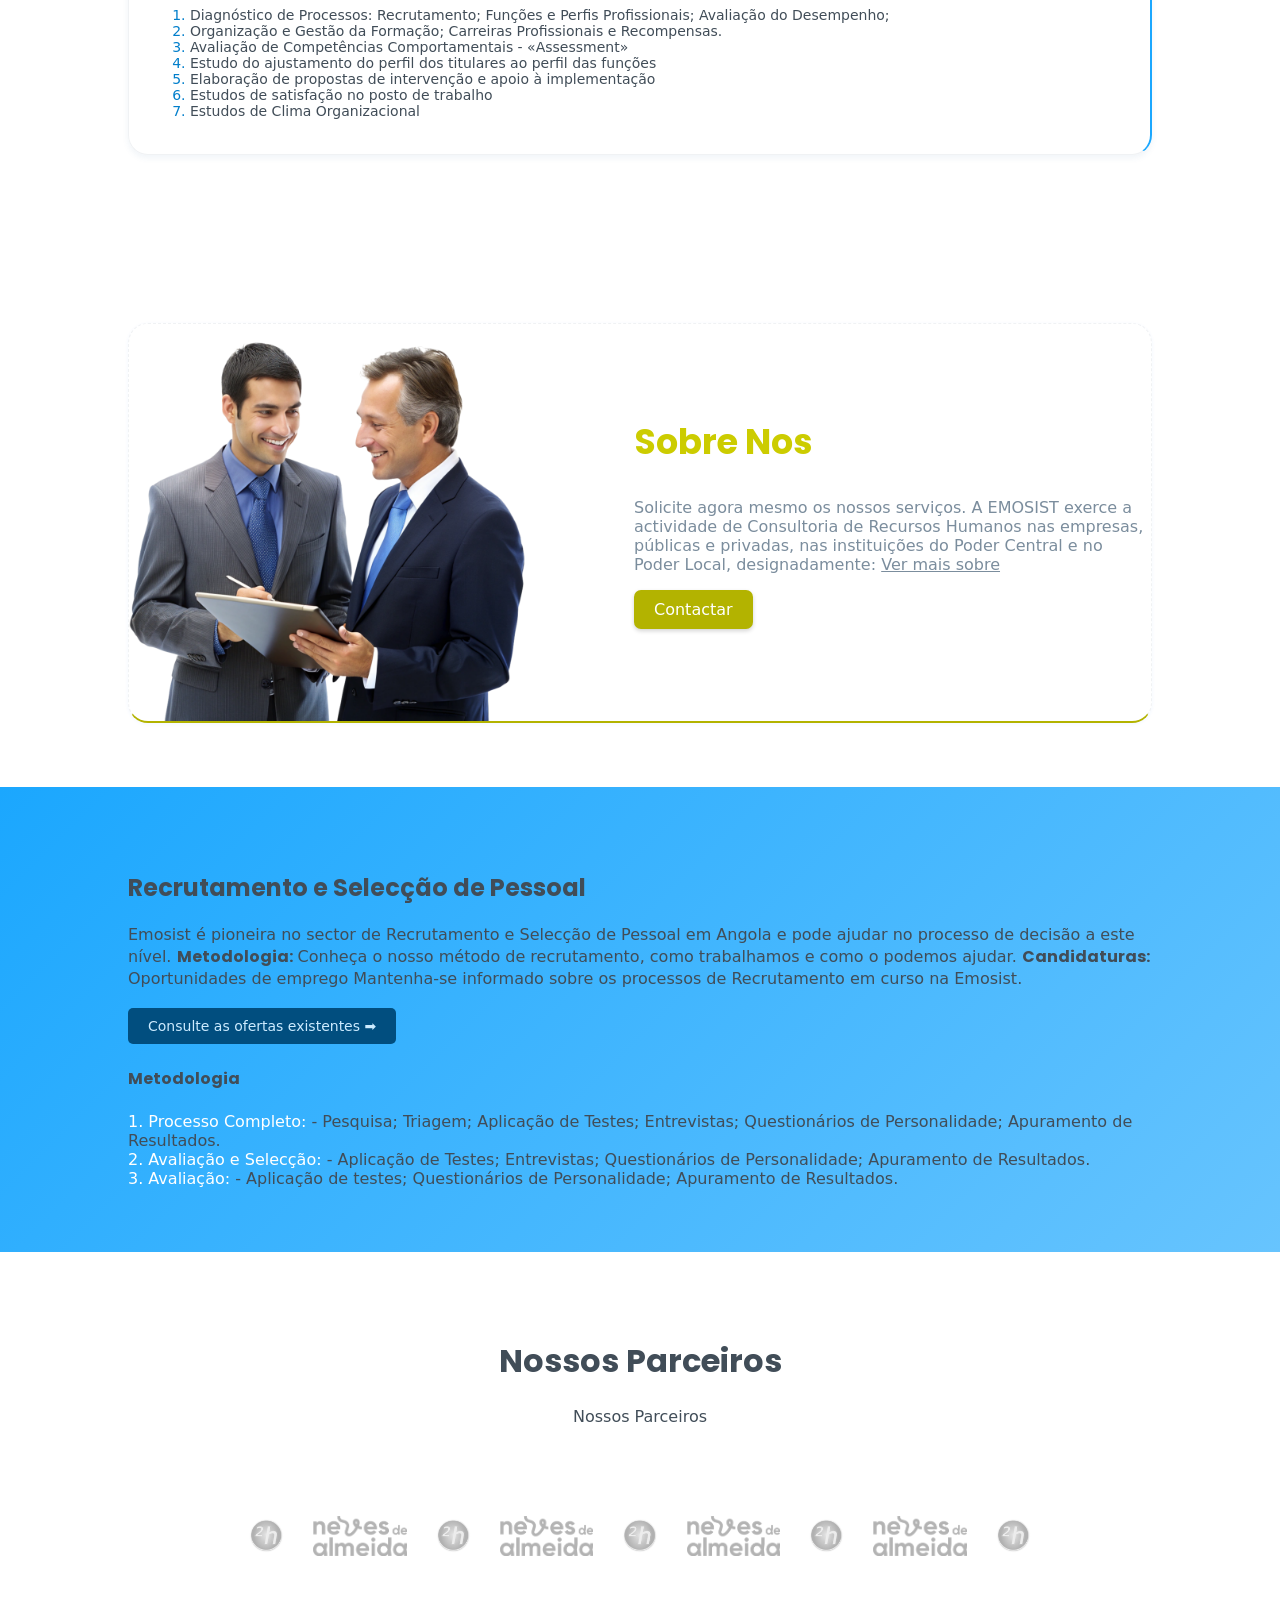
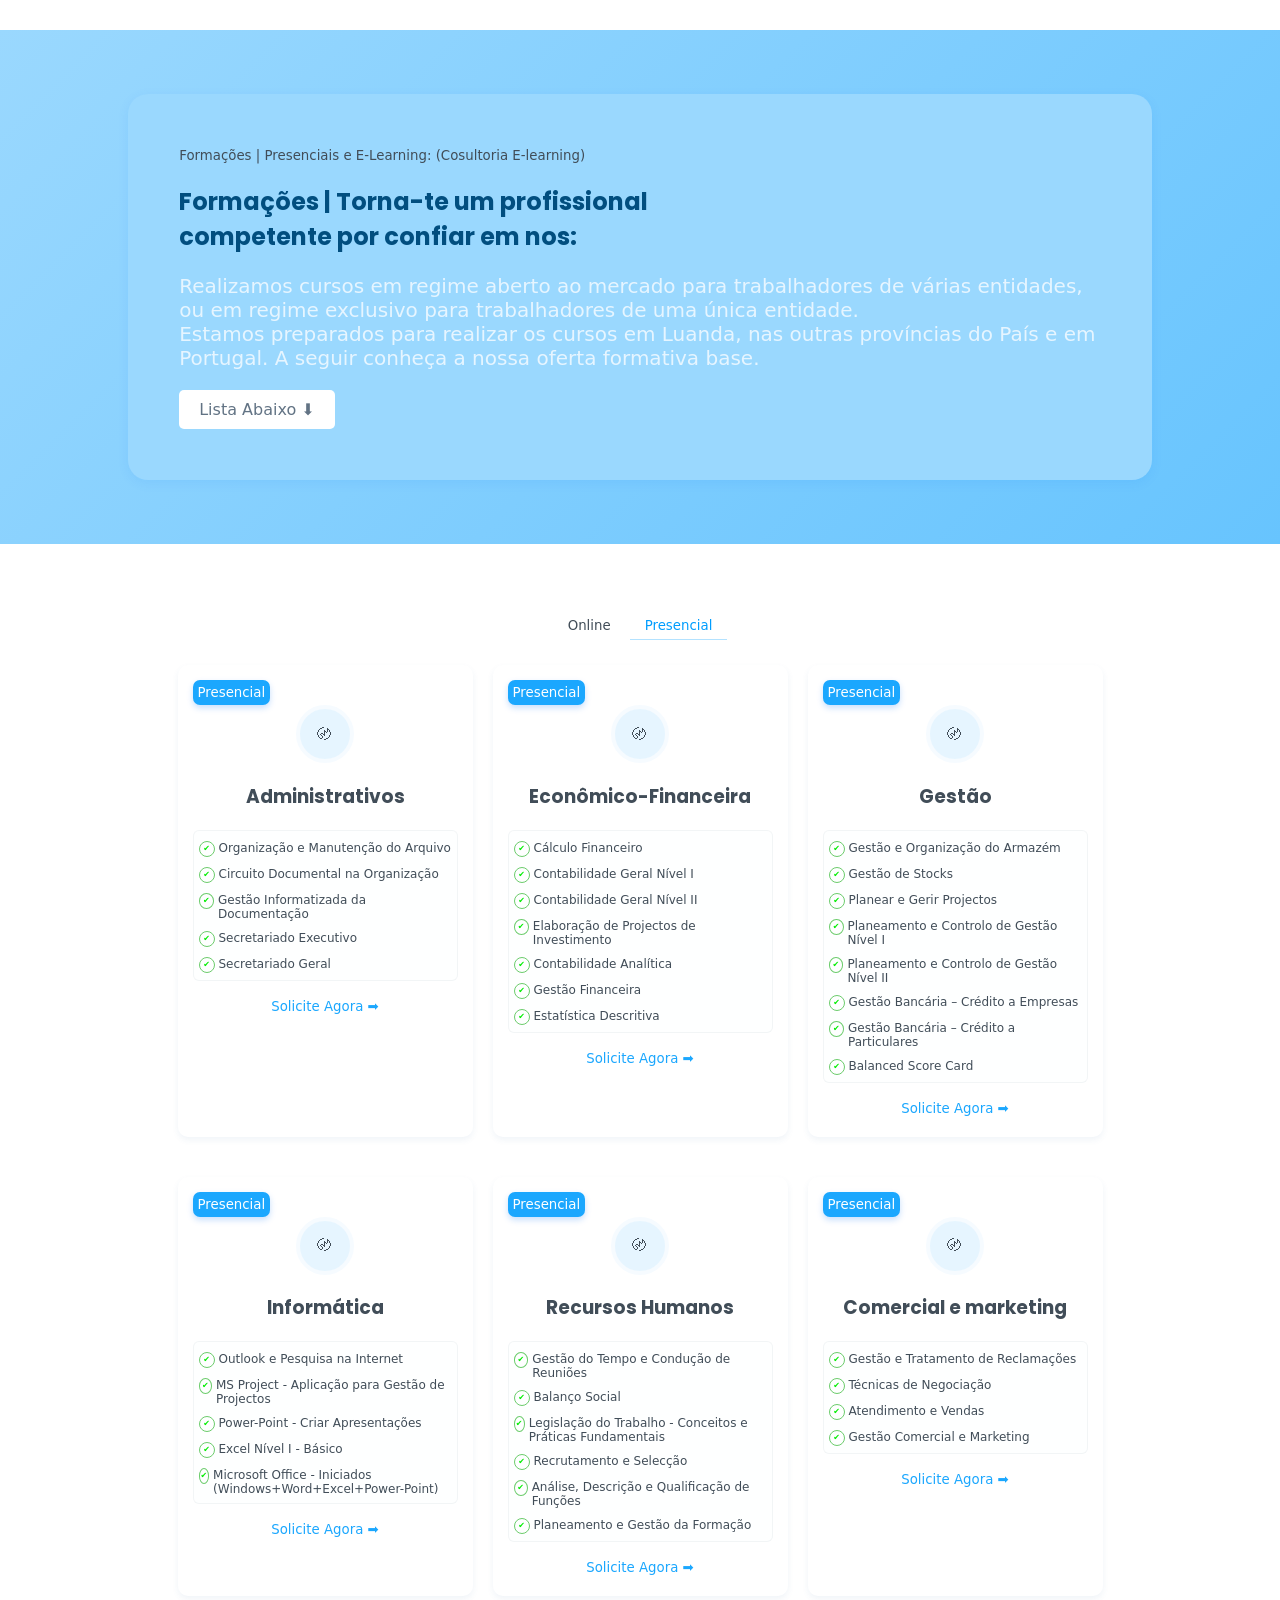
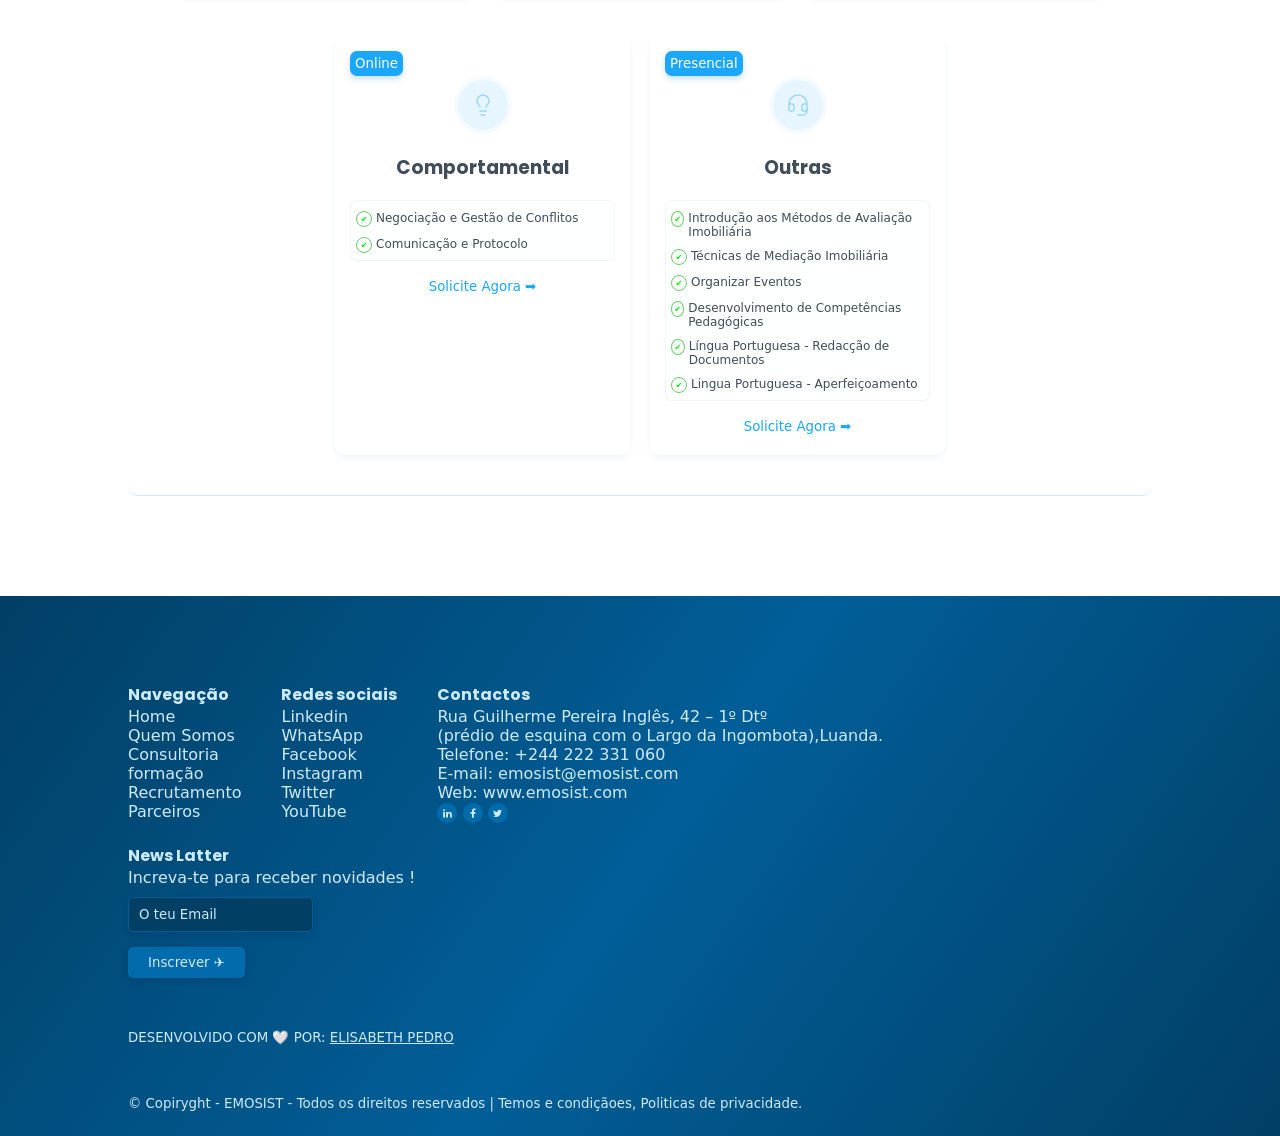
==== commit db32ee86: "banner animation" ====
--- a/index.html
+++ b/index.html
@@ -484,6 +484,20 @@
                 </div-->
             </div>
         </section>
+        <section class="section section-news">
+
+            <div class="section-news-ser">
+                <div class="each-new">
+                    <div class="each-new-header"></div>
+                    <div class="each-new-body">
+                        
+                    </div>
+                    <div class="each-new-footer"></div>
+                </div>
+            </div>
+
+        </section>
+
         <div class="modal hidden" id="modal">
             <div class="modal-set" id="modal-set">
                 <div class="modal-sobre-head">
@@ -668,26 +682,61 @@
             modal.classList.toggle('hidden');
         }
 
+        //Para adicionar e remover estilo quando a imagem é trocada
+        function adicionarOpacidade() {
+            document.getElementById('banner-img-image').classList.add('opaco')
+        }
+        function removerOpacidade() {
+            document.getElementById('banner-img-image').classList.remove('opaco')
+        }
+
         function tracarImagem1() {
             const img = document.getElementById('banner-img-image');
             img.src = "./assets/img/homem.png";
-            
+
+            setTimeout(() => {
+                removerOpacidade();
+            }, 500);
+
+            setTimeout(() => {
+                adicionarOpacidade();
+            }, 4000);
+
             setTimeout(() => {
                 tracarImagem2();
             }, 4500);
-            
+
         }
         function tracarImagem2() {
             const img = document.getElementById('banner-img-image');
             img.src = "./assets/img/homem alegre.png";
+
+            setTimeout(() => {
+                removerOpacidade();
+            }, 500);
+
+            setTimeout(() => {
+                adicionarOpacidade();
+            }, 4000);
+
             setTimeout(() => {
                 tracarImagem3();
             }, 4500);
-            
+
         }
         function tracarImagem3() {
             const img = document.getElementById('banner-img-image');
             img.src = "./assets/img/apertoDeMao.png";
+
+
+            setTimeout(() => {
+                removerOpacidade();
+            }, 500);
+
+            setTimeout(() => {
+                adicionarOpacidade();
+            }, 4000);
+
             setTimeout(() => {
                 tracarImagem4();
             }, 4500);
@@ -696,6 +745,15 @@
         function tracarImagem4() {
             const img = document.getElementById('banner-img-image');
             img.src = "./assets/img/mulher.png";
+
+            setTimeout(() => {
+                removerOpacidade();
+            }, 500);
+
+            setTimeout(() => {
+                adicionarOpacidade();
+            }, 4000);
+
             setTimeout(() => {
                 tracarImagem1();
             }, 4500);
--- a/assets/css/index.css
+++ b/assets/css/index.css
@@ -274,7 +274,7 @@
 }
 .section-banner .banner-content .banner-txt-set h1 {
   color: var(--primary-Blue10);
-  font-size: 2.6rem; /*OBS ATT Provavel bug no diplay header começou aqui tracar por 3rem*/
+  font-size: 2.5rem; /*OBS ATT Provavel bug no diplay header começou aqui tracar por 3rem*/
   margin-top: 10px;
   margin-bottom: 0px;
 
@@ -333,6 +333,7 @@
   transform: translateY(-200px);
   opacity: 0.2;
   transition: all 0.5s;
+  box-shadow: 0 25px 60px -15px var(--tw-shadow-color, #0089bf0c);
 
   animation: moverVertical 3s infinite ease-out;
   animation-delay: 2s;
@@ -355,6 +356,12 @@
   width: 240px;
   height: 240px;
   transform: translateY(-50px);
+  transition: all 0.3s;
+}
+.section-banner .banner-content .banner-img img.opaco {
+  opacity: 0;
+  scale: 0.7;
+  transform: translateY(100px);
 }
 
 @keyframes moverVertical {
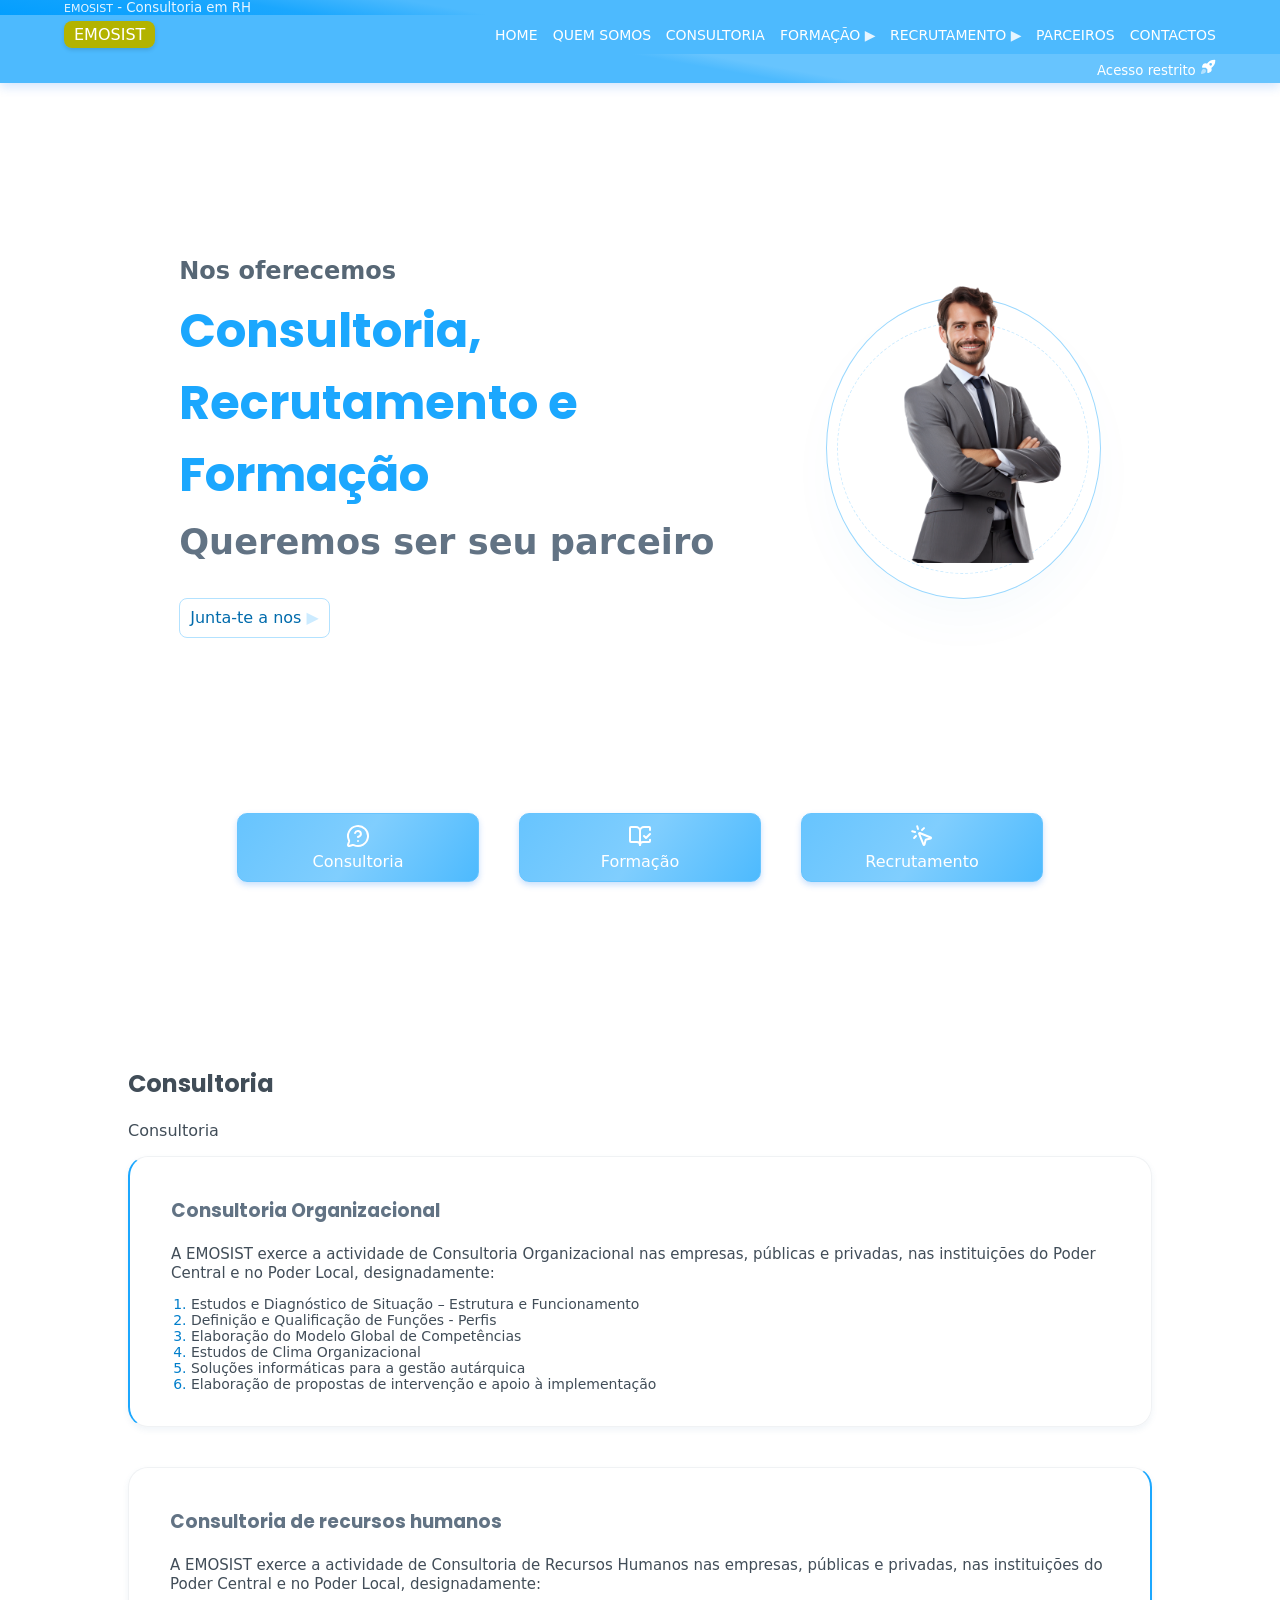
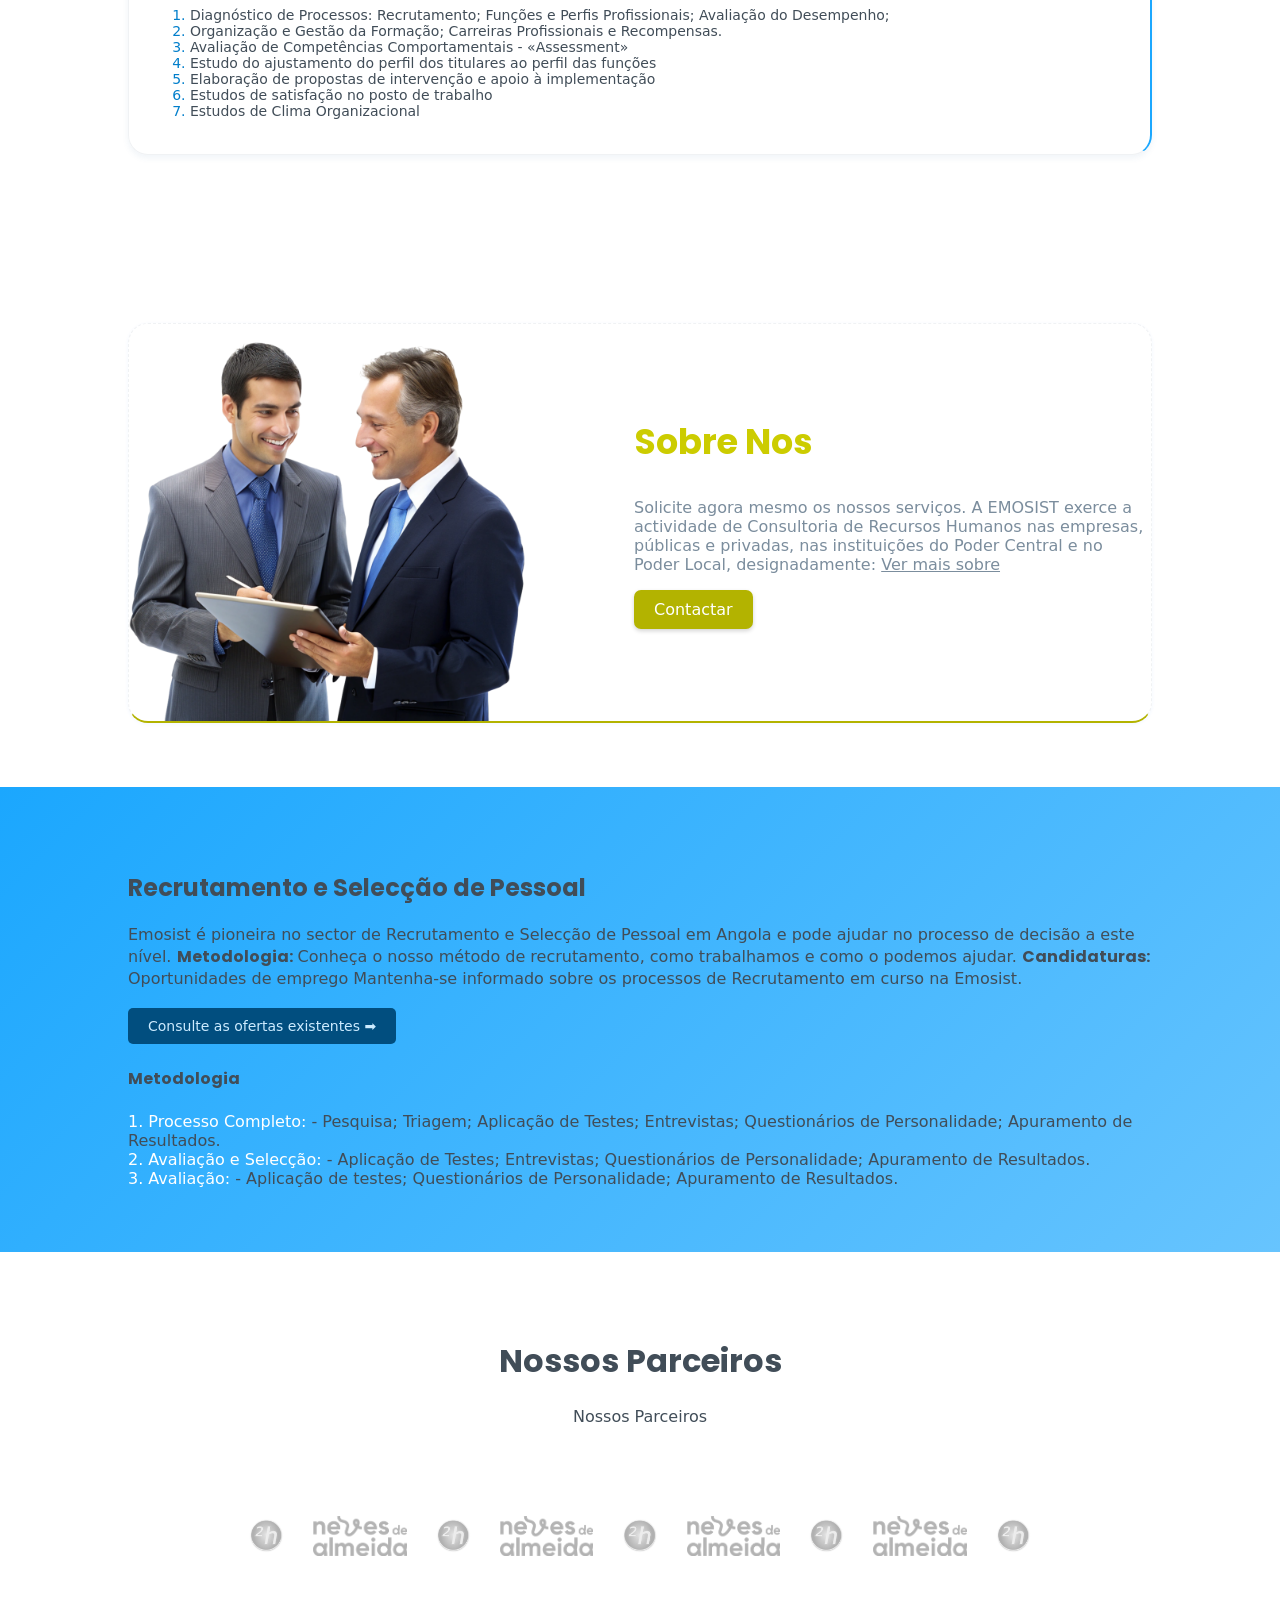
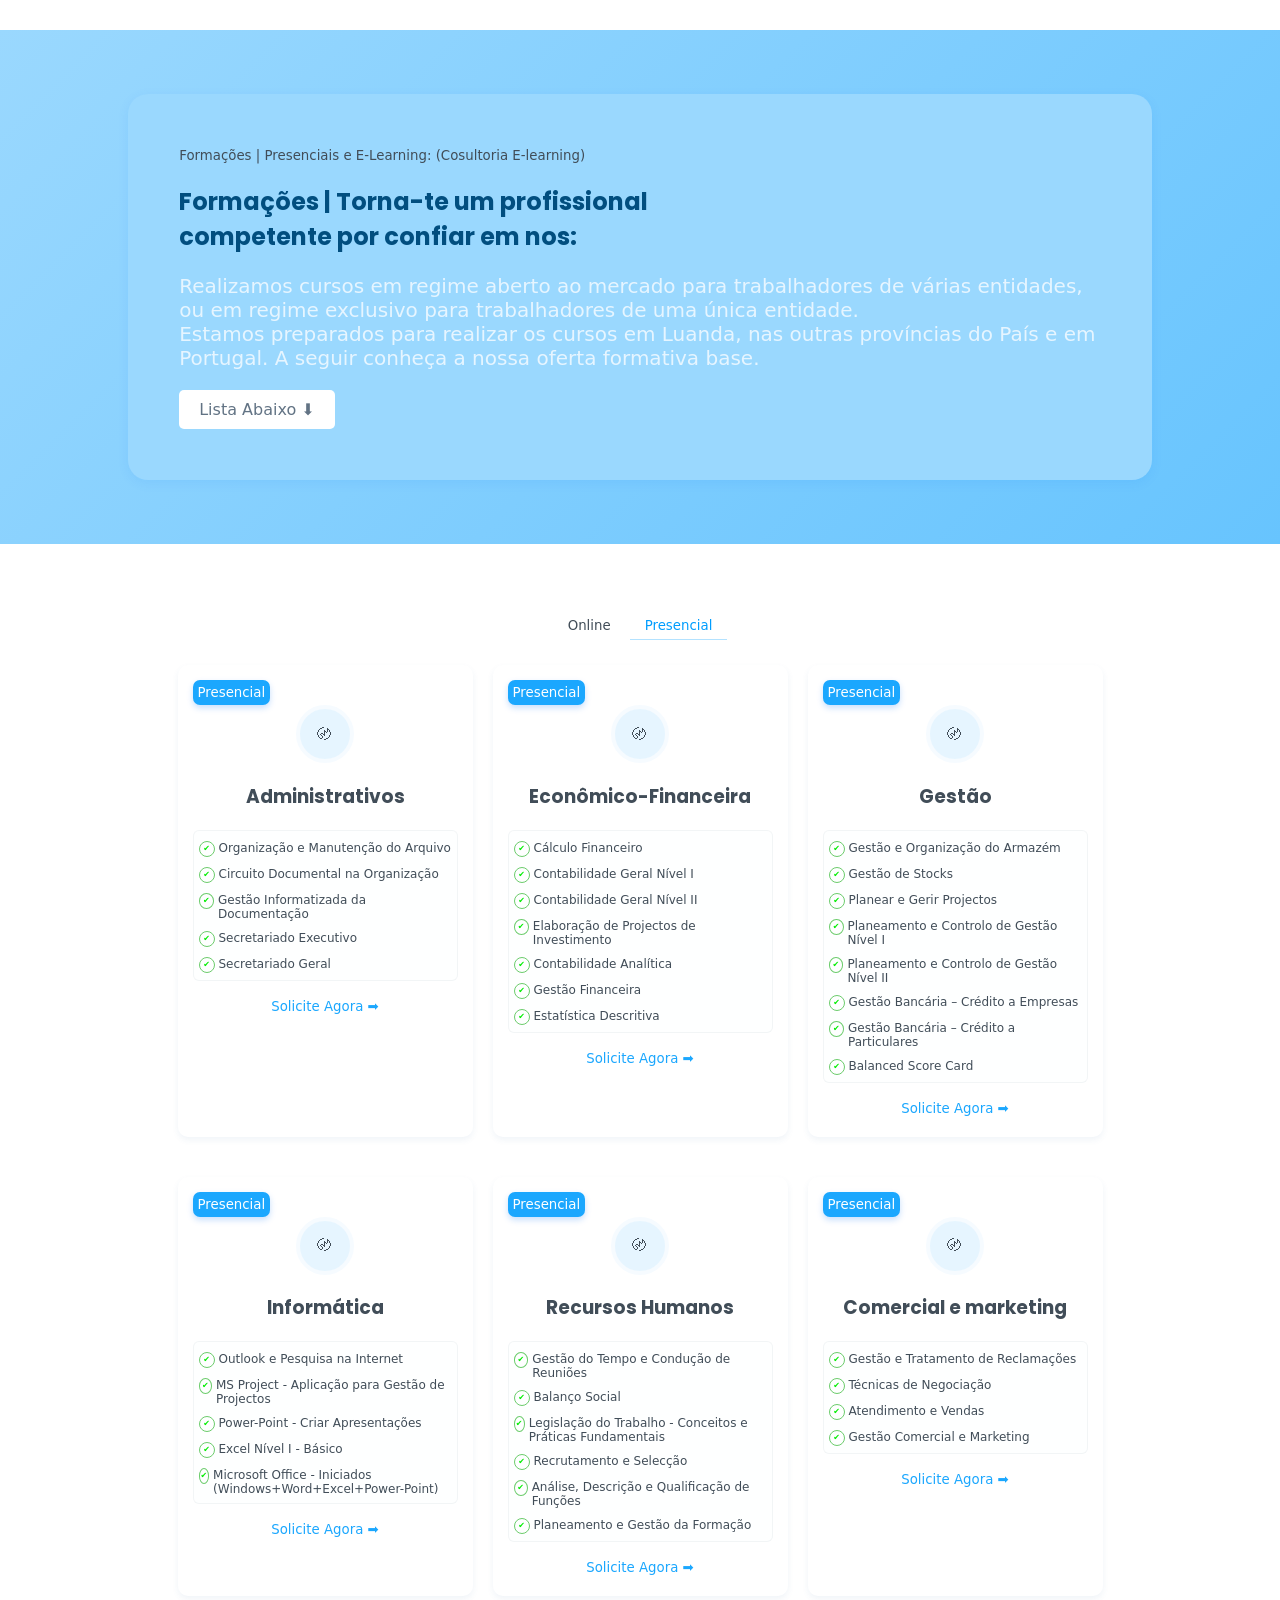
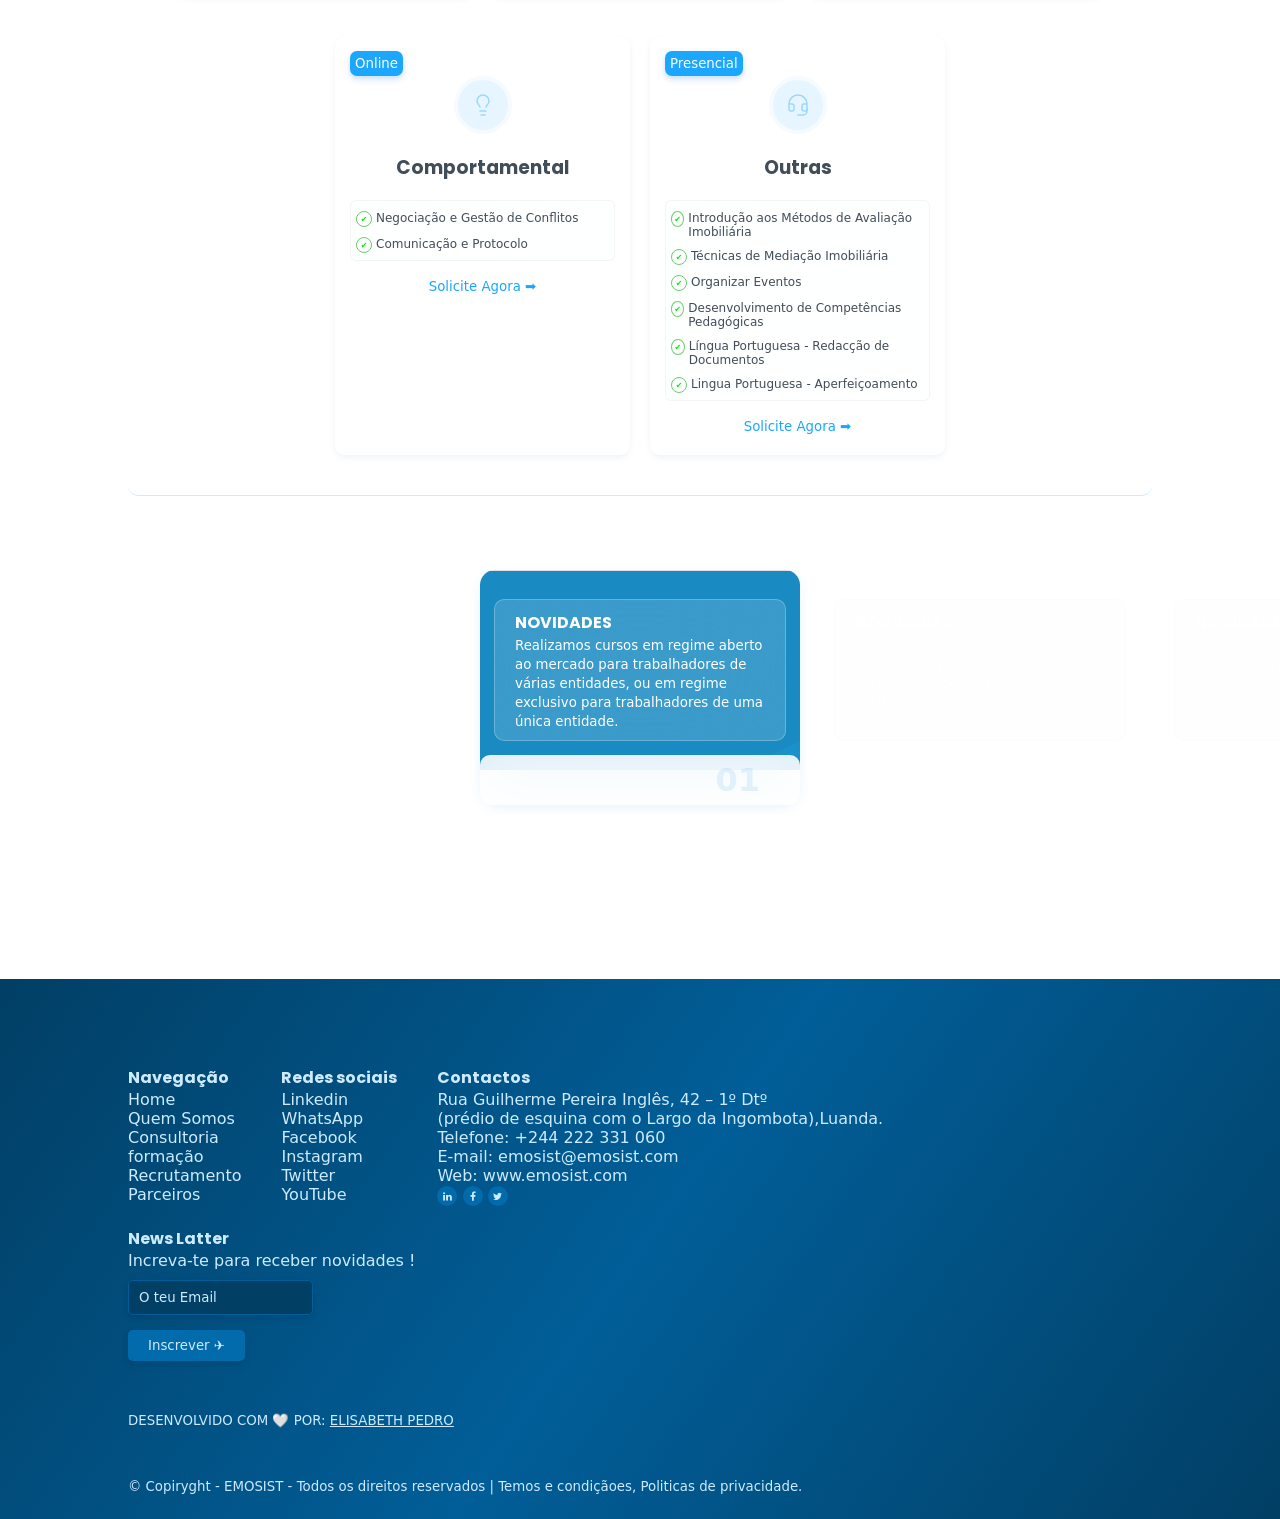
==== commit 388e4189: "news animation" ====
--- a/index.html
+++ b/index.html
@@ -486,13 +486,78 @@
         </section>
         <section class="section section-news">
 
-            <div class="section-news-ser">
+            <div class="section-news-set">
                 <div class="each-new">
                     <div class="each-new-header"></div>
                     <div class="each-new-body">
-                        
-                    </div>
-                    <div class="each-new-footer"></div>
+                        <span class="new-body-span">
+                            <b>Novidades</b>
+                            <br>
+                            <small>
+                                Realizamos cursos em regime aberto ao mercado para trabalhadores de várias entidades, ou
+                                em regime exclusivo para trabalhadores de uma única entidade.
+                            </small>
+                        </span>
+                        <img src="./assets/img/blueBanner.png" alt="">
+                    </div>
+                    <div class="each-new-footer">
+                        <strong>01</strong>
+                        <div></div>
+                    </div>
+                </div>
+                <div class="each-new">
+                    <div class="each-new-header"></div>
+                    <div class="each-new-body">
+                        <span class="new-body-span">
+                            <b>Novidades</b>
+                            <br>
+                            <small>
+                                Realizamos cursos em regime aberto ao mercado para trabalhadores de várias entidades, ou
+                                em regime exclusivo para trabalhadores de uma única entidade.
+                            </small>
+                        </span>
+                        <img src="./assets/img/blueBanner.png" alt="">
+                    </div>
+                    <div class="each-new-footer">
+                        <strong>02</strong>
+                        <div></div>
+                    </div>
+                </div>
+                <div class="each-new">
+                    <div class="each-new-header"></div>
+                    <div class="each-new-body">
+                        <span class="new-body-span">
+                            <b>Novidades</b>
+                            <br>
+                            <small>
+                                Realizamos cursos em regime aberto ao mercado para trabalhadores de várias entidades, ou
+                                em regime exclusivo para trabalhadores de uma única entidade.
+                            </small>
+                        </span>
+                        <img src="./assets/img/blueBanner.png" alt="">
+                    </div>
+                    <div class="each-new-footer">
+                        <strong>03</strong>
+                        <div></div>
+                    </div>
+                </div>
+                <div class="each-new">
+                    <div class="each-new-header"></div>
+                    <div class="each-new-body">
+                        <span class="new-body-span">
+                            <b>Novidades</b>
+                            <br>
+                            <small>
+                                Realizamos cursos em regime aberto ao mercado para trabalhadores de várias entidades, ou
+                                em regime exclusivo para trabalhadores de uma única entidade.
+                            </small>
+                        </span>
+                        <img src="./assets/img/blueBanner.png" alt="">
+                    </div>
+                    <div class="each-new-footer">
+                        <strong>01</strong>
+                        <div></div>
+                    </div>
                 </div>
             </div>
 
--- a/assets/css/index.css
+++ b/assets/css/index.css
@@ -66,6 +66,18 @@
   --dark19: #161a1d;
   --dark20: #0b0d0f;
   --dark21: #000000;
+
+  --bg: #f8f9fa;
+  --color-slate-200: oklch(92.9% 0.013 255.508);
+  --color-slate-300: oklch(86.9% 0.022 252.894);
+  --color-slate-400: oklch(70.4% 0.04 256.788);
+  --color-slate-500: oklch(55.4% 0.046 257.417);
+  --color-slate-600: oklch(44.6% 0.043 257.281);
+  --color-slate-700: oklch(37.2% 0.044 257.287);
+  --color-slate-800: oklch(27.9% 0.041 260.031);
+  --color-slate-900: oklch(20.8% 0.042 265.755);
+  --color-slate-950: oklch(12.9% 0.042 264.695);
+  --bg-2: #f8fafc;
 }
 html {
   scroll-behavior: smooth;
@@ -923,6 +935,95 @@
   text-decoration: none;
 }
 
+/*Section news COSTOM*/
+.section-news {
+  padding: 5%;
+  display: flex;
+  justify-content: center;
+  overflow: hidden;
+}
+.section-news .section-news-set {
+  display: flex;
+  align-items: center;
+  width: 340px;
+  overflow: hidden;
+}
+.section-news-set .each-new {
+  background-color: var(--primary-Blue1);
+  height: 235px;
+  width: 320px;
+  border-radius: 20px;
+  box-shadow: 0 3px 12px 0px rgba(4, 108, 243, 0.082);
+  margin: 10px;
+  animation: mudarPost 10s cubic-bezier(0.075, 0.92, 0.165, 1) infinite;
+}
+@keyframes mudarPost {
+  0% {
+    transform: translateX(0px);
+  }
+  33% {
+    transform: translateX(-340px);
+  }
+  66% {
+    transform: translateX(-680px);
+  }
+  100% {
+    transform: translateX(-1020px);
+  }
+}
+.section-news-set .each-new .each-new-body {
+  height: 200px;
+  width: 320px;
+  box-sizing: border-box;
+  overflow: hidden;
+  border-top-left-radius: 15px;
+  border-top-right-radius: 15px;
+  display: flex;
+  justify-content: center;
+}
+.section-news-set .each-new .each-new-body span {
+  position: absolute;
+  color: #fff;
+  background-color: rgba(245, 245, 245, 0.151);
+  padding: 10px 20px;
+  border-radius: 10px;
+  font-size: 16px;
+  height: 120px;
+  width: 250px;
+  margin: auto;
+  margin: 20px;
+  align-self: center;
+
+  backdrop-filter: blur(56px);
+  border: 1px solid rgba(245, 245, 245, 0.253);
+}
+.section-news-set .each-new .each-new-body span b {
+  text-transform: uppercase;
+}
+.section-news-set .each-new .each-new-body span small {
+  font-weight: 300;
+}
+.section-news-set .each-new .each-new-body img {
+  max-height: 100%;
+  object-fit: cover;
+}
+.section-news-set .each-new .each-new-footer {
+  background-color: #ffffffda;
+  height: 50px;
+  border-radius: 10px;
+  transform: translateY(-15px);
+  backdrop-filter: blur(30px);
+  display: flex;
+  align-items: center;
+  justify-content: end;
+  width: 100%;
+}
+.section-news-set .each-new .each-new-footer strong {
+  color: var(--primary-Blue12);
+  font-size: 2rem;
+  margin: 40px;
+  opacity: 0.1;
+}
 /*MODAL COSTOM*/
 .modal {
   position: fixed;
